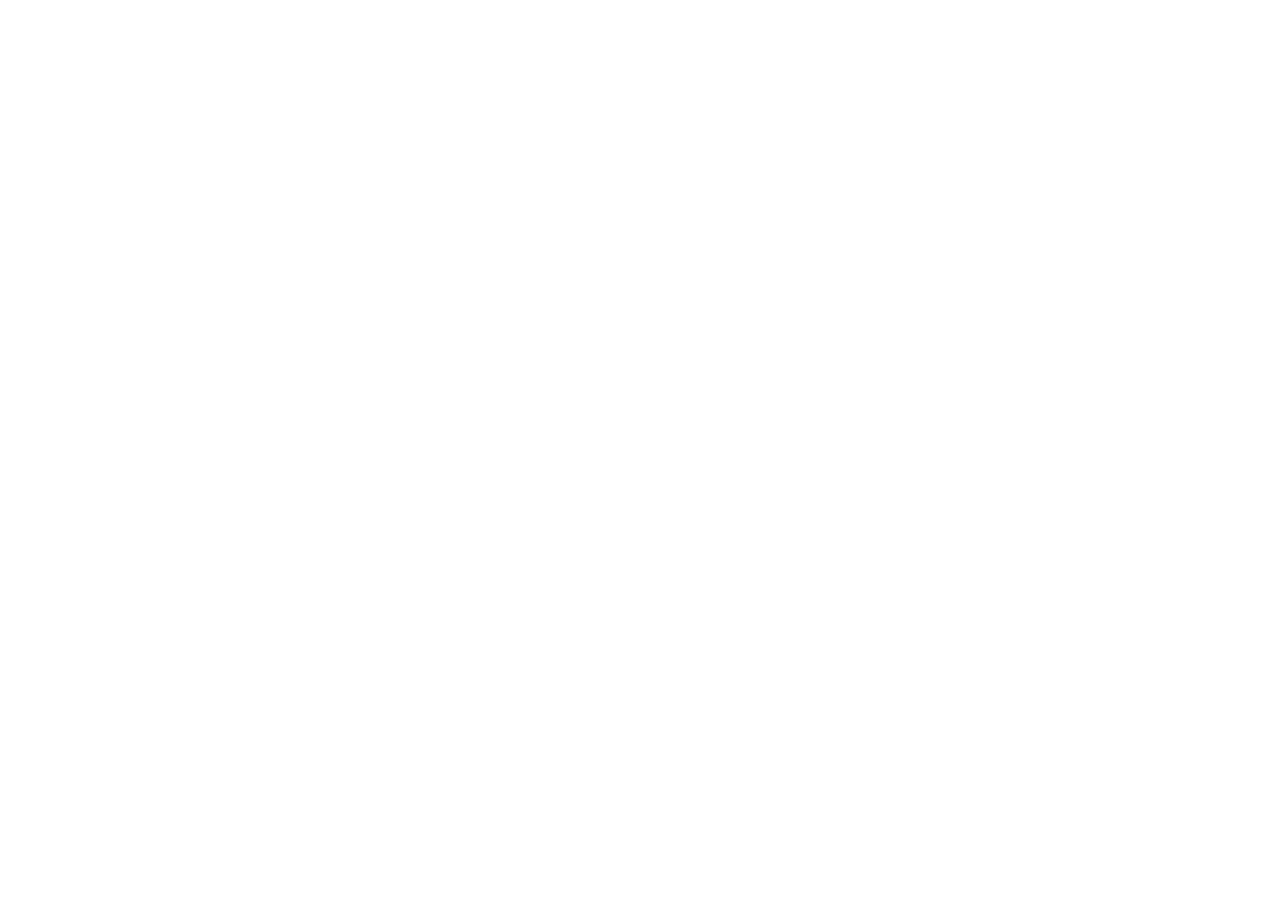
==== www/index.html @ df13bd46 "add css files" ====
<!DOCTYPE html>
<html>
  <head>
    <meta charset="utf-8">
    <meta name="viewport" content="initial-scale=1, maximum-scale=1, user-scalable=no, width=device-width">
    <title></title>

    <link href="lib/ionic/css/ionic.css" rel="stylesheet">
    <link href="css/all.css" rel="stylesheet">

    <!-- IF using Sass (run gulp sass first), then uncomment below and remove the CSS includes above
    <link href="css/ionic.app.css" rel="stylesheet">
    -->

    <!-- ionic/angularjs js -->
    <script src="lib/ionic/js/ionic.bundle.js"></script>

    <!-- cordova script (this will be a 404 during development) -->
    <script src="cordova.js"></script>

    <!-- your app's js -->
    <script src="js/app.js"></script>
    <script src="js/controllers.js"></script>
    <script src="js/services.js"></script>
    
    <script src="js/ng-cordova.min.js"></script>
    <script src="cordova.js"></script>
  </head>

  <body ng-app="starter">
    <ion-nav-bar class="bar-stable">
      <ion-nav-back-button>
      </ion-nav-back-button>
    </ion-nav-bar>
    <!--
      The views will be rendered in the <ion-nav-view> directive below
      Templates are in the /templates folder (but you could also
      have templates inline in this html file if you'd like).
    -->
    <ion-nav-view></ion-nav-view>
  </body>
</html>
---- www/lib/ionic/css/ionic.css ----
@charset "UTF-8";
/*!
 * Copyright 2015 Drifty Co.
 * http://drifty.com/
 *
 * Ionic, v1.3.0
 * A powerful HTML5 mobile app framework.
 * http://ionicframework.com/
 *
 * By @maxlynch, @benjsperry, @adamdbradley <3
 *
 * Licensed under the MIT license. Please see LICENSE for more information.
 *
 */
/*!
  Ionicons, v2.0.1
  Created by Ben Sperry for the Ionic Framework, http://ionicons.com/
  https://twitter.com/benjsperry  https://twitter.com/ionicframework
  MIT License: https://github.com/driftyco/ionicons

  Android-style icons originally built by Google’s
  Material Design Icons: https://github.com/google/material-design-icons
  used under CC BY http://creativecommons.org/licenses/by/4.0/
  Modified icons to fit ionicon’s grid from original.
*/
@font-face {
  font-family: "Ionicons";
  src: url("../fonts/ionicons.eot?v=2.0.1");
  src: url("../fonts/ionicons.eot?v=2.0.1#iefix") format("embedded-opentype"), url("../fonts/ionicons.ttf?v=2.0.1") format("truetype"), url("../fonts/ionicons.woff?v=2.0.1") format("woff"), url("../fonts/ionicons.woff") format("woff"), url("../fonts/ionicons.svg?v=2.0.1#Ionicons") format("svg");
  font-weight: normal;
  font-style: normal; }

.ion, .ionicons,
.ion-alert:before,
.ion-alert-circled:before,
.ion-android-add:before,
.ion-android-add-circle:before,
.ion-android-alarm-clock:before,
.ion-android-alert:before,
.ion-android-apps:before,
.ion-android-archive:before,
.ion-android-arrow-back:before,
.ion-android-arrow-down:before,
.ion-android-arrow-dropdown:before,
.ion-android-arrow-dropdown-circle:before,
.ion-android-arrow-dropleft:before,
.ion-android-arrow-dropleft-circle:before,
.ion-android-arrow-dropright:before,
.ion-android-arrow-dropright-circle:before,
.ion-android-arrow-dropup:before,
.ion-android-arrow-dropup-circle:before,
.ion-android-arrow-forward:before,
.ion-android-arrow-up:before,
.ion-android-attach:before,
.ion-android-bar:before,
.ion-android-bicycle:before,
.ion-android-boat:before,
.ion-android-bookmark:before,
.ion-android-bulb:before,
.ion-android-bus:before,
.ion-android-calendar:before,
.ion-android-call:before,
.ion-android-camera:before,
.ion-android-cancel:before,
.ion-android-car:before,
.ion-android-cart:before,
.ion-android-chat:before,
.ion-android-checkbox:before,
.ion-android-checkbox-blank:before,
.ion-android-checkbox-outline:before,
.ion-android-checkbox-outline-blank:before,
.ion-android-checkmark-circle:before,
.ion-android-clipboard:before,
.ion-android-close:before,
.ion-android-cloud:before,
.ion-android-cloud-circle:before,
.ion-android-cloud-done:before,
.ion-android-cloud-outline:before,
.ion-android-color-palette:before,
.ion-android-compass:before,
.ion-android-contact:before,
.ion-android-contacts:before,
.ion-android-contract:before,
.ion-android-create:before,
.ion-android-delete:before,
.ion-android-desktop:before,
.ion-android-document:before,
.ion-android-done:before,
.ion-android-done-all:before,
.ion-android-download:before,
.ion-android-drafts:before,
.ion-android-exit:before,
.ion-android-expand:before,
.ion-android-favorite:before,
.ion-android-favorite-outline:before,
.ion-android-film:before,
.ion-android-folder:before,
.ion-android-folder-open:before,
.ion-android-funnel:before,
.ion-android-globe:before,
.ion-android-hand:before,
.ion-android-hangout:before,
.ion-android-happy:before,
.ion-android-home:before,
.ion-android-image:before,
.ion-android-laptop:before,
.ion-android-list:before,
.ion-android-locate:before,
.ion-android-lock:before,
.ion-android-mail:before,
.ion-android-map:before,
.ion-android-menu:before,
.ion-android-microphone:before,
.ion-android-microphone-off:before,
.ion-android-more-horizontal:before,
.ion-android-more-vertical:before,
.ion-android-navigate:before,
.ion-android-notifications:before,
.ion-android-notifications-none:before,
.ion-android-notifications-off:before,
.ion-android-open:before,
.ion-android-options:before,
.ion-android-people:before,
.ion-android-person:before,
.ion-android-person-add:before,
.ion-android-phone-landscape:before,
.ion-android-phone-portrait:before,
.ion-android-pin:before,
.ion-android-plane:before,
.ion-android-playstore:before,
.ion-android-print:before,
.ion-android-radio-button-off:before,
.ion-android-radio-button-on:before,
.ion-android-refresh:before,
.ion-android-remove:before,
.ion-android-remove-circle:before,
.ion-android-restaurant:before,
.ion-android-sad:before,
.ion-android-search:before,
.ion-android-send:before,
.ion-android-settings:before,
.ion-android-share:before,
.ion-android-share-alt:before,
.ion-android-star:before,
.ion-android-star-half:before,
.ion-android-star-outline:before,
.ion-android-stopwatch:before,
.ion-android-subway:before,
.ion-android-sunny:before,
.ion-android-sync:before,
.ion-android-textsms:before,
.ion-android-time:before,
.ion-android-train:before,
.ion-android-unlock:before,
.ion-android-upload:before,
.ion-android-volume-down:before,
.ion-android-volume-mute:before,
.ion-android-volume-off:before,
.ion-android-volume-up:before,
.ion-android-walk:before,
.ion-android-warning:before,
.ion-android-watch:before,
.ion-android-wifi:before,
.ion-aperture:before,
.ion-archive:before,
.ion-arrow-down-a:before,
.ion-arrow-down-b:before,
.ion-arrow-down-c:before,
.ion-arrow-expand:before,
.ion-arrow-graph-down-left:before,
.ion-arrow-graph-down-right:before,
.ion-arrow-graph-up-left:before,
.ion-arrow-graph-up-right:before,
.ion-arrow-left-a:before,
.ion-arrow-left-b:before,
.ion-arrow-left-c:before,
.ion-arrow-move:before,
.ion-arrow-resize:before,
.ion-arrow-return-left:before,
.ion-arrow-return-right:before,
.ion-arrow-right-a:before,
.ion-arrow-right-b:before,
.ion-arrow-right-c:before,
.ion-arrow-shrink:before,
.ion-arrow-swap:before,
.ion-arrow-up-a:before,
.ion-arrow-up-b:before,
.ion-arrow-up-c:before,
.ion-asterisk:before,
.ion-at:before,
.ion-backspace:before,
.ion-backspace-outline:before,
.ion-bag:before,
.ion-battery-charging:before,
.ion-battery-empty:before,
.ion-battery-full:before,
.ion-battery-half:before,
.ion-battery-low:before,
.ion-beaker:before,
.ion-beer:before,
.ion-bluetooth:before,
.ion-bonfire:before,
.ion-bookmark:before,
.ion-bowtie:before,
.ion-briefcase:before,
.ion-bug:before,
.ion-calculator:before,
.ion-calendar:before,
.ion-camera:before,
.ion-card:before,
.ion-cash:before,
.ion-chatbox:before,
.ion-chatbox-working:before,
.ion-chatboxes:before,
.ion-chatbubble:before,
.ion-chatbubble-working:before,
.ion-chatbubbles:before,
.ion-checkmark:before,
.ion-checkmark-circled:before,
.ion-checkmark-round:before,
.ion-chevron-down:before,
.ion-chevron-left:before,
.ion-chevron-right:before,
.ion-chevron-up:before,
.ion-clipboard:before,
.ion-clock:before,
.ion-close:before,
.ion-close-circled:before,
.ion-close-round:before,
.ion-closed-captioning:before,
.ion-cloud:before,
.ion-code:before,
.ion-code-download:before,
.ion-code-working:before,
.ion-coffee:before,
.ion-compass:before,
.ion-compose:before,
.ion-connection-bars:before,
.ion-contrast:before,
.ion-crop:before,
.ion-cube:before,
.ion-disc:before,
.ion-document:before,
.ion-document-text:before,
.ion-drag:before,
.ion-earth:before,
.ion-easel:before,
.ion-edit:before,
.ion-egg:before,
.ion-eject:before,
.ion-email:before,
.ion-email-unread:before,
.ion-erlenmeyer-flask:before,
.ion-erlenmeyer-flask-bubbles:before,
.ion-eye:before,
.ion-eye-disabled:before,
.ion-female:before,
.ion-filing:before,
.ion-film-marker:before,
.ion-fireball:before,
.ion-flag:before,
.ion-flame:before,
.ion-flash:before,
.ion-flash-off:before,
.ion-folder:before,
.ion-fork:before,
.ion-fork-repo:before,
.ion-forward:before,
.ion-funnel:before,
.ion-gear-a:before,
.ion-gear-b:before,
.ion-grid:before,
.ion-hammer:before,
.ion-happy:before,
.ion-happy-outline:before,
.ion-headphone:before,
.ion-heart:before,
.ion-heart-broken:before,
.ion-help:before,
.ion-help-buoy:before,
.ion-help-circled:before,
.ion-home:before,
.ion-icecream:before,
.ion-image:before,
.ion-images:before,
.ion-information:before,
.ion-information-circled:before,
.ion-ionic:before,
.ion-ios-alarm:before,
.ion-ios-alarm-outline:before,
.ion-ios-albums:before,
.ion-ios-albums-outline:before,
.ion-ios-americanfootball:before,
.ion-ios-americanfootball-outline:before,
.ion-ios-analytics:before,
.ion-ios-analytics-outline:before,
.ion-ios-arrow-back:before,
.ion-ios-arrow-down:before,
.ion-ios-arrow-forward:before,
.ion-ios-arrow-left:before,
.ion-ios-arrow-right:before,
.ion-ios-arrow-thin-down:before,
.ion-ios-arrow-thin-left:before,
.ion-ios-arrow-thin-right:before,
.ion-ios-arrow-thin-up:before,
.ion-ios-arrow-up:before,
.ion-ios-at:before,
.ion-ios-at-outline:before,
.ion-ios-barcode:before,
.ion-ios-barcode-outline:before,
.ion-ios-baseball:before,
.ion-ios-baseball-outline:before,
.ion-ios-basketball:before,
.ion-ios-basketball-outline:before,
.ion-ios-bell:before,
.ion-ios-bell-outline:before,
.ion-ios-body:before,
.ion-ios-body-outline:before,
.ion-ios-bolt:before,
.ion-ios-bolt-outline:before,
.ion-ios-book:before,
.ion-ios-book-outline:before,
.ion-ios-bookmarks:before,
.ion-ios-bookmarks-outline:before,
.ion-ios-box:before,
.ion-ios-box-outline:before,
.ion-ios-briefcase:before,
.ion-ios-briefcase-outline:before,
.ion-ios-browsers:before,
.ion-ios-browsers-outline:before,
.ion-ios-calculator:before,
.ion-ios-calculator-outline:before,
.ion-ios-calendar:before,
.ion-ios-calendar-outline:before,
.ion-ios-camera:before,
.ion-ios-camera-outline:before,
.ion-ios-cart:before,
.ion-ios-cart-outline:before,
.ion-ios-chatboxes:before,
.ion-ios-chatboxes-outline:before,
.ion-ios-chatbubble:before,
.ion-ios-chatbubble-outline:before,
.ion-ios-checkmark:before,
.ion-ios-checkmark-empty:before,
.ion-ios-checkmark-outline:before,
.ion-ios-circle-filled:before,
.ion-ios-circle-outline:before,
.ion-ios-clock:before,
.ion-ios-clock-outline:before,
.ion-ios-close:before,
.ion-ios-close-empty:before,
.ion-ios-close-outline:before,
.ion-ios-cloud:before,
.ion-ios-cloud-download:before,
.ion-ios-cloud-download-outline:before,
.ion-ios-cloud-outline:before,
.ion-ios-cloud-upload:before,
.ion-ios-cloud-upload-outline:before,
.ion-ios-cloudy:before,
.ion-ios-cloudy-night:before,
.ion-ios-cloudy-night-outline:before,
.ion-ios-cloudy-outline:before,
.ion-ios-cog:before,
.ion-ios-cog-outline:before,
.ion-ios-color-filter:before,
.ion-ios-color-filter-outline:before,
.ion-ios-color-wand:before,
.ion-ios-color-wand-outline:before,
.ion-ios-compose:before,
.ion-ios-compose-outline:before,
.ion-ios-contact:before,
.ion-ios-contact-outline:before,
.ion-ios-copy:before,
.ion-ios-copy-outline:before,
.ion-ios-crop:before,
.ion-ios-crop-strong:before,
.ion-ios-download:before,
.ion-ios-download-outline:before,
.ion-ios-drag:before,
.ion-ios-email:before,
.ion-ios-email-outline:before,
.ion-ios-eye:before,
.ion-ios-eye-outline:before,
.ion-ios-fastforward:before,
.ion-ios-fastforward-outline:before,
.ion-ios-filing:before,
.ion-ios-filing-outline:before,
.ion-ios-film:before,
.ion-ios-film-outline:before,
.ion-ios-flag:before,
.ion-ios-flag-outline:before,
.ion-ios-flame:before,
.ion-ios-flame-outline:before,
.ion-ios-flask:before,
.ion-ios-flask-outline:before,
.ion-ios-flower:before,
.ion-ios-flower-outline:before,
.ion-ios-folder:before,
.ion-ios-folder-outline:before,
.ion-ios-football:before,
.ion-ios-football-outline:before,
.ion-ios-game-controller-a:before,
.ion-ios-game-controller-a-outline:before,
.ion-ios-game-controller-b:before,
.ion-ios-game-controller-b-outline:before,
.ion-ios-gear:before,
.ion-ios-gear-outline:before,
.ion-ios-glasses:before,
.ion-ios-glasses-outline:before,
.ion-ios-grid-view:before,
.ion-ios-grid-view-outline:before,
.ion-ios-heart:before,
.ion-ios-heart-outline:before,
.ion-ios-help:before,
.ion-ios-help-empty:before,
.ion-ios-help-outline:before,
.ion-ios-home:before,
.ion-ios-home-outline:before,
.ion-ios-infinite:before,
.ion-ios-infinite-outline:before,
.ion-ios-information:before,
.ion-ios-information-empty:before,
.ion-ios-information-outline:before,
.ion-ios-ionic-outline:before,
.ion-ios-keypad:before,
.ion-ios-keypad-outline:before,
.ion-ios-lightbulb:before,
.ion-ios-lightbulb-outline:before,
.ion-ios-list:before,
.ion-ios-list-outline:before,
.ion-ios-location:before,
.ion-ios-location-outline:before,
.ion-ios-locked:before,
.ion-ios-locked-outline:before,
.ion-ios-loop:before,
.ion-ios-loop-strong:before,
.ion-ios-medical:before,
.ion-ios-medical-outline:before,
.ion-ios-medkit:before,
.ion-ios-medkit-outline:before,
.ion-ios-mic:before,
.ion-ios-mic-off:before,
.ion-ios-mic-outline:before,
.ion-ios-minus:before,
.ion-ios-minus-empty:before,
.ion-ios-minus-outline:before,
.ion-ios-monitor:before,
.ion-ios-monitor-outline:before,
.ion-ios-moon:before,
.ion-ios-moon-outline:before,
.ion-ios-more:before,
.ion-ios-more-outline:before,
.ion-ios-musical-note:before,
.ion-ios-musical-notes:before,
.ion-ios-navigate:before,
.ion-ios-navigate-outline:before,
.ion-ios-nutrition:before,
.ion-ios-nutrition-outline:before,
.ion-ios-paper:before,
.ion-ios-paper-outline:before,
.ion-ios-paperplane:before,
.ion-ios-paperplane-outline:before,
.ion-ios-partlysunny:before,
.ion-ios-partlysunny-outline:before,
.ion-ios-pause:before,
.ion-ios-pause-outline:before,
.ion-ios-paw:before,
.ion-ios-paw-outline:before,
.ion-ios-people:before,
.ion-ios-people-outline:before,
.ion-ios-person:before,
.ion-ios-person-outline:before,
.ion-ios-personadd:before,
.ion-ios-personadd-outline:before,
.ion-ios-photos:before,
.ion-ios-photos-outline:before,
.ion-ios-pie:before,
.ion-ios-pie-outline:before,
.ion-ios-pint:before,
.ion-ios-pint-outline:before,
.ion-ios-play:before,
.ion-ios-play-outline:before,
.ion-ios-plus:before,
.ion-ios-plus-empty:before,
.ion-ios-plus-outline:before,
.ion-ios-pricetag:before,
.ion-ios-pricetag-outline:before,
.ion-ios-pricetags:before,
.ion-ios-pricetags-outline:before,
.ion-ios-printer:before,
.ion-ios-printer-outline:before,
.ion-ios-pulse:before,
.ion-ios-pulse-strong:before,
.ion-ios-rainy:before,
.ion-ios-rainy-outline:before,
.ion-ios-recording:before,
.ion-ios-recording-outline:before,
.ion-ios-redo:before,
.ion-ios-redo-outline:before,
.ion-ios-refresh:before,
.ion-ios-refresh-empty:before,
.ion-ios-refresh-outline:before,
.ion-ios-reload:before,
.ion-ios-reverse-camera:before,
.ion-ios-reverse-camera-outline:before,
.ion-ios-rewind:before,
.ion-ios-rewind-outline:before,
.ion-ios-rose:before,
.ion-ios-rose-outline:before,
.ion-ios-search:before,
.ion-ios-search-strong:before,
.ion-ios-settings:before,
.ion-ios-settings-strong:before,
.ion-ios-shuffle:before,
.ion-ios-shuffle-strong:before,
.ion-ios-skipbackward:before,
.ion-ios-skipbackward-outline:before,
.ion-ios-skipforward:before,
.ion-ios-skipforward-outline:before,
.ion-ios-snowy:before,
.ion-ios-speedometer:before,
.ion-ios-speedometer-outline:before,
.ion-ios-star:before,
.ion-ios-star-half:before,
.ion-ios-star-outline:before,
.ion-ios-stopwatch:before,
.ion-ios-stopwatch-outline:before,
.ion-ios-sunny:before,
.ion-ios-sunny-outline:before,
.ion-ios-telephone:before,
.ion-ios-telephone-outline:before,
.ion-ios-tennisball:before,
.ion-ios-tennisball-outline:before,
.ion-ios-thunderstorm:before,
.ion-ios-thunderstorm-outline:before,
.ion-ios-time:before,
.ion-ios-time-outline:before,
.ion-ios-timer:before,
.ion-ios-timer-outline:before,
.ion-ios-toggle:before,
.ion-ios-toggle-outline:before,
.ion-ios-trash:before,
.ion-ios-trash-outline:before,
.ion-ios-undo:before,
.ion-ios-undo-outline:before,
.ion-ios-unlocked:before,
.ion-ios-unlocked-outline:before,
.ion-ios-upload:before,
.ion-ios-upload-outline:before,
.ion-ios-videocam:before,
.ion-ios-videocam-outline:before,
.ion-ios-volume-high:before,
.ion-ios-volume-low:before,
.ion-ios-wineglass:before,
.ion-ios-wineglass-outline:before,
.ion-ios-world:before,
.ion-ios-world-outline:before,
.ion-ipad:before,
.ion-iphone:before,
.ion-ipod:before,
.ion-jet:before,
.ion-key:before,
.ion-knife:before,
.ion-laptop:before,
.ion-leaf:before,
.ion-levels:before,
.ion-lightbulb:before,
.ion-link:before,
.ion-load-a:before,
.ion-load-b:before,
.ion-load-c:before,
.ion-load-d:before,
.ion-location:before,
.ion-lock-combination:before,
.ion-locked:before,
.ion-log-in:before,
.ion-log-out:before,
.ion-loop:before,
.ion-magnet:before,
.ion-male:before,
.ion-man:before,
.ion-map:before,
.ion-medkit:before,
.ion-merge:before,
.ion-mic-a:before,
.ion-mic-b:before,
.ion-mic-c:before,
.ion-minus:before,
.ion-minus-circled:before,
.ion-minus-round:before,
.ion-model-s:before,
.ion-monitor:before,
.ion-more:before,
.ion-mouse:before,
.ion-music-note:before,
.ion-navicon:before,
.ion-navicon-round:before,
.ion-navigate:before,
.ion-network:before,
.ion-no-smoking:before,
.ion-nuclear:before,
.ion-outlet:before,
.ion-paintbrush:before,
.ion-paintbucket:before,
.ion-paper-airplane:before,
.ion-paperclip:before,
.ion-pause:before,
.ion-person:before,
.ion-person-add:before,
.ion-person-stalker:before,
.ion-pie-graph:before,
.ion-pin:before,
.ion-pinpoint:before,
.ion-pizza:before,
.ion-plane:before,
.ion-planet:before,
.ion-play:before,
.ion-playstation:before,
.ion-plus:before,
.ion-plus-circled:before,
.ion-plus-round:before,
.ion-podium:before,
.ion-pound:before,
.ion-power:before,
.ion-pricetag:before,
.ion-pricetags:before,
.ion-printer:before,
.ion-pull-request:before,
.ion-qr-scanner:before,
.ion-quote:before,
.ion-radio-waves:before,
.ion-record:before,
.ion-refresh:before,
.ion-reply:before,
.ion-reply-all:before,
.ion-ribbon-a:before,
.ion-ribbon-b:before,
.ion-sad:before,
.ion-sad-outline:before,
.ion-scissors:before,
.ion-search:before,
.ion-settings:before,
.ion-share:before,
.ion-shuffle:before,
.ion-skip-backward:before,
.ion-skip-forward:before,
.ion-social-android:before,
.ion-social-android-outline:before,
.ion-social-angular:before,
.ion-social-angular-outline:before,
.ion-social-apple:before,
.ion-social-apple-outline:before,
.ion-social-bitcoin:before,
.ion-social-bitcoin-outline:before,
.ion-social-buffer:before,
.ion-social-buffer-outline:before,
.ion-social-chrome:before,
.ion-social-chrome-outline:before,
.ion-social-codepen:before,
.ion-social-codepen-outline:before,
.ion-social-css3:before,
.ion-social-css3-outline:before,
.ion-social-designernews:before,
.ion-social-designernews-outline:before,
.ion-social-dribbble:before,
.ion-social-dribbble-outline:before,
.ion-social-dropbox:before,
.ion-social-dropbox-outline:before,
.ion-social-euro:before,
.ion-social-euro-outline:before,
.ion-social-facebook:before,
.ion-social-facebook-outline:before,
.ion-social-foursquare:before,
.ion-social-foursquare-outline:before,
.ion-social-freebsd-devil:before,
.ion-social-github:before,
.ion-social-github-outline:before,
.ion-social-google:before,
.ion-social-google-outline:before,
.ion-social-googleplus:before,
.ion-social-googleplus-outline:before,
.ion-social-hackernews:before,
.ion-social-hackernews-outline:before,
.ion-social-html5:before,
.ion-social-html5-outline:before,
.ion-social-instagram:before,
.ion-social-instagram-outline:before,
.ion-social-javascript:before,
.ion-social-javascript-outline:before,
.ion-social-linkedin:before,
.ion-social-linkedin-outline:before,
.ion-social-markdown:before,
.ion-social-nodejs:before,
.ion-social-octocat:before,
.ion-social-pinterest:before,
.ion-social-pinterest-outline:before,
.ion-social-python:before,
.ion-social-reddit:before,
.ion-social-reddit-outline:before,
.ion-social-rss:before,
.ion-social-rss-outline:before,
.ion-social-sass:before,
.ion-social-skype:before,
.ion-social-skype-outline:before,
.ion-social-snapchat:before,
.ion-social-snapchat-outline:before,
.ion-social-tumblr:before,
.ion-social-tumblr-outline:before,
.ion-social-tux:before,
.ion-social-twitch:before,
.ion-social-twitch-outline:before,
.ion-social-twitter:before,
.ion-social-twitter-outline:before,
.ion-social-usd:before,
.ion-social-usd-outline:before,
.ion-social-vimeo:before,
.ion-social-vimeo-outline:before,
.ion-social-whatsapp:before,
.ion-social-whatsapp-outline:before,
.ion-social-windows:before,
.ion-social-windows-outline:before,
.ion-social-wordpress:before,
.ion-social-wordpress-outline:before,
.ion-social-yahoo:before,
.ion-social-yahoo-outline:before,
.ion-social-yen:before,
.ion-social-yen-outline:before,
.ion-social-youtube:before,
.ion-social-youtube-outline:before,
.ion-soup-can:before,
.ion-soup-can-outline:before,
.ion-speakerphone:before,
.ion-speedometer:before,
.ion-spoon:before,
.ion-star:before,
.ion-stats-bars:before,
.ion-steam:before,
.ion-stop:before,
.ion-thermometer:before,
.ion-thumbsdown:before,
.ion-thumbsup:before,
.ion-toggle:before,
.ion-toggle-filled:before,
.ion-transgender:before,
.ion-trash-a:before,
.ion-trash-b:before,
.ion-trophy:before,
.ion-tshirt:before,
.ion-tshirt-outline:before,
.ion-umbrella:before,
.ion-university:before,
.ion-unlocked:before,
.ion-upload:before,
.ion-usb:before,
.ion-videocamera:before,
.ion-volume-high:before,
.ion-volume-low:before,
.ion-volume-medium:before,
.ion-volume-mute:before,
.ion-wand:before,
.ion-waterdrop:before,
.ion-wifi:before,
.ion-wineglass:before,
.ion-woman:before,
.ion-wrench:before,
.ion-xbox:before {
  display: inline-block;
  font-family: "Ionicons";
  speak: none;
  font-style: normal;
  font-weight: normal;
  font-variant: normal;
  text-transform: none;
  text-rendering: auto;
  line-height: 1;
  -webkit-font-smoothing: antialiased;
  -moz-osx-font-smoothing: grayscale; }

.ion-alert:before {
  content: ""; }

.ion-alert-circled:before {
  content: ""; }

.ion-android-add:before {
  content: ""; }

.ion-android-add-circle:before {
  content: ""; }

.ion-android-alarm-clock:before {
  content: ""; }

.ion-android-alert:before {
  content: ""; }

.ion-android-apps:before {
  content: ""; }

.ion-android-archive:before {
  content: ""; }

.ion-android-arrow-back:before {
  content: ""; }

.ion-android-arrow-down:before {
  content: ""; }

.ion-android-arrow-dropdown:before {
  content: ""; }

.ion-android-arrow-dropdown-circle:before {
  content: ""; }

.ion-android-arrow-dropleft:before {
  content: ""; }

.ion-android-arrow-dropleft-circle:before {
  content: ""; }

.ion-android-arrow-dropright:before {
  content: ""; }

.ion-android-arrow-dropright-circle:before {
  content: ""; }

.ion-android-arrow-dropup:before {
  content: ""; }

.ion-android-arrow-dropup-circle:before {
  content: ""; }

.ion-android-arrow-forward:before {
  content: ""; }

.ion-android-arrow-up:before {
  content: ""; }

.ion-android-attach:before {
  content: ""; }

.ion-android-bar:before {
  content: ""; }

.ion-android-bicycle:before {
  content: ""; }

.ion-android-boat:before {
  content: ""; }

.ion-android-bookmark:before {
  content: ""; }

.ion-android-bulb:before {
  content: ""; }

.ion-android-bus:before {
  content: ""; }

.ion-android-calendar:before {
  content: ""; }

.ion-android-call:before {
  content: ""; }

.ion-android-camera:before {
  content: ""; }

.ion-android-cancel:before {
  content: ""; }

.ion-android-car:before {
  content: ""; }

.ion-android-cart:before {
  content: ""; }

.ion-android-chat:before {
  content: ""; }

.ion-android-checkbox:before {
  content: ""; }

.ion-android-checkbox-blank:before {
  content: ""; }

.ion-android-checkbox-outline:before {
  content: ""; }

.ion-android-checkbox-outline-blank:before {
  content: ""; }

.ion-android-checkmark-circle:before {
  content: ""; }

.ion-android-clipboard:before {
  content: ""; }

.ion-android-close:before {
  content: ""; }

.ion-android-cloud:before {
  content: ""; }

.ion-android-cloud-circle:before {
  content: ""; }

.ion-android-cloud-done:before {
  content: ""; }

.ion-android-cloud-outline:before {
  content: ""; }

.ion-android-color-palette:before {
  content: ""; }

.ion-android-compass:before {
  content: ""; }

.ion-android-contact:before {
  content: ""; }

.ion-android-contacts:before {
  content: ""; }

.ion-android-contract:before {
  content: ""; }

.ion-android-create:before {
  content: ""; }

.ion-android-delete:before {
  content: ""; }

.ion-android-desktop:before {
  content: ""; }

.ion-android-document:before {
  content: ""; }

.ion-android-done:before {
  content: ""; }

.ion-android-done-all:before {
  content: ""; }

.ion-android-download:before {
  content: ""; }

.ion-android-drafts:before {
  content: ""; }

.ion-android-exit:before {
  content: ""; }

.ion-android-expand:before {
  content: ""; }

.ion-android-favorite:before {
  content: ""; }

.ion-android-favorite-outline:before {
  content: ""; }

.ion-android-film:before {
  content: ""; }

.ion-android-folder:before {
  content: ""; }

.ion-android-folder-open:before {
  content: ""; }

.ion-android-funnel:before {
  content: ""; }

.ion-android-globe:before {
  content: ""; }

.ion-android-hand:before {
  content: ""; }

.ion-android-hangout:before {
  content: ""; }

.ion-android-happy:before {
  content: ""; }

.ion-android-home:before {
  content: ""; }

.ion-android-image:before {
  content: ""; }

.ion-android-laptop:before {
  content: ""; }

.ion-android-list:before {
  content: ""; }

.ion-android-locate:before {
  content: ""; }

.ion-android-lock:before {
  content: ""; }

.ion-android-mail:before {
  content: ""; }

.ion-android-map:before {
  content: ""; }

.ion-android-menu:before {
  content: ""; }

.ion-android-microphone:before {
  content: ""; }

.ion-android-microphone-off:before {
  content: ""; }

.ion-android-more-horizontal:before {
  content: ""; }

.ion-android-more-vertical:before {
  content: ""; }

.ion-android-navigate:before {
  content: ""; }

.ion-android-notifications:before {
  content: ""; }

.ion-android-notifications-none:before {
  content: ""; }

.ion-android-notifications-off:before {
  content: ""; }

.ion-android-open:before {
  content: ""; }

.ion-android-options:before {
  content: ""; }

.ion-android-people:before {
  content: ""; }

.ion-android-person:before {
  content: ""; }

.ion-android-person-add:before {
  content: ""; }

.ion-android-phone-landscape:before {
  content: ""; }

.ion-android-phone-portrait:before {
  content: ""; }

.ion-android-pin:before {
  content: ""; }

.ion-android-plane:before {
  content: ""; }

.ion-android-playstore:before {
  content: ""; }

.ion-android-print:before {
  content: ""; }

.ion-android-radio-button-off:before {
  content: ""; }

.ion-android-radio-button-on:before {
  content: ""; }

.ion-android-refresh:before {
  content: ""; }

.ion-android-remove:before {
  content: ""; }

.ion-android-remove-circle:before {
  content: ""; }

.ion-android-restaurant:before {
  content: ""; }

.ion-android-sad:before {
  content: ""; }

.ion-android-search:before {
  content: ""; }

.ion-android-send:before {
  content: ""; }

.ion-android-settings:before {
  content: ""; }

.ion-android-share:before {
  content: ""; }

.ion-android-share-alt:before {
  content: ""; }

.ion-android-star:before {
  content: ""; }

.ion-android-star-half:before {
  content: ""; }

.ion-android-star-outline:before {
  content: ""; }

.ion-android-stopwatch:before {
  content: ""; }

.ion-android-subway:before {
  content: ""; }

.ion-android-sunny:before {
  content: ""; }

.ion-android-sync:before {
  content: ""; }

.ion-android-textsms:before {
  content: ""; }

.ion-android-time:before {
  content: ""; }

.ion-android-train:before {
  content: ""; }

.ion-android-unlock:before {
  content: ""; }

.ion-android-upload:before {
  content: ""; }

.ion-android-volume-down:before {
  content: ""; }

.ion-android-volume-mute:before {
  content: ""; }

.ion-android-volume-off:before {
  content: ""; }

.ion-android-volume-up:before {
  content: ""; }

.ion-android-walk:before {
  content: ""; }

.ion-android-warning:before {
  content: ""; }

.ion-android-watch:before {
  content: ""; }

.ion-android-wifi:before {
  content: ""; }

.ion-aperture:before {
  content: ""; }

.ion-archive:before {
  content: ""; }

.ion-arrow-down-a:before {
  content: ""; }

.ion-arrow-down-b:before {
  content: ""; }

.ion-arrow-down-c:before {
  content: ""; }

.ion-arrow-expand:before {
  content: ""; }

.ion-arrow-graph-down-left:before {
  content: ""; }

.ion-arrow-graph-down-right:before {
  content: ""; }

.ion-arrow-graph-up-left:before {
  content: ""; }

.ion-arrow-graph-up-right:before {
  content: ""; }

.ion-arrow-left-a:before {
  content: ""; }

.ion-arrow-left-b:before {
  content: ""; }

.ion-arrow-left-c:before {
  content: ""; }

.ion-arrow-move:before {
  content: ""; }

.ion-arrow-resize:before {
  content: ""; }

.ion-arrow-return-left:before {
  content: ""; }

.ion-arrow-return-right:before {
  content: ""; }

.ion-arrow-right-a:before {
  content: ""; }

.ion-arrow-right-b:before {
  content: ""; }

.ion-arrow-right-c:before {
  content: ""; }

.ion-arrow-shrink:before {
  content: ""; }

.ion-arrow-swap:before {
  content: ""; }

.ion-arrow-up-a:before {
  content: ""; }

.ion-arrow-up-b:before {
  content: ""; }

.ion-arrow-up-c:before {
  content: ""; }

.ion-asterisk:before {
  content: ""; }

.ion-at:before {
  content: ""; }

.ion-backspace:before {
  content: ""; }

.ion-backspace-outline:before {
  content: ""; }

.ion-bag:before {
  content: ""; }

.ion-battery-charging:before {
  content: ""; }

.ion-battery-empty:before {
  content: ""; }

.ion-battery-full:before {
  content: ""; }

.ion-battery-half:before {
  content: ""; }

.ion-battery-low:before {
  content: ""; }

.ion-beaker:before {
  content: ""; }

.ion-beer:before {
  content: ""; }

.ion-bluetooth:before {
  content: ""; }

.ion-bonfire:before {
  content: ""; }

.ion-bookmark:before {
  content: ""; }

.ion-bowtie:before {
  content: ""; }

.ion-briefcase:before {
  content: ""; }

.ion-bug:before {
  content: ""; }

.ion-calculator:before {
  content: ""; }

.ion-calendar:before {
  content: ""; }

.ion-camera:before {
  content: ""; }

.ion-card:before {
  content: ""; }

.ion-cash:before {
  content: ""; }

.ion-chatbox:before {
  content: ""; }

.ion-chatbox-working:before {
  content: ""; }

.ion-chatboxes:before {
  content: ""; }

.ion-chatbubble:before {
  content: ""; }

.ion-chatbubble-working:before {
  content: ""; }

.ion-chatbubbles:before {
  content: ""; }

.ion-checkmark:before {
  content: ""; }

.ion-checkmark-circled:before {
  content: ""; }

.ion-checkmark-round:before {
  content: ""; }

.ion-chevron-down:before {
  content: ""; }

.ion-chevron-left:before {
  content: ""; }

.ion-chevron-right:before {
  content: ""; }

.ion-chevron-up:before {
  content: ""; }

.ion-clipboard:before {
  content: ""; }

.ion-clock:before {
  content: ""; }

.ion-close:before {
  content: ""; }

.ion-close-circled:before {
  content: ""; }

.ion-close-round:before {
  content: ""; }

.ion-closed-captioning:before {
  content: ""; }

.ion-cloud:before {
  content: ""; }

.ion-code:before {
  content: ""; }

.ion-code-download:before {
  content: ""; }

.ion-code-working:before {
  content: ""; }

.ion-coffee:before {
  content: ""; }

.ion-compass:before {
  content: ""; }

.ion-compose:before {
  content: ""; }

.ion-connection-bars:before {
  content: ""; }

.ion-contrast:before {
  content: ""; }

.ion-crop:before {
  content: ""; }

.ion-cube:before {
  content: ""; }

.ion-disc:before {
  content: ""; }

.ion-document:before {
  content: ""; }

.ion-document-text:before {
  content: ""; }

.ion-drag:before {
  content: ""; }

.ion-earth:before {
  content: ""; }

.ion-easel:before {
  content: ""; }

.ion-edit:before {
  content: ""; }

.ion-egg:before {
  content: ""; }

.ion-eject:before {
  content: ""; }

.ion-email:before {
  content: ""; }

.ion-email-unread:before {
  content: ""; }

.ion-erlenmeyer-flask:before {
  content: ""; }

.ion-erlenmeyer-flask-bubbles:before {
  content: ""; }

.ion-eye:before {
  content: ""; }

.ion-eye-disabled:before {
  content: ""; }

.ion-female:before {
  content: ""; }

.ion-filing:before {
  content: ""; }

.ion-film-marker:before {
  content: ""; }

.ion-fireball:before {
  content: ""; }

.ion-flag:before {
  content: ""; }

.ion-flame:before {
  content: ""; }

.ion-flash:before {
  content: ""; }

.ion-flash-off:before {
  content: ""; }

.ion-folder:before {
  content: ""; }

.ion-fork:before {
  content: ""; }

.ion-fork-repo:before {
  content: ""; }

.ion-forward:before {
  content: ""; }

.ion-funnel:before {
  content: ""; }

.ion-gear-a:before {
  content: ""; }

.ion-gear-b:before {
  content: ""; }

.ion-grid:before {
  content: ""; }

.ion-hammer:before {
  content: ""; }

.ion-happy:before {
  content: ""; }

.ion-happy-outline:before {
  content: ""; }

.ion-headphone:before {
  content: ""; }

.ion-heart:before {
  content: ""; }

.ion-heart-broken:before {
  content: ""; }

.ion-help:before {
  content: ""; }

.ion-help-buoy:before {
  content: ""; }

.ion-help-circled:before {
  content: ""; }

.ion-home:before {
  content: ""; }

.ion-icecream:before {
  content: ""; }

.ion-image:before {
  content: ""; }

.ion-images:before {
  content: ""; }

.ion-information:before {
  content: ""; }

.ion-information-circled:before {
  content: ""; }

.ion-ionic:before {
  content: ""; }

.ion-ios-alarm:before {
  content: ""; }

.ion-ios-alarm-outline:before {
  content: ""; }

.ion-ios-albums:before {
  content: ""; }

.ion-ios-albums-outline:before {
  content: ""; }

.ion-ios-americanfootball:before {
  content: ""; }

.ion-ios-americanfootball-outline:before {
  content: ""; }

.ion-ios-analytics:before {
  content: ""; }

.ion-ios-analytics-outline:before {
  content: ""; }

.ion-ios-arrow-back:before {
  content: ""; }

.ion-ios-arrow-down:before {
  content: ""; }

.ion-ios-arrow-forward:before {
  content: ""; }

.ion-ios-arrow-left:before {
  content: ""; }

.ion-ios-arrow-right:before {
  content: ""; }

.ion-ios-arrow-thin-down:before {
  content: ""; }

.ion-ios-arrow-thin-left:before {
  content: ""; }

.ion-ios-arrow-thin-right:before {
  content: ""; }

.ion-ios-arrow-thin-up:before {
  content: ""; }

.ion-ios-arrow-up:before {
  content: ""; }

.ion-ios-at:before {
  content: ""; }

.ion-ios-at-outline:before {
  content: ""; }

.ion-ios-barcode:before {
  content: ""; }

.ion-ios-barcode-outline:before {
  content: ""; }

.ion-ios-baseball:before {
  content: ""; }

.ion-ios-baseball-outline:before {
  content: ""; }

.ion-ios-basketball:before {
  content: ""; }

.ion-ios-basketball-outline:before {
  content: ""; }

.ion-ios-bell:before {
  content: ""; }

.ion-ios-bell-outline:before {
  content: ""; }

.ion-ios-body:before {
  content: ""; }

.ion-ios-body-outline:before {
  content: ""; }

.ion-ios-bolt:before {
  content: ""; }

.ion-ios-bolt-outline:before {
  content: ""; }

.ion-ios-book:before {
  content: ""; }

.ion-ios-book-outline:before {
  content: ""; }

.ion-ios-bookmarks:before {
  content: ""; }

.ion-ios-bookmarks-outline:before {
  content: ""; }

.ion-ios-box:before {
  content: ""; }

.ion-ios-box-outline:before {
  content: ""; }

.ion-ios-briefcase:before {
  content: ""; }

.ion-ios-briefcase-outline:before {
  content: ""; }

.ion-ios-browsers:before {
  content: ""; }

.ion-ios-browsers-outline:before {
  content: ""; }

.ion-ios-calculator:before {
  content: ""; }

.ion-ios-calculator-outline:before {
  content: ""; }

.ion-ios-calendar:before {
  content: ""; }

.ion-ios-calendar-outline:before {
  content: ""; }

.ion-ios-camera:before {
  content: ""; }

.ion-ios-camera-outline:before {
  content: ""; }

.ion-ios-cart:before {
  content: ""; }

.ion-ios-cart-outline:before {
  content: ""; }

.ion-ios-chatboxes:before {
  content: ""; }

.ion-ios-chatboxes-outline:before {
  content: ""; }

.ion-ios-chatbubble:before {
  content: ""; }

.ion-ios-chatbubble-outline:before {
  content: ""; }

.ion-ios-checkmark:before {
  content: ""; }

.ion-ios-checkmark-empty:before {
  content: ""; }

.ion-ios-checkmark-outline:before {
  content: ""; }

.ion-ios-circle-filled:before {
  content: ""; }

.ion-ios-circle-outline:before {
  content: ""; }

.ion-ios-clock:before {
  content: ""; }

.ion-ios-clock-outline:before {
  content: ""; }

.ion-ios-close:before {
  content: ""; }

.ion-ios-close-empty:before {
  content: ""; }

.ion-ios-close-outline:before {
  content: ""; }

.ion-ios-cloud:before {
  content: ""; }

.ion-ios-cloud-download:before {
  content: ""; }

.ion-ios-cloud-download-outline:before {
  content: ""; }

.ion-ios-cloud-outline:before {
  content: ""; }

.ion-ios-cloud-upload:before {
  content: ""; }

.ion-ios-cloud-upload-outline:before {
  content: ""; }

.ion-ios-cloudy:before {
  content: ""; }

.ion-ios-cloudy-night:before {
  content: ""; }

.ion-ios-cloudy-night-outline:before {
  content: ""; }

.ion-ios-cloudy-outline:before {
  content: ""; }

.ion-ios-cog:before {
  content: ""; }

.ion-ios-cog-outline:before {
  content: ""; }

.ion-ios-color-filter:before {
  content: ""; }

.ion-ios-color-filter-outline:before {
  content: ""; }

.ion-ios-color-wand:before {
  content: ""; }

.ion-ios-color-wand-outline:before {
  content: ""; }

.ion-ios-compose:before {
  content: ""; }

.ion-ios-compose-outline:before {
  content: ""; }

.ion-ios-contact:before {
  content: ""; }

.ion-ios-contact-outline:before {
  content: ""; }

.ion-ios-copy:before {
  content: ""; }

.ion-ios-copy-outline:before {
  content: ""; }

.ion-ios-crop:before {
  content: ""; }

.ion-ios-crop-strong:before {
  content: ""; }

.ion-ios-download:before {
  content: ""; }

.ion-ios-download-outline:before {
  content: ""; }

.ion-ios-drag:before {
  content: ""; }

.ion-ios-email:before {
  content: ""; }

.ion-ios-email-outline:before {
  content: ""; }

.ion-ios-eye:before {
  content: ""; }

.ion-ios-eye-outline:before {
  content: ""; }

.ion-ios-fastforward:before {
  content: ""; }

.ion-ios-fastforward-outline:before {
  content: ""; }

.ion-ios-filing:before {
  content: ""; }

.ion-ios-filing-outline:before {
  content: ""; }

.ion-ios-film:before {
  content: ""; }

.ion-ios-film-outline:before {
  content: ""; }

.ion-ios-flag:before {
  content: ""; }

.ion-ios-flag-outline:before {
  content: ""; }

.ion-ios-flame:before {
  content: ""; }

.ion-ios-flame-outline:before {
  content: ""; }

.ion-ios-flask:before {
  content: ""; }

.ion-ios-flask-outline:before {
  content: ""; }

.ion-ios-flower:before {
  content: ""; }

.ion-ios-flower-outline:before {
  content: ""; }

.ion-ios-folder:before {
  content: ""; }

.ion-ios-folder-outline:before {
  content: ""; }

.ion-ios-football:before {
  content: ""; }

.ion-ios-football-outline:before {
  content: ""; }

.ion-ios-game-controller-a:before {
  content: ""; }

.ion-ios-game-controller-a-outline:before {
  content: ""; }

.ion-ios-game-controller-b:before {
  content: ""; }

.ion-ios-game-controller-b-outline:before {
  content: ""; }

.ion-ios-gear:before {
  content: ""; }

.ion-ios-gear-outline:before {
  content: ""; }

.ion-ios-glasses:before {
  content: ""; }

.ion-ios-glasses-outline:before {
  content: ""; }

.ion-ios-grid-view:before {
  content: ""; }

.ion-ios-grid-view-outline:before {
  content: ""; }

.ion-ios-heart:before {
  content: ""; }

.ion-ios-heart-outline:before {
  content: ""; }

.ion-ios-help:before {
  content: ""; }

.ion-ios-help-empty:before {
  content: ""; }

.ion-ios-help-outline:before {
  content: ""; }

.ion-ios-home:before {
  content: ""; }

.ion-ios-home-outline:before {
  content: ""; }

.ion-ios-infinite:before {
  content: ""; }

.ion-ios-infinite-outline:before {
  content: ""; }

.ion-ios-information:before {
  content: ""; }

.ion-ios-information-empty:before {
  content: ""; }

.ion-ios-information-outline:before {
  content: ""; }

.ion-ios-ionic-outline:before {
  content: ""; }

.ion-ios-keypad:before {
  content: ""; }

.ion-ios-keypad-outline:before {
  content: ""; }

.ion-ios-lightbulb:before {
  content: ""; }

.ion-ios-lightbulb-outline:before {
  content: ""; }

.ion-ios-list:before {
  content: ""; }

.ion-ios-list-outline:before {
  content: ""; }

.ion-ios-location:before {
  content: ""; }

.ion-ios-location-outline:before {
  content: ""; }

.ion-ios-locked:before {
  content: ""; }

.ion-ios-locked-outline:before {
  content: ""; }

.ion-ios-loop:before {
  content: ""; }

.ion-ios-loop-strong:before {
  content: ""; }

.ion-ios-medical:before {
  content: ""; }

.ion-ios-medical-outline:before {
  content: ""; }

.ion-ios-medkit:before {
  content: ""; }

.ion-ios-medkit-outline:before {
  content: ""; }

.ion-ios-mic:before {
  content: ""; }

.ion-ios-mic-off:before {
  content: ""; }

.ion-ios-mic-outline:before {
  content: ""; }

.ion-ios-minus:before {
  content: ""; }

.ion-ios-minus-empty:before {
  content: ""; }

.ion-ios-minus-outline:before {
  content: ""; }

.ion-ios-monitor:before {
  content: ""; }

.ion-ios-monitor-outline:before {
  content: ""; }

.ion-ios-moon:before {
  content: ""; }

.ion-ios-moon-outline:before {
  content: ""; }

.ion-ios-more:before {
  content: ""; }

.ion-ios-more-outline:before {
  content: ""; }

.ion-ios-musical-note:before {
  content: ""; }

.ion-ios-musical-notes:before {
  content: ""; }

.ion-ios-navigate:before {
  content: ""; }

.ion-ios-navigate-outline:before {
  content: ""; }

.ion-ios-nutrition:before {
  content: ""; }

.ion-ios-nutrition-outline:before {
  content: ""; }

.ion-ios-paper:before {
  content: ""; }

.ion-ios-paper-outline:before {
  content: ""; }

.ion-ios-paperplane:before {
  content: ""; }

.ion-ios-paperplane-outline:before {
  content: ""; }

.ion-ios-partlysunny:before {
  content: ""; }

.ion-ios-partlysunny-outline:before {
  content: ""; }

.ion-ios-pause:before {
  content: ""; }

.ion-ios-pause-outline:before {
  content: ""; }

.ion-ios-paw:before {
  content: ""; }

.ion-ios-paw-outline:before {
  content: ""; }

.ion-ios-people:before {
  content: ""; }

.ion-ios-people-outline:before {
  content: ""; }

.ion-ios-person:before {
  content: ""; }

.ion-ios-person-outline:before {
  content: ""; }

.ion-ios-personadd:before {
  content: ""; }

.ion-ios-personadd-outline:before {
  content: ""; }

.ion-ios-photos:before {
  content: ""; }

.ion-ios-photos-outline:before {
  content: ""; }

.ion-ios-pie:before {
  content: ""; }

.ion-ios-pie-outline:before {
  content: ""; }

.ion-ios-pint:before {
  content: ""; }

.ion-ios-pint-outline:before {
  content: ""; }

.ion-ios-play:before {
  content: ""; }

.ion-ios-play-outline:before {
  content: ""; }

.ion-ios-plus:before {
  content: ""; }

.ion-ios-plus-empty:before {
  content: ""; }

.ion-ios-plus-outline:before {
  content: ""; }

.ion-ios-pricetag:before {
  content: ""; }

.ion-ios-pricetag-outline:before {
  content: ""; }

.ion-ios-pricetags:before {
  content: ""; }

.ion-ios-pricetags-outline:before {
  content: ""; }

.ion-ios-printer:before {
  content: ""; }

.ion-ios-printer-outline:before {
  content: ""; }

.ion-ios-pulse:before {
  content: ""; }

.ion-ios-pulse-strong:before {
  content: ""; }

.ion-ios-rainy:before {
  content: ""; }

.ion-ios-rainy-outline:before {
  content: ""; }

.ion-ios-recording:before {
  content: ""; }

.ion-ios-recording-outline:before {
  content: ""; }

.ion-ios-redo:before {
  content: ""; }

.ion-ios-redo-outline:before {
  content: ""; }

.ion-ios-refresh:before {
  content: ""; }

.ion-ios-refresh-empty:before {
  content: ""; }

.ion-ios-refresh-outline:before {
  content: ""; }

.ion-ios-reload:before {
  content: ""; }

.ion-ios-reverse-camera:before {
  content: ""; }

.ion-ios-reverse-camera-outline:before {
  content: ""; }

.ion-ios-rewind:before {
  content: ""; }

.ion-ios-rewind-outline:before {
  content: ""; }

.ion-ios-rose:before {
  content: ""; }

.ion-ios-rose-outline:before {
  content: ""; }

.ion-ios-search:before {
  content: ""; }

.ion-ios-search-strong:before {
  content: ""; }

.ion-ios-settings:before {
  content: ""; }

.ion-ios-settings-strong:before {
  content: ""; }

.ion-ios-shuffle:before {
  content: ""; }

.ion-ios-shuffle-strong:before {
  content: ""; }

.ion-ios-skipbackward:before {
  content: ""; }

.ion-ios-skipbackward-outline:before {
  content: ""; }

.ion-ios-skipforward:before {
  content: ""; }

.ion-ios-skipforward-outline:before {
  content: ""; }

.ion-ios-snowy:before {
  content: ""; }

.ion-ios-speedometer:before {
  content: ""; }

.ion-ios-speedometer-outline:before {
  content: ""; }

.ion-ios-star:before {
  content: ""; }

.ion-ios-star-half:before {
  content: ""; }

.ion-ios-star-outline:before {
  content: ""; }

.ion-ios-stopwatch:before {
  content: ""; }

.ion-ios-stopwatch-outline:before {
  content: ""; }

.ion-ios-sunny:before {
  content: ""; }

.ion-ios-sunny-outline:before {
  content: ""; }

.ion-ios-telephone:before {
  content: ""; }

.ion-ios-telephone-outline:before {
  content: ""; }

.ion-ios-tennisball:before {
  content: ""; }

.ion-ios-tennisball-outline:before {
  content: ""; }

.ion-ios-thunderstorm:before {
  content: ""; }

.ion-ios-thunderstorm-outline:before {
  content: ""; }

.ion-ios-time:before {
  content: ""; }

.ion-ios-time-outline:before {
  content: ""; }

.ion-ios-timer:before {
  content: ""; }

.ion-ios-timer-outline:before {
  content: ""; }

.ion-ios-toggle:before {
  content: ""; }

.ion-ios-toggle-outline:before {
  content: ""; }

.ion-ios-trash:before {
  content: ""; }

.ion-ios-trash-outline:before {
  content: ""; }

.ion-ios-undo:before {
  content: ""; }

.ion-ios-undo-outline:before {
  content: ""; }

.ion-ios-unlocked:before {
  content: ""; }

.ion-ios-unlocked-outline:before {
  content: ""; }

.ion-ios-upload:before {
  content: ""; }

.ion-ios-upload-outline:before {
  content: ""; }

.ion-ios-videocam:before {
  content: ""; }

.ion-ios-videocam-outline:before {
  content: ""; }

.ion-ios-volume-high:before {
  content: ""; }

.ion-ios-volume-low:before {
  content: ""; }

.ion-ios-wineglass:before {
  content: ""; }

.ion-ios-wineglass-outline:before {
  content: ""; }

.ion-ios-world:before {
  content: ""; }

.ion-ios-world-outline:before {
  content: ""; }

.ion-ipad:before {
  content: ""; }

.ion-iphone:before {
  content: ""; }

.ion-ipod:before {
  content: ""; }

.ion-jet:before {
  content: ""; }

.ion-key:before {
  content: ""; }

.ion-knife:before {
  content: ""; }

.ion-laptop:before {
  content: ""; }

.ion-leaf:before {
  content: ""; }

.ion-levels:before {
  content: ""; }

.ion-lightbulb:before {
  content: ""; }

.ion-link:before {
  content: ""; }

.ion-load-a:before {
  content: ""; }

.ion-load-b:before {
  content: ""; }

.ion-load-c:before {
  content: ""; }

.ion-load-d:before {
  content: ""; }

.ion-location:before {
  content: ""; }

.ion-lock-combination:before {
  content: ""; }

.ion-locked:before {
  content: ""; }

.ion-log-in:before {
  content: ""; }

.ion-log-out:before {
  content: ""; }

.ion-loop:before {
  content: ""; }

.ion-magnet:before {
  content: ""; }

.ion-male:before {
  content: ""; }

.ion-man:before {
  content: ""; }

.ion-map:before {
  content: ""; }

.ion-medkit:before {
  content: ""; }

.ion-merge:before {
  content: ""; }

.ion-mic-a:before {
  content: ""; }

.ion-mic-b:before {
  content: ""; }

.ion-mic-c:before {
  content: ""; }

.ion-minus:before {
  content: ""; }

.ion-minus-circled:before {
  content: ""; }

.ion-minus-round:before {
  content: ""; }

.ion-model-s:before {
  content: ""; }

.ion-monitor:before {
  content: ""; }

.ion-more:before {
  content: ""; }

.ion-mouse:before {
  content: ""; }

.ion-music-note:before {
  content: ""; }

.ion-navicon:before {
  content: ""; }

.ion-navicon-round:before {
  content: ""; }

.ion-navigate:before {
  content: ""; }

.ion-network:before {
  content: ""; }

.ion-no-smoking:before {
  content: ""; }

.ion-nuclear:before {
  content: ""; }

.ion-outlet:before {
  content: ""; }

.ion-paintbrush:before {
  content: ""; }

.ion-paintbucket:before {
  content: ""; }

.ion-paper-airplane:before {
  content: ""; }

.ion-paperclip:before {
  content: ""; }

.ion-pause:before {
  content: ""; }

.ion-person:before {
  content: ""; }

.ion-person-add:before {
  content: ""; }

.ion-person-stalker:before {
  content: ""; }

.ion-pie-graph:before {
  content: ""; }

.ion-pin:before {
  content: ""; }

.ion-pinpoint:before {
  content: ""; }

.ion-pizza:before {
  content: ""; }

.ion-plane:before {
  content: ""; }

.ion-planet:before {
  content: ""; }

.ion-play:before {
  content: ""; }

.ion-playstation:before {
  content: ""; }

.ion-plus:before {
  content: ""; }

.ion-plus-circled:before {
  content: ""; }

.ion-plus-round:before {
  content: ""; }

.ion-podium:before {
  content: ""; }

.ion-pound:before {
  content: ""; }

.ion-power:before {
  content: ""; }

.ion-pricetag:before {
  content: ""; }

.ion-pricetags:before {
  content: ""; }

.ion-printer:before {
  content: ""; }

.ion-pull-request:before {
  content: ""; }

.ion-qr-scanner:before {
  content: ""; }

.ion-quote:before {
  content: ""; }

.ion-radio-waves:before {
  content: ""; }

.ion-record:before {
  content: ""; }

.ion-refresh:before {
  content: ""; }

.ion-reply:before {
  content: ""; }

.ion-reply-all:before {
  content: ""; }

.ion-ribbon-a:before {
  content: ""; }

.ion-ribbon-b:before {
  content: ""; }

.ion-sad:before {
  content: ""; }

.ion-sad-outline:before {
  content: ""; }

.ion-scissors:before {
  content: ""; }

.ion-search:before {
  content: ""; }

.ion-settings:before {
  content: ""; }

.ion-share:before {
  content: ""; }

.ion-shuffle:before {
  content: ""; }

.ion-skip-backward:before {
  content: ""; }

.ion-skip-forward:before {
  content: ""; }

.ion-social-android:before {
  content: ""; }

.ion-social-android-outline:before {
  content: ""; }

.ion-social-angular:before {
  content: ""; }

.ion-social-angular-outline:before {
  content: ""; }

.ion-social-apple:before {
  content: ""; }

.ion-social-apple-outline:before {
  content: ""; }

.ion-social-bitcoin:before {
  content: ""; }

.ion-social-bitcoin-outline:before {
  content: ""; }

.ion-social-buffer:before {
  content: ""; }

.ion-social-buffer-outline:before {
  content: ""; }

.ion-social-chrome:before {
  content: ""; }

.ion-social-chrome-outline:before {
  content: ""; }

.ion-social-codepen:before {
  content: ""; }

.ion-social-codepen-outline:before {
  content: ""; }

.ion-social-css3:before {
  content: ""; }

.ion-social-css3-outline:before {
  content: ""; }

.ion-social-designernews:before {
  content: ""; }

.ion-social-designernews-outline:before {
  content: ""; }

.ion-social-dribbble:before {
  content: ""; }

.ion-social-dribbble-outline:before {
  content: ""; }

.ion-social-dropbox:before {
  content: ""; }

.ion-social-dropbox-outline:before {
  content: ""; }

.ion-social-euro:before {
  content: ""; }

.ion-social-euro-outline:before {
  content: ""; }

.ion-social-facebook:before {
  content: ""; }

.ion-social-facebook-outline:before {
  content: ""; }

.ion-social-foursquare:before {
  content: ""; }

.ion-social-foursquare-outline:before {
  content: ""; }

.ion-social-freebsd-devil:before {
  content: ""; }

.ion-social-github:before {
  content: ""; }

.ion-social-github-outline:before {
  content: ""; }

.ion-social-google:before {
  content: ""; }

.ion-social-google-outline:before {
  content: ""; }

.ion-social-googleplus:before {
  content: ""; }

.ion-social-googleplus-outline:before {
  content: ""; }

.ion-social-hackernews:before {
  content: ""; }

.ion-social-hackernews-outline:before {
  content: ""; }

.ion-social-html5:before {
  content: ""; }

.ion-social-html5-outline:before {
  content: ""; }

.ion-social-instagram:before {
  content: ""; }

.ion-social-instagram-outline:before {
  content: ""; }

.ion-social-javascript:before {
  content: ""; }

.ion-social-javascript-outline:before {
  content: ""; }

.ion-social-linkedin:before {
  content: ""; }

.ion-social-linkedin-outline:before {
  content: ""; }

.ion-social-markdown:before {
  content: ""; }

.ion-social-nodejs:before {
  content: ""; }

.ion-social-octocat:before {
  content: ""; }

.ion-social-pinterest:before {
  content: ""; }

.ion-social-pinterest-outline:before {
  content: ""; }

.ion-social-python:before {
  content: ""; }

.ion-social-reddit:before {
  content: ""; }

.ion-social-reddit-outline:before {
  content: ""; }

.ion-social-rss:before {
  content: ""; }

.ion-social-rss-outline:before {
  content: ""; }

.ion-social-sass:before {
  content: ""; }

.ion-social-skype:before {
  content: ""; }

.ion-social-skype-outline:before {
  content: ""; }

.ion-social-snapchat:before {
  content: ""; }

.ion-social-snapchat-outline:before {
  content: ""; }

.ion-social-tumblr:before {
  content: ""; }

.ion-social-tumblr-outline:before {
  content: ""; }

.ion-social-tux:before {
  content: ""; }

.ion-social-twitch:before {
  content: ""; }

.ion-social-twitch-outline:before {
  content: ""; }

.ion-social-twitter:before {
  content: ""; }

.ion-social-twitter-outline:before {
  content: ""; }

.ion-social-usd:before {
  content: ""; }

.ion-social-usd-outline:before {
  content: ""; }

.ion-social-vimeo:before {
  content: ""; }

.ion-social-vimeo-outline:before {
  content: ""; }

.ion-social-whatsapp:before {
  content: ""; }

.ion-social-whatsapp-outline:before {
  content: ""; }

.ion-social-windows:before {
  content: ""; }

.ion-social-windows-outline:before {
  content: ""; }

.ion-social-wordpress:before {
  content: ""; }

.ion-social-wordpress-outline:before {
  content: ""; }

.ion-social-yahoo:before {
  content: ""; }

.ion-social-yahoo-outline:before {
  content: ""; }

.ion-social-yen:before {
  content: ""; }

.ion-social-yen-outline:before {
  content: ""; }

.ion-social-youtube:before {
  content: ""; }

.ion-social-youtube-outline:before {
  content: ""; }

.ion-soup-can:before {
  content: ""; }

.ion-soup-can-outline:before {
  content: ""; }

.ion-speakerphone:before {
  content: ""; }

.ion-speedometer:before {
  content: ""; }

.ion-spoon:before {
  content: ""; }

.ion-star:before {
  content: ""; }

.ion-stats-bars:before {
  content: ""; }

.ion-steam:before {
  content: ""; }

.ion-stop:before {
  content: ""; }

.ion-thermometer:before {
  content: ""; }

.ion-thumbsdown:before {
  content: ""; }

.ion-thumbsup:before {
  content: ""; }

.ion-toggle:before {
  content: ""; }

.ion-toggle-filled:before {
  content: ""; }

.ion-transgender:before {
  content: ""; }

.ion-trash-a:before {
  content: ""; }

.ion-trash-b:before {
  content: ""; }

.ion-trophy:before {
  content: ""; }

.ion-tshirt:before {
  content: ""; }

.ion-tshirt-outline:before {
  content: ""; }

.ion-umbrella:before {
  content: ""; }

.ion-university:before {
  content: ""; }

.ion-unlocked:before {
  content: ""; }

.ion-upload:before {
  content: ""; }

.ion-usb:before {
  content: ""; }

.ion-videocamera:before {
  content: ""; }

.ion-volume-high:before {
  content: ""; }

.ion-volume-low:before {
  content: ""; }

.ion-volume-medium:before {
  content: ""; }

.ion-volume-mute:before {
  content: ""; }

.ion-wand:before {
  content: ""; }

.ion-waterdrop:before {
  content: ""; }

.ion-wifi:before {
  content: ""; }

.ion-wineglass:before {
  content: ""; }

.ion-woman:before {
  content: ""; }

.ion-wrench:before {
  content: ""; }

.ion-xbox:before {
  content: ""; }

/**
 * Resets
 * --------------------------------------------------
 * Adapted from normalize.css and some reset.css. We don't care even one
 * bit about old IE, so we don't need any hacks for that in here.
 *
 * There are probably other things we could remove here, as well.
 *
 * normalize.css v2.1.2 | MIT License | git.io/normalize

 * Eric Meyer's Reset CSS v2.0 (http://meyerweb.com/eric/tools/css/reset/)
 * http://cssreset.com
 */
html, body, div, span, applet, object, iframe,
h1, h2, h3, h4, h5, h6, p, blockquote, pre,
a, abbr, acronym, address, big, cite, code,
del, dfn, em, img, ins, kbd, q, s, samp,
small, strike, strong, sub, sup, tt, var,
b, i, u, center,
dl, dt, dd, ol, ul, li,
fieldset, form, label, legend,
table, caption, tbody, tfoot, thead, tr, th, td,
article, aside, canvas, details, embed, fieldset,
figure, figcaption, footer, header, hgroup,
menu, nav, output, ruby, section, summary,
time, mark, audio, video {
  margin: 0;
  padding: 0;
  border: 0;
  vertical-align: baseline;
  font: inherit;
  font-size: 100%; }

ol, ul {
  list-style: none; }

blockquote, q {
  quotes: none; }

blockquote:before, blockquote:after,
q:before, q:after {
  content: '';
  content: none; }

/**
 * Prevent modern browsers from displaying `audio` without controls.
 * Remove excess height in iOS 5 devices.
 */
audio:not([controls]) {
  display: none;
  height: 0; }

/**
 * Hide the `template` element in IE, Safari, and Firefox < 22.
 */
[hidden],
template {
  display: none; }

script {
  display: none !important; }

/* ==========================================================================
   Base
   ========================================================================== */
/**
 * 1. Set default font family to sans-serif.
 * 2. Prevent iOS text size adjust after orientation change, without disabling
 *  user zoom.
 */
html {
  -webkit-user-select: none;
  -moz-user-select: none;
  -ms-user-select: none;
  user-select: none;
  font-family: sans-serif;
  /* 1 */
  -webkit-text-size-adjust: 100%;
  -ms-text-size-adjust: 100%;
  /* 2 */
  -webkit-text-size-adjust: 100%;
  /* 2 */ }

/**
 * Remove default margin.
 */
body {
  margin: 0;
  line-height: 1; }

/**
 * Remove default outlines.
 */
a,
button,
:focus,
a:focus,
button:focus,
a:active,
a:hover {
  outline: 0; }

/* *
 * Remove tap highlight color
 */
a {
  -webkit-user-drag: none;
  -webkit-tap-highlight-color: transparent;
  -webkit-tap-highlight-color: transparent; }
  a[href]:hover {
    cursor: pointer; }

/* ==========================================================================
   Typography
   ========================================================================== */
/**
 * Address style set to `bolder` in Firefox 4+, Safari 5, and Chrome.
 */
b,
strong {
  font-weight: bold; }

/**
 * Address styling not present in Safari 5 and Chrome.
 */
dfn {
  font-style: italic; }

/**
 * Address differences between Firefox and other browsers.
 */
hr {
  -moz-box-sizing: content-box;
  box-sizing: content-box;
  height: 0; }

/**
 * Correct font family set oddly in Safari 5 and Chrome.
 */
code,
kbd,
pre,
samp {
  font-size: 1em;
  font-family: monospace, serif; }

/**
 * Improve readability of pre-formatted text in all browsers.
 */
pre {
  white-space: pre-wrap; }

/**
 * Set consistent quote types.
 */
q {
  quotes: "\201C" "\201D" "\2018" "\2019"; }

/**
 * Address inconsistent and variable font size in all browsers.
 */
small {
  font-size: 80%; }

/**
 * Prevent `sub` and `sup` affecting `line-height` in all browsers.
 */
sub,
sup {
  position: relative;
  vertical-align: baseline;
  font-size: 75%;
  line-height: 0; }

sup {
  top: -0.5em; }

sub {
  bottom: -0.25em; }

/**
 * Define consistent border, margin, and padding.
 */
fieldset {
  margin: 0 2px;
  padding: 0.35em 0.625em 0.75em;
  border: 1px solid #c0c0c0; }

/**
 * 1. Correct `color` not being inherited in IE 8/9.
 * 2. Remove padding so people aren't caught out if they zero out fieldsets.
 */
legend {
  padding: 0;
  /* 2 */
  border: 0;
  /* 1 */ }

/**
 * 1. Correct font family not being inherited in all browsers.
 * 2. Correct font size not being inherited in all browsers.
 * 3. Address margins set differently in Firefox 4+, Safari 5, and Chrome.
 * 4. Remove any default :focus styles
 * 5. Make sure webkit font smoothing is being inherited
 * 6. Remove default gradient in Android Firefox / FirefoxOS
 */
button,
input,
select,
textarea {
  margin: 0;
  /* 3 */
  font-size: 100%;
  /* 2 */
  font-family: inherit;
  /* 1 */
  outline-offset: 0;
  /* 4 */
  outline-style: none;
  /* 4 */
  outline-width: 0;
  /* 4 */
  -webkit-font-smoothing: inherit;
  /* 5 */
  background-image: none;
  /* 6 */ }

/**
 * Address Firefox 4+ setting `line-height` on `input` using `importnt` in
 * the UA stylesheet.
 */
button,
input {
  line-height: normal; }

/**
 * Address inconsistent `text-transform` inheritance for `button` and `select`.
 * All other form control elements do not inherit `text-transform` values.
 * Correct `button` style inheritance in Chrome, Safari 5+, and IE 8+.
 * Correct `select` style inheritance in Firefox 4+ and Opera.
 */
button,
select {
  text-transform: none; }

/**
 * 1. Avoid the WebKit bug in Android 4.0.* where (2) destroys native `audio`
 *  and `video` controls.
 * 2. Correct inability to style clickable `input` types in iOS.
 * 3. Improve usability and consistency of cursor style between image-type
 *  `input` and others.
 */
button,
html input[type="button"],
input[type="reset"],
input[type="submit"] {
  cursor: pointer;
  /* 3 */
  -webkit-appearance: button;
  /* 2 */ }

/**
 * Re-set default cursor for disabled elements.
 */
button[disabled],
html input[disabled] {
  cursor: default; }

/**
 * 1. Address `appearance` set to `searchfield` in Safari 5 and Chrome.
 * 2. Address `box-sizing` set to `border-box` in Safari 5 and Chrome
 *  (include `-moz` to future-proof).
 */
input[type="search"] {
  -webkit-box-sizing: content-box;
  /* 2 */
  -moz-box-sizing: content-box;
  box-sizing: content-box;
  -webkit-appearance: textfield;
  /* 1 */ }

/**
 * Remove inner padding and search cancel button in Safari 5 and Chrome
 * on OS X.
 */
input[type="search"]::-webkit-search-cancel-button,
input[type="search"]::-webkit-search-decoration {
  -webkit-appearance: none; }

/**
 * Remove inner padding and border in Firefox 4+.
 */
button::-moz-focus-inner,
input::-moz-focus-inner {
  padding: 0;
  border: 0; }

/**
 * 1. Remove default vertical scrollbar in IE 8/9.
 * 2. Improve readability and alignment in all browsers.
 */
textarea {
  overflow: auto;
  /* 1 */
  vertical-align: top;
  /* 2 */ }

img {
  -webkit-user-drag: none; }

/* ==========================================================================
   Tables
   ========================================================================== */
/**
 * Remove most spacing between table cells.
 */
table {
  border-spacing: 0;
  border-collapse: collapse; }

/**
 * Scaffolding
 * --------------------------------------------------
 */
*,
*:before,
*:after {
  -webkit-box-sizing: border-box;
  -moz-box-sizing: border-box;
  box-sizing: border-box; }

html {
  overflow: hidden;
  -ms-touch-action: pan-y;
  touch-action: pan-y; }

body,
.ionic-body {
  -webkit-touch-callout: none;
  -webkit-font-smoothing: antialiased;
  font-smoothing: antialiased;
  -webkit-text-size-adjust: none;
  -moz-text-size-adjust: none;
  text-size-adjust: none;
  -webkit-tap-highlight-color: transparent;
  -webkit-tap-highlight-color: transparent;
  -webkit-user-select: none;
  -moz-user-select: none;
  -ms-user-select: none;
  user-select: none;
  top: 0;
  right: 0;
  bottom: 0;
  left: 0;
  overflow: hidden;
  margin: 0;
  padding: 0;
  color: #000;
  word-wrap: break-word;
  font-size: 14px;
  font-family: -apple-system;
  font-family: "-apple-system", "Helvetica Neue", "Roboto", "Segoe UI", sans-serif;
  line-height: 20px;
  text-rendering: optimizeLegibility;
  -webkit-backface-visibility: hidden;
  -webkit-user-drag: none;
  -ms-content-zooming: none; }

body.grade-b,
body.grade-c {
  text-rendering: auto; }

.content {
  position: relative; }

.scroll-content {
  position: absolute;
  top: 0;
  right: 0;
  bottom: 0;
  left: 0;
  overflow: hidden;
  margin-top: -1px;
  padding-top: 1px;
  margin-bottom: -1px;
  width: auto;
  height: auto; }

.menu .scroll-content.scroll-content-false {
  z-index: 11; }

.scroll-view {
  position: relative;
  display: block;
  overflow: hidden;
  margin-top: -1px; }
  .scroll-view.overflow-scroll {
    position: relative; }
  .scroll-view.scroll-x {
    overflow-x: scroll;
    overflow-y: hidden; }
  .scroll-view.scroll-y {
    overflow-x: hidden;
    overflow-y: scroll; }
  .scroll-view.scroll-xy {
    overflow-x: scroll;
    overflow-y: scroll; }

/**
 * Scroll is the scroll view component available for complex and custom
 * scroll view functionality.
 */
.scroll {
  -webkit-user-select: none;
  -moz-user-select: none;
  -ms-user-select: none;
  user-select: none;
  -webkit-touch-callout: none;
  -webkit-text-size-adjust: none;
  -moz-text-size-adjust: none;
  text-size-adjust: none;
  -webkit-transform-origin: left top;
  transform-origin: left top; }

/**
 * Set ms-viewport to prevent MS "page squish" and allow fluid scrolling
 * https://msdn.microsoft.com/en-us/library/ie/hh869615(v=vs.85).aspx
 */
@-ms-viewport {
  width: device-width; }

.scroll-bar {
  position: absolute;
  z-index: 9999; }

.ng-animate .scroll-bar {
  visibility: hidden; }

.scroll-bar-h {
  right: 2px;
  bottom: 3px;
  left: 2px;
  height: 3px; }
  .scroll-bar-h .scroll-bar-indicator {
    height: 100%; }

.scroll-bar-v {
  top: 2px;
  right: 3px;
  bottom: 2px;
  width: 3px; }
  .scroll-bar-v .scroll-bar-indicator {
    width: 100%; }

.scroll-bar-indicator {
  position: absolute;
  border-radius: 4px;
  background: rgba(0, 0, 0, 0.3);
  opacity: 1;
  -webkit-transition: opacity 0.3s linear;
  transition: opacity 0.3s linear; }
  .scroll-bar-indicator.scroll-bar-fade-out {
    opacity: 0; }

.platform-android .scroll-bar-indicator {
  border-radius: 0; }

.grade-b .scroll-bar-indicator,
.grade-c .scroll-bar-indicator {
  background: #aaa; }
  .grade-b .scroll-bar-indicator.scroll-bar-fade-out,
  .grade-c .scroll-bar-indicator.scroll-bar-fade-out {
    -webkit-transition: none;
    transition: none; }

ion-infinite-scroll {
  height: 60px;
  width: 100%;
  display: block;
  display: -webkit-box;
  display: -webkit-flex;
  display: -moz-box;
  display: -moz-flex;
  display: -ms-flexbox;
  display: flex;
  -webkit-box-direction: normal;
  -webkit-box-orient: horizontal;
  -webkit-flex-direction: row;
  -moz-flex-direction: row;
  -ms-flex-direction: row;
  flex-direction: row;
  -webkit-box-pack: center;
  -ms-flex-pack: center;
  -webkit-justify-content: center;
  -moz-justify-content: center;
  justify-content: center;
  -webkit-box-align: center;
  -ms-flex-align: center;
  -webkit-align-items: center;
  -moz-align-items: center;
  align-items: center; }
  ion-infinite-scroll .icon {
    color: #666666;
    font-size: 30px;
    color: #666666; }
  ion-infinite-scroll:not(.active) .spinner,
  ion-infinite-scroll:not(.active) .icon:before {
    display: none; }

.overflow-scroll {
  overflow-x: hidden;
  overflow-y: scroll;
  -webkit-overflow-scrolling: touch;
  -ms-overflow-style: -ms-autohiding-scrollbar;
  top: 0;
  right: 0;
  bottom: 0;
  left: 0;
  position: absolute; }
  .overflow-scroll.pane {
    overflow-x: hidden;
    overflow-y: scroll; }
  .overflow-scroll .scroll {
    position: static;
    height: 100%;
    -webkit-transform: translate3d(0, 0, 0); }

/* If you change these, change platform.scss as well */
.has-header {
  top: 44px; }

.no-header {
  top: 0; }

.has-subheader {
  top: 88px; }

.has-tabs-top {
  top: 93px; }

.has-header.has-subheader.has-tabs-top {
  top: 137px; }

.has-footer {
  bottom: 44px; }

.has-subfooter {
  bottom: 88px; }

.has-tabs,
.bar-footer.has-tabs {
  bottom: 49px; }
  .has-tabs.pane,
  .bar-footer.has-tabs.pane {
    bottom: 49px;
    height: auto; }

.bar-subfooter.has-tabs {
  bottom: 93px; }

.has-footer.has-tabs {
  bottom: 93px; }

.pane {
  -webkit-transform: translate3d(0, 0, 0);
  transform: translate3d(0, 0, 0);
  -webkit-transition-duration: 0;
  transition-duration: 0;
  z-index: 1; }

.view {
  z-index: 1; }

.pane,
.view {
  position: absolute;
  top: 0;
  right: 0;
  bottom: 0;
  left: 0;
  width: 100%;
  height: 100%;
  background-color: #fff;
  overflow: hidden; }

.view-container {
  position: absolute;
  display: block;
  width: 100%;
  height: 100%; }

/**
 * Typography
 * --------------------------------------------------
 */
p {
  margin: 0 0 10px; }

small {
  font-size: 85%; }

cite {
  font-style: normal; }

.text-left {
  text-align: left; }

.text-right {
  text-align: right; }

.text-center {
  text-align: center; }

h1, h2, h3, h4, h5, h6,
.h1, .h2, .h3, .h4, .h5, .h6 {
  color: #000;
  font-weight: 500;
  font-family: "-apple-system", "Helvetica Neue", "Roboto", "Segoe UI", sans-serif;
  line-height: 1.2; }
  h1 small, h2 small, h3 small, h4 small, h5 small, h6 small,
  .h1 small, .h2 small, .h3 small, .h4 small, .h5 small, .h6 small {
    font-weight: normal;
    line-height: 1; }

h1, .h1,
h2, .h2,
h3, .h3 {
  margin-top: 20px;
  margin-bottom: 10px; }
  h1:first-child, .h1:first-child,
  h2:first-child, .h2:first-child,
  h3:first-child, .h3:first-child {
    margin-top: 0; }
  h1 + h1, h1 + .h1,
  h1 + h2, h1 + .h2,
  h1 + h3, h1 + .h3, .h1 + h1, .h1 + .h1,
  .h1 + h2, .h1 + .h2,
  .h1 + h3, .h1 + .h3,
  h2 + h1,
  h2 + .h1,
  h2 + h2,
  h2 + .h2,
  h2 + h3,
  h2 + .h3, .h2 + h1, .h2 + .h1,
  .h2 + h2, .h2 + .h2,
  .h2 + h3, .h2 + .h3,
  h3 + h1,
  h3 + .h1,
  h3 + h2,
  h3 + .h2,
  h3 + h3,
  h3 + .h3, .h3 + h1, .h3 + .h1,
  .h3 + h2, .h3 + .h2,
  .h3 + h3, .h3 + .h3 {
    margin-top: 10px; }

h4, .h4,
h5, .h5,
h6, .h6 {
  margin-top: 10px;
  margin-bottom: 10px; }

h1, .h1 {
  font-size: 36px; }

h2, .h2 {
  font-size: 30px; }

h3, .h3 {
  font-size: 24px; }

h4, .h4 {
  font-size: 18px; }

h5, .h5 {
  font-size: 14px; }

h6, .h6 {
  font-size: 12px; }

h1 small, .h1 small {
  font-size: 24px; }

h2 small, .h2 small {
  font-size: 18px; }

h3 small, .h3 small,
h4 small, .h4 small {
  font-size: 14px; }

dl {
  margin-bottom: 20px; }

dt,
dd {
  line-height: 1.42857; }

dt {
  font-weight: bold; }

blockquote {
  margin: 0 0 20px;
  padding: 10px 20px;
  border-left: 5px solid gray; }
  blockquote p {
    font-weight: 300;
    font-size: 17.5px;
    line-height: 1.25; }
  blockquote p:last-child {
    margin-bottom: 0; }
  blockquote small {
    display: block;
    line-height: 1.42857; }
    blockquote small:before {
      content: '\2014 \00A0'; }

q:before,
q:after,
blockquote:before,
blockquote:after {
  content: ""; }

address {
  display: block;
  margin-bottom: 20px;
  font-style: normal;
  line-height: 1.42857; }

a {
  color: #387ef5; }

a.subdued {
  padding-right: 10px;
  color: #888;
  text-decoration: none; }
  a.subdued:hover {
    text-decoration: none; }
  a.subdued:last-child {
    padding-right: 0; }

/**
 * Action Sheets
 * --------------------------------------------------
 */
.action-sheet-backdrop {
  -webkit-transition: background-color 150ms ease-in-out;
  transition: background-color 150ms ease-in-out;
  position: fixed;
  top: 0;
  left: 0;
  z-index: 11;
  width: 100%;
  height: 100%;
  background-color: transparent; }
  .action-sheet-backdrop.active {
    background-color: rgba(0, 0, 0, 0.4); }

.action-sheet-wrapper {
  -webkit-transform: translate3d(0, 100%, 0);
  transform: translate3d(0, 100%, 0);
  -webkit-transition: all cubic-bezier(0.36, 0.66, 0.04, 1) 500ms;
  transition: all cubic-bezier(0.36, 0.66, 0.04, 1) 500ms;
  position: absolute;
  bottom: 0;
  left: 0;
  right: 0;
  width: 100%;
  max-width: 500px;
  margin: auto; }

.action-sheet-up {
  -webkit-transform: translate3d(0, 0, 0);
  transform: translate3d(0, 0, 0); }

.action-sheet {
  margin-left: 8px;
  margin-right: 8px;
  width: auto;
  z-index: 11;
  overflow: hidden; }
  .action-sheet .button {
    display: block;
    padding: 1px;
    width: 100%;
    border-radius: 0;
    border-color: #d1d3d6;
    background-color: transparent;
    color: #007aff;
    font-size: 21px; }
    .action-sheet .button:hover {
      color: #007aff; }
    .action-sheet .button.destructive {
      color: #ff3b30; }
      .action-sheet .button.destructive:hover {
        color: #ff3b30; }
  .action-sheet .button.active, .action-sheet .button.activated {
    box-shadow: none;
    border-color: #d1d3d6;
    color: #007aff;
    background: #e4e5e7; }

.action-sheet-has-icons .icon {
  position: absolute;
  left: 16px; }

.action-sheet-title {
  padding: 16px;
  color: #8f8f8f;
  text-align: center;
  font-size: 13px; }

.action-sheet-group {
  margin-bottom: 8px;
  border-radius: 4px;
  background-color: #fff;
  overflow: hidden; }
  .action-sheet-group .button {
    border-width: 1px 0px 0px 0px; }
  .action-sheet-group .button:first-child:last-child {
    border-width: 0; }

.action-sheet-options {
  background: #f1f2f3; }

.action-sheet-cancel .button {
  font-weight: 500; }

.action-sheet-open {
  pointer-events: none; }
  .action-sheet-open.modal-open .modal {
    pointer-events: none; }
  .action-sheet-open .action-sheet-backdrop {
    pointer-events: auto; }

.platform-android .action-sheet-backdrop.active {
  background-color: rgba(0, 0, 0, 0.2); }

.platform-android .action-sheet {
  margin: 0; }
  .platform-android .action-sheet .action-sheet-title,
  .platform-android .action-sheet .button {
    text-align: left;
    border-color: transparent;
    font-size: 16px;
    color: inherit; }
  .platform-android .action-sheet .action-sheet-title {
    font-size: 14px;
    padding: 16px;
    color: #666; }
  .platform-android .action-sheet .button.active,
  .platform-android .action-sheet .button.activated {
    background: #e8e8e8; }

.platform-android .action-sheet-group {
  margin: 0;
  border-radius: 0;
  background-color: #fafafa; }

.platform-android .action-sheet-cancel {
  display: none; }

.platform-android .action-sheet-has-icons .button {
  padding-left: 56px; }

.backdrop {
  position: fixed;
  top: 0;
  left: 0;
  z-index: 11;
  width: 100%;
  height: 100%;
  background-color: rgba(0, 0, 0, 0.4);
  visibility: hidden;
  opacity: 0;
  -webkit-transition: 0.1s opacity linear;
  transition: 0.1s opacity linear; }
  .backdrop.visible {
    visibility: visible; }
  .backdrop.active {
    opacity: 1; }

/**
 * Bar (Headers and Footers)
 * --------------------------------------------------
 */
.bar {
  display: -webkit-box;
  display: -webkit-flex;
  display: -moz-box;
  display: -moz-flex;
  display: -ms-flexbox;
  display: flex;
  -webkit-transform: translate3d(0, 0, 0);
  transform: translate3d(0, 0, 0);
  -webkit-user-select: none;
  -moz-user-select: none;
  -ms-user-select: none;
  user-select: none;
  position: absolute;
  right: 0;
  left: 0;
  z-index: 9;
  -webkit-box-sizing: border-box;
  -moz-box-sizing: border-box;
  box-sizing: border-box;
  padding: 5px;
  width: 100%;
  height: 44px;
  border-width: 0;
  border-style: solid;
  border-top: 1px solid transparent;
  border-bottom: 1px solid #ddd;
  background-color: white;
  /* border-width: 1px will actually create 2 device pixels on retina */
  /* this nifty trick sets an actual 1px border on hi-res displays */
  background-size: 0; }
  @media (min--moz-device-pixel-ratio: 1.5), (-webkit-min-device-pixel-ratio: 1.5), (min-device-pixel-ratio: 1.5), (min-resolution: 144dpi), (min-resolution: 1.5dppx) {
    .bar {
      border: none;
      background-image: linear-gradient(0deg, #ddd, #ddd 50%, transparent 50%);
      background-position: bottom;
      background-size: 100% 1px;
      background-repeat: no-repeat; } }
  .bar.bar-clear {
    border: none;
    background: none;
    color: #fff; }
    .bar.bar-clear .button {
      color: #fff; }
    .bar.bar-clear .title {
      color: #fff; }
  .bar.item-input-inset .item-input-wrapper {
    margin-top: -1px; }
    .bar.item-input-inset .item-input-wrapper input {
      padding-left: 8px;
      width: 94%;
      height: 28px;
      background: transparent; }
  .bar.bar-light {
    border-color: #ddd;
    background-color: white;
    background-image: linear-gradient(0deg, #ddd, #ddd 50%, transparent 50%);
    color: #444; }
    .bar.bar-light .title {
      color: #444; }
    .bar.bar-light.bar-footer {
      background-image: linear-gradient(180deg, #ddd, #ddd 50%, transparent 50%); }
  .bar.bar-stable {
    border-color: #b2b2b2;
    background-color: #f8f8f8;
    background-image: linear-gradient(0deg, #b2b2b2, #b2b2b2 50%, transparent 50%);
    color: #444; }
    .bar.bar-stable .title {
      color: #444; }
    .bar.bar-stable.bar-footer {
      background-image: linear-gradient(180deg, #b2b2b2, #b2b2b2 50%, transparent 50%); }
  .bar.bar-positive {
    border-color: #0c60ee;
    background-color: #387ef5;
    background-image: linear-gradient(0deg, #0c60ee, #0c60ee 50%, transparent 50%);
    color: #fff; }
    .bar.bar-positive .title {
      color: #fff; }
    .bar.bar-positive.bar-footer {
      background-image: linear-gradient(180deg, #0c60ee, #0c60ee 50%, transparent 50%); }
  .bar.bar-calm {
    border-color: #0a9dc7;
    background-color: #11c1f3;
    background-image: linear-gradient(0deg, #0a9dc7, #0a9dc7 50%, transparent 50%);
    color: #fff; }
    .bar.bar-calm .title {
      color: #fff; }
    .bar.bar-calm.bar-footer {
      background-image: linear-gradient(180deg, #0a9dc7, #0a9dc7 50%, transparent 50%); }
  .bar.bar-assertive {
    border-color: #e42112;
    background-color: #ef473a;
    background-image: linear-gradient(0deg, #e42112, #e42112 50%, transparent 50%);
    color: #fff; }
    .bar.bar-assertive .title {
      color: #fff; }
    .bar.bar-assertive.bar-footer {
      background-image: linear-gradient(180deg, #e42112, #e42112 50%, transparent 50%); }
  .bar.bar-balanced {
    border-color: #28a54c;
    background-color: #33cd5f;
    background-image: linear-gradient(0deg, #28a54c, #28a54c 50%, transparent 50%);
    color: #fff; }
    .bar.bar-balanced .title {
      color: #fff; }
    .bar.bar-balanced.bar-footer {
      background-image: linear-gradient(180deg, #28a54c, #0c60ee 50%, transparent 50%); }
  .bar.bar-energized {
    border-color: #e6b500;
    background-color: #ffc900;
    background-image: linear-gradient(0deg, #e6b500, #e6b500 50%, transparent 50%);
    color: #fff; }
    .bar.bar-energized .title {
      color: #fff; }
    .bar.bar-energized.bar-footer {
      background-image: linear-gradient(180deg, #e6b500, #e6b500 50%, transparent 50%); }
  .bar.bar-royal {
    border-color: #6b46e5;
    background-color: #886aea;
    background-image: linear-gradient(0deg, #6b46e5, #6b46e5 50%, transparent 50%);
    color: #fff; }
    .bar.bar-royal .title {
      color: #fff; }
    .bar.bar-royal.bar-footer {
      background-image: linear-gradient(180deg, #6b46e5, #6b46e5 50%, transparent 50%); }
  .bar.bar-dark {
    border-color: #111;
    background-color: #444444;
    background-image: linear-gradient(0deg, #111, #111 50%, transparent 50%);
    color: #fff; }
    .bar.bar-dark .title {
      color: #fff; }
    .bar.bar-dark.bar-footer {
      background-image: linear-gradient(180deg, #111, #111 50%, transparent 50%); }
  .bar .title {
    display: block;
    position: absolute;
    top: 0;
    right: 0;
    left: 0;
    z-index: 0;
    overflow: hidden;
    margin: 0 10px;
    min-width: 30px;
    height: 43px;
    text-align: center;
    text-overflow: ellipsis;
    white-space: nowrap;
    font-size: 17px;
    font-weight: 500;
    line-height: 44px; }
    .bar .title.title-left {
      text-align: left; }
    .bar .title.title-right {
      text-align: right; }
  .bar .title a {
    color: inherit; }
  .bar .button, .bar button {
    z-index: 1;
    padding: 0 8px;
    min-width: initial;
    min-height: 31px;
    font-weight: 400;
    font-size: 13px;
    line-height: 32px; }
    .bar .button.button-icon:before,
    .bar .button .icon:before, .bar .button.icon:before, .bar .button.icon-left:before, .bar .button.icon-right:before, .bar button.button-icon:before,
    .bar button .icon:before, .bar button.icon:before, .bar button.icon-left:before, .bar button.icon-right:before {
      padding-right: 2px;
      padding-left: 2px;
      font-size: 20px;
      line-height: 32px; }
    .bar .button.button-icon, .bar button.button-icon {
      font-size: 17px; }
      .bar .button.button-icon .icon:before, .bar .button.button-icon:before, .bar .button.button-icon.icon-left:before, .bar .button.button-icon.icon-right:before, .bar button.button-icon .icon:before, .bar button.button-icon:before, .bar button.button-icon.icon-left:before, .bar button.button-icon.icon-right:before {
        vertical-align: top;
        font-size: 32px;
        line-height: 32px; }
    .bar .button.button-clear, .bar button.button-clear {
      padding-right: 2px;
      padding-left: 2px;
      font-weight: 300;
      font-size: 17px; }
      .bar .button.button-clear .icon:before, .bar .button.button-clear.icon:before, .bar .button.button-clear.icon-left:before, .bar .button.button-clear.icon-right:before, .bar button.button-clear .icon:before, .bar button.button-clear.icon:before, .bar button.button-clear.icon-left:before, .bar button.button-clear.icon-right:before {
        font-size: 32px;
        line-height: 32px; }
    .bar .button.back-button, .bar button.back-button {
      display: block;
      margin-right: 5px;
      padding: 0;
      white-space: nowrap;
      font-weight: 400; }
    .bar .button.back-button.active, .bar .button.back-button.activated, .bar button.back-button.active, .bar button.back-button.activated {
      opacity: 0.2; }
  .bar .button-bar > .button,
  .bar .buttons > .button {
    min-height: 31px;
    line-height: 32px; }
  .bar .button-bar + .button,
  .bar .button + .button-bar {
    margin-left: 5px; }
  .bar .buttons,
  .bar .buttons.primary-buttons,
  .bar .buttons.secondary-buttons {
    display: inherit; }
  .bar .buttons span {
    display: inline-block; }
  .bar .buttons-left span {
    margin-right: 5px;
    display: inherit; }
  .bar .buttons-right span {
    margin-left: 5px;
    display: inherit; }
  .bar .title + .button:last-child,
  .bar > .button + .button:last-child,
  .bar > .button.pull-right,
  .bar .buttons.pull-right,
  .bar .title + .buttons {
    position: absolute;
    top: 5px;
    right: 5px;
    bottom: 5px; }

.platform-android .nav-bar-has-subheader .bar {
  background-image: none; }

.platform-android .bar .back-button .icon:before {
  font-size: 24px; }

.platform-android .bar .title {
  font-size: 19px;
  line-height: 44px; }

.bar-light .button {
  border-color: transparent;
  background-color: white;
  color: #444; }
  .bar-light .button:hover {
    color: #444;
    text-decoration: none; }
  .bar-light .button.active, .bar-light .button.activated {
    background-color: #fafafa; }
  .bar-light .button.button-clear {
    border-color: transparent;
    background: none;
    box-shadow: none;
    color: #444;
    font-size: 17px; }
  .bar-light .button.button-icon {
    border-color: transparent;
    background: none; }

.bar-stable .button {
  border-color: transparent;
  background-color: #f8f8f8;
  color: #444; }
  .bar-stable .button:hover {
    color: #444;
    text-decoration: none; }
  .bar-stable .button.active, .bar-stable .button.activated {
    background-color: #e5e5e5; }
  .bar-stable .button.button-clear {
    border-color: transparent;
    background: none;
    box-shadow: none;
    color: #444;
    font-size: 17px; }
  .bar-stable .button.button-icon {
    border-color: transparent;
    background: none; }

.bar-positive .button {
  border-color: transparent;
  background-color: #387ef5;
  color: #fff; }
  .bar-positive .button:hover {
    color: #fff;
    text-decoration: none; }
  .bar-positive .button.active, .bar-positive .button.activated {
    background-color: #0c60ee; }
  .bar-positive .button.button-clear {
    border-color: transparent;
    background: none;
    box-shadow: none;
    color: #fff;
    font-size: 17px; }
  .bar-positive .button.button-icon {
    border-color: transparent;
    background: none; }

.bar-calm .button {
  border-color: transparent;
  background-color: #11c1f3;
  color: #fff; }
  .bar-calm .button:hover {
    color: #fff;
    text-decoration: none; }
  .bar-calm .button.active, .bar-calm .button.activated {
    background-color: #0a9dc7; }
  .bar-calm .button.button-clear {
    border-color: transparent;
    background: none;
    box-shadow: none;
    color: #fff;
    font-size: 17px; }
  .bar-calm .button.button-icon {
    border-color: transparent;
    background: none; }

.bar-assertive .button {
  border-color: transparent;
  background-color: #ef473a;
  color: #fff; }
  .bar-assertive .button:hover {
    color: #fff;
    text-decoration: none; }
  .bar-assertive .button.active, .bar-assertive .button.activated {
    background-color: #e42112; }
  .bar-assertive .button.button-clear {
    border-color: transparent;
    background: none;
    box-shadow: none;
    color: #fff;
    font-size: 17px; }
  .bar-assertive .button.button-icon {
    border-color: transparent;
    background: none; }

.bar-balanced .button {
  border-color: transparent;
  background-color: #33cd5f;
  color: #fff; }
  .bar-balanced .button:hover {
    color: #fff;
    text-decoration: none; }
  .bar-balanced .button.active, .bar-balanced .button.activated {
    background-color: #28a54c; }
  .bar-balanced .button.button-clear {
    border-color: transparent;
    background: none;
    box-shadow: none;
    color: #fff;
    font-size: 17px; }
  .bar-balanced .button.button-icon {
    border-color: transparent;
    background: none; }

.bar-energized .button {
  border-color: transparent;
  background-color: #ffc900;
  color: #fff; }
  .bar-energized .button:hover {
    color: #fff;
    text-decoration: none; }
  .bar-energized .button.active, .bar-energized .button.activated {
    background-color: #e6b500; }
  .bar-energized .button.button-clear {
    border-color: transparent;
    background: none;
    box-shadow: none;
    color: #fff;
    font-size: 17px; }
  .bar-energized .button.button-icon {
    border-color: transparent;
    background: none; }

.bar-royal .button {
  border-color: transparent;
  background-color: #886aea;
  color: #fff; }
  .bar-royal .button:hover {
    color: #fff;
    text-decoration: none; }
  .bar-royal .button.active, .bar-royal .button.activated {
    background-color: #6b46e5; }
  .bar-royal .button.button-clear {
    border-color: transparent;
    background: none;
    box-shadow: none;
    color: #fff;
    font-size: 17px; }
  .bar-royal .button.button-icon {
    border-color: transparent;
    background: none; }

.bar-dark .button {
  border-color: transparent;
  background-color: #444444;
  color: #fff; }
  .bar-dark .button:hover {
    color: #fff;
    text-decoration: none; }
  .bar-dark .button.active, .bar-dark .button.activated {
    background-color: #262626; }
  .bar-dark .button.button-clear {
    border-color: transparent;
    background: none;
    box-shadow: none;
    color: #fff;
    font-size: 17px; }
  .bar-dark .button.button-icon {
    border-color: transparent;
    background: none; }

.bar-header {
  top: 0;
  border-top-width: 0;
  border-bottom-width: 1px; }
  .bar-header.has-tabs-top {
    border-bottom-width: 0px;
    background-image: none; }

.tabs-top .bar-header {
  border-bottom-width: 0px;
  background-image: none; }

.bar-footer {
  bottom: 0;
  border-top-width: 1px;
  border-bottom-width: 0;
  background-position: top;
  height: 44px; }
  .bar-footer.item-input-inset {
    position: absolute; }

.bar-tabs {
  padding: 0; }

.bar-subheader {
  top: 44px;
  display: block;
  height: 44px; }

.bar-subfooter {
  bottom: 44px;
  display: block;
  height: 44px; }

.nav-bar-block {
  position: absolute;
  top: 0;
  right: 0;
  left: 0;
  z-index: 9; }

.bar .back-button.hide,
.bar .buttons .hide {
  display: none; }

.nav-bar-tabs-top .bar {
  background-image: none; }

/**
 * Tabs
 * --------------------------------------------------
 * A navigation bar with any number of tab items supported.
 */
.tabs {
  display: -webkit-box;
  display: -webkit-flex;
  display: -moz-box;
  display: -moz-flex;
  display: -ms-flexbox;
  display: flex;
  -webkit-box-direction: normal;
  -webkit-box-orient: horizontal;
  -webkit-flex-direction: horizontal;
  -moz-flex-direction: horizontal;
  -ms-flex-direction: horizontal;
  flex-direction: horizontal;
  -webkit-box-pack: center;
  -ms-flex-pack: center;
  -webkit-justify-content: center;
  -moz-justify-content: center;
  justify-content: center;
  -webkit-transform: translate3d(0, 0, 0);
  transform: translate3d(0, 0, 0);
  border-color: #b2b2b2;
  background-color: #f8f8f8;
  background-image: linear-gradient(0deg, #b2b2b2, #b2b2b2 50%, transparent 50%);
  color: #444;
  position: absolute;
  bottom: 0;
  z-index: 5;
  width: 100%;
  height: 49px;
  border-style: solid;
  border-top-width: 1px;
  background-size: 0;
  line-height: 49px; }
  .tabs .tab-item .badge {
    background-color: #444;
    color: #f8f8f8; }
  @media (min--moz-device-pixel-ratio: 1.5), (-webkit-min-device-pixel-ratio: 1.5), (min-device-pixel-ratio: 1.5), (min-resolution: 144dpi), (min-resolution: 1.5dppx) {
    .tabs {
      padding-top: 2px;
      border-top: none !important;
      border-bottom: none;
      background-position: top;
      background-size: 100% 1px;
      background-repeat: no-repeat; } }

/* Allow parent element of tabs to define color, or just the tab itself */
.tabs-light > .tabs,
.tabs.tabs-light {
  border-color: #ddd;
  background-color: #fff;
  background-image: linear-gradient(0deg, #ddd, #ddd 50%, transparent 50%);
  color: #444; }
  .tabs-light > .tabs .tab-item .badge,
  .tabs.tabs-light .tab-item .badge {
    background-color: #444;
    color: #fff; }

.tabs-stable > .tabs,
.tabs.tabs-stable {
  border-color: #b2b2b2;
  background-color: #f8f8f8;
  background-image: linear-gradient(0deg, #b2b2b2, #b2b2b2 50%, transparent 50%);
  color: #444; }
  .tabs-stable > .tabs .tab-item .badge,
  .tabs.tabs-stable .tab-item .badge {
    background-color: #444;
    color: #f8f8f8; }

.tabs-positive > .tabs,
.tabs.tabs-positive {
  border-color: #0c60ee;
  background-color: #387ef5;
  background-image: linear-gradient(0deg, #0c60ee, #0c60ee 50%, transparent 50%);
  color: #fff; }
  .tabs-positive > .tabs .tab-item .badge,
  .tabs.tabs-positive .tab-item .badge {
    background-color: #fff;
    color: #387ef5; }

.tabs-calm > .tabs,
.tabs.tabs-calm {
  border-color: #0a9dc7;
  background-color: #11c1f3;
  background-image: linear-gradient(0deg, #0a9dc7, #0a9dc7 50%, transparent 50%);
  color: #fff; }
  .tabs-calm > .tabs .tab-item .badge,
  .tabs.tabs-calm .tab-item .badge {
    background-color: #fff;
    color: #11c1f3; }

.tabs-assertive > .tabs,
.tabs.tabs-assertive {
  border-color: #e42112;
  background-color: #ef473a;
  background-image: linear-gradient(0deg, #e42112, #e42112 50%, transparent 50%);
  color: #fff; }
  .tabs-assertive > .tabs .tab-item .badge,
  .tabs.tabs-assertive .tab-item .badge {
    background-color: #fff;
    color: #ef473a; }

.tabs-balanced > .tabs,
.tabs.tabs-balanced {
  border-color: #28a54c;
  background-color: #33cd5f;
  background-image: linear-gradient(0deg, #28a54c, #28a54c 50%, transparent 50%);
  color: #fff; }
  .tabs-balanced > .tabs .tab-item .badge,
  .tabs.tabs-balanced .tab-item .badge {
    background-color: #fff;
    color: #33cd5f; }

.tabs-energized > .tabs,
.tabs.tabs-energized {
  border-color: #e6b500;
  background-color: #ffc900;
  background-image: linear-gradient(0deg, #e6b500, #e6b500 50%, transparent 50%);
  color: #fff; }
  .tabs-energized > .tabs .tab-item .badge,
  .tabs.tabs-energized .tab-item .badge {
    background-color: #fff;
    color: #ffc900; }

.tabs-royal > .tabs,
.tabs.tabs-royal {
  border-color: #6b46e5;
  background-color: #886aea;
  background-image: linear-gradient(0deg, #6b46e5, #6b46e5 50%, transparent 50%);
  color: #fff; }
  .tabs-royal > .tabs .tab-item .badge,
  .tabs.tabs-royal .tab-item .badge {
    background-color: #fff;
    color: #886aea; }

.tabs-dark > .tabs,
.tabs.tabs-dark {
  border-color: #111;
  background-color: #444;
  background-image: linear-gradient(0deg, #111, #111 50%, transparent 50%);
  color: #fff; }
  .tabs-dark > .tabs .tab-item .badge,
  .tabs.tabs-dark .tab-item .badge {
    background-color: #fff;
    color: #444; }

.tabs-striped .tabs {
  background-color: white;
  background-image: none;
  border: none;
  border-bottom: 1px solid #ddd;
  padding-top: 2px; }

.tabs-striped .tab-item.tab-item-active, .tabs-striped .tab-item.active, .tabs-striped .tab-item.activated {
  margin-top: -2px;
  border-style: solid;
  border-width: 2px 0 0 0;
  border-color: #444; }
  .tabs-striped .tab-item.tab-item-active .badge, .tabs-striped .tab-item.active .badge, .tabs-striped .tab-item.activated .badge {
    top: 2px;
    opacity: 1; }

.tabs-striped.tabs-light .tabs {
  background-color: #fff; }

.tabs-striped.tabs-light .tab-item {
  color: rgba(68, 68, 68, 0.4);
  opacity: 1; }
  .tabs-striped.tabs-light .tab-item .badge {
    opacity: 0.4; }
  .tabs-striped.tabs-light .tab-item.tab-item-active, .tabs-striped.tabs-light .tab-item.active, .tabs-striped.tabs-light .tab-item.activated {
    margin-top: -2px;
    color: #444;
    border-style: solid;
    border-width: 2px 0 0 0;
    border-color: #444; }

.tabs-striped.tabs-top .tab-item.tab-item-active .badge, .tabs-striped.tabs-top .tab-item.active .badge, .tabs-striped.tabs-top .tab-item.activated .badge {
  top: 4%; }

.tabs-striped.tabs-stable .tabs {
  background-color: #f8f8f8; }

.tabs-striped.tabs-stable .tab-item {
  color: rgba(68, 68, 68, 0.4);
  opacity: 1; }
  .tabs-striped.tabs-stable .tab-item .badge {
    opacity: 0.4; }
  .tabs-striped.tabs-stable .tab-item.tab-item-active, .tabs-striped.tabs-stable .tab-item.active, .tabs-striped.tabs-stable .tab-item.activated {
    margin-top: -2px;
    color: #444;
    border-style: solid;
    border-width: 2px 0 0 0;
    border-color: #444; }

.tabs-striped.tabs-top .tab-item.tab-item-active .badge, .tabs-striped.tabs-top .tab-item.active .badge, .tabs-striped.tabs-top .tab-item.activated .badge {
  top: 4%; }

.tabs-striped.tabs-positive .tabs {
  background-color: #387ef5; }

.tabs-striped.tabs-positive .tab-item {
  color: rgba(255, 255, 255, 0.4);
  opacity: 1; }
  .tabs-striped.tabs-positive .tab-item .badge {
    opacity: 0.4; }
  .tabs-striped.tabs-positive .tab-item.tab-item-active, .tabs-striped.tabs-positive .tab-item.active, .tabs-striped.tabs-positive .tab-item.activated {
    margin-top: -2px;
    color: #fff;
    border-style: solid;
    border-width: 2px 0 0 0;
    border-color: #fff; }

.tabs-striped.tabs-top .tab-item.tab-item-active .badge, .tabs-striped.tabs-top .tab-item.active .badge, .tabs-striped.tabs-top .tab-item.activated .badge {
  top: 4%; }

.tabs-striped.tabs-calm .tabs {
  background-color: #11c1f3; }

.tabs-striped.tabs-calm .tab-item {
  color: rgba(255, 255, 255, 0.4);
  opacity: 1; }
  .tabs-striped.tabs-calm .tab-item .badge {
    opacity: 0.4; }
  .tabs-striped.tabs-calm .tab-item.tab-item-active, .tabs-striped.tabs-calm .tab-item.active, .tabs-striped.tabs-calm .tab-item.activated {
    margin-top: -2px;
    color: #fff;
    border-style: solid;
    border-width: 2px 0 0 0;
    border-color: #fff; }

.tabs-striped.tabs-top .tab-item.tab-item-active .badge, .tabs-striped.tabs-top .tab-item.active .badge, .tabs-striped.tabs-top .tab-item.activated .badge {
  top: 4%; }

.tabs-striped.tabs-assertive .tabs {
  background-color: #ef473a; }

.tabs-striped.tabs-assertive .tab-item {
  color: rgba(255, 255, 255, 0.4);
  opacity: 1; }
  .tabs-striped.tabs-assertive .tab-item .badge {
    opacity: 0.4; }
  .tabs-striped.tabs-assertive .tab-item.tab-item-active, .tabs-striped.tabs-assertive .tab-item.active, .tabs-striped.tabs-assertive .tab-item.activated {
    margin-top: -2px;
    color: #fff;
    border-style: solid;
    border-width: 2px 0 0 0;
    border-color: #fff; }

.tabs-striped.tabs-top .tab-item.tab-item-active .badge, .tabs-striped.tabs-top .tab-item.active .badge, .tabs-striped.tabs-top .tab-item.activated .badge {
  top: 4%; }

.tabs-striped.tabs-balanced .tabs {
  background-color: #33cd5f; }

.tabs-striped.tabs-balanced .tab-item {
  color: rgba(255, 255, 255, 0.4);
  opacity: 1; }
  .tabs-striped.tabs-balanced .tab-item .badge {
    opacity: 0.4; }
  .tabs-striped.tabs-balanced .tab-item.tab-item-active, .tabs-striped.tabs-balanced .tab-item.active, .tabs-striped.tabs-balanced .tab-item.activated {
    margin-top: -2px;
    color: #fff;
    border-style: solid;
    border-width: 2px 0 0 0;
    border-color: #fff; }

.tabs-striped.tabs-top .tab-item.tab-item-active .badge, .tabs-striped.tabs-top .tab-item.active .badge, .tabs-striped.tabs-top .tab-item.activated .badge {
  top: 4%; }

.tabs-striped.tabs-energized .tabs {
  background-color: #ffc900; }

.tabs-striped.tabs-energized .tab-item {
  color: rgba(255, 255, 255, 0.4);
  opacity: 1; }
  .tabs-striped.tabs-energized .tab-item .badge {
    opacity: 0.4; }
  .tabs-striped.tabs-energized .tab-item.tab-item-active, .tabs-striped.tabs-energized .tab-item.active, .tabs-striped.tabs-energized .tab-item.activated {
    margin-top: -2px;
    color: #fff;
    border-style: solid;
    border-width: 2px 0 0 0;
    border-color: #fff; }

.tabs-striped.tabs-top .tab-item.tab-item-active .badge, .tabs-striped.tabs-top .tab-item.active .badge, .tabs-striped.tabs-top .tab-item.activated .badge {
  top: 4%; }

.tabs-striped.tabs-royal .tabs {
  background-color: #886aea; }

.tabs-striped.tabs-royal .tab-item {
  color: rgba(255, 255, 255, 0.4);
  opacity: 1; }
  .tabs-striped.tabs-royal .tab-item .badge {
    opacity: 0.4; }
  .tabs-striped.tabs-royal .tab-item.tab-item-active, .tabs-striped.tabs-royal .tab-item.active, .tabs-striped.tabs-royal .tab-item.activated {
    margin-top: -2px;
    color: #fff;
    border-style: solid;
    border-width: 2px 0 0 0;
    border-color: #fff; }

.tabs-striped.tabs-top .tab-item.tab-item-active .badge, .tabs-striped.tabs-top .tab-item.active .badge, .tabs-striped.tabs-top .tab-item.activated .badge {
  top: 4%; }

.tabs-striped.tabs-dark .tabs {
  background-color: #444; }

.tabs-striped.tabs-dark .tab-item {
  color: rgba(255, 255, 255, 0.4);
  opacity: 1; }
  .tabs-striped.tabs-dark .tab-item .badge {
    opacity: 0.4; }
  .tabs-striped.tabs-dark .tab-item.tab-item-active, .tabs-striped.tabs-dark .tab-item.active, .tabs-striped.tabs-dark .tab-item.activated {
    margin-top: -2px;
    color: #fff;
    border-style: solid;
    border-width: 2px 0 0 0;
    border-color: #fff; }

.tabs-striped.tabs-top .tab-item.tab-item-active .badge, .tabs-striped.tabs-top .tab-item.active .badge, .tabs-striped.tabs-top .tab-item.activated .badge {
  top: 4%; }

.tabs-striped.tabs-background-light .tabs {
  background-color: #fff;
  background-image: none; }

.tabs-striped.tabs-background-stable .tabs {
  background-color: #f8f8f8;
  background-image: none; }

.tabs-striped.tabs-background-positive .tabs {
  background-color: #387ef5;
  background-image: none; }

.tabs-striped.tabs-background-calm .tabs {
  background-color: #11c1f3;
  background-image: none; }

.tabs-striped.tabs-background-assertive .tabs {
  background-color: #ef473a;
  background-image: none; }

.tabs-striped.tabs-background-balanced .tabs {
  background-color: #33cd5f;
  background-image: none; }

.tabs-striped.tabs-background-energized .tabs {
  background-color: #ffc900;
  background-image: none; }

.tabs-striped.tabs-background-royal .tabs {
  background-color: #886aea;
  background-image: none; }

.tabs-striped.tabs-background-dark .tabs {
  background-color: #444;
  background-image: none; }

.tabs-striped.tabs-color-light .tab-item {
  color: rgba(255, 255, 255, 0.4);
  opacity: 1; }
  .tabs-striped.tabs-color-light .tab-item .badge {
    opacity: 0.4; }
  .tabs-striped.tabs-color-light .tab-item.tab-item-active, .tabs-striped.tabs-color-light .tab-item.active, .tabs-striped.tabs-color-light .tab-item.activated {
    margin-top: -2px;
    color: #fff;
    border: 0 solid #fff;
    border-top-width: 2px; }
    .tabs-striped.tabs-color-light .tab-item.tab-item-active .badge, .tabs-striped.tabs-color-light .tab-item.active .badge, .tabs-striped.tabs-color-light .tab-item.activated .badge {
      top: 2px;
      opacity: 1; }

.tabs-striped.tabs-color-stable .tab-item {
  color: rgba(248, 248, 248, 0.4);
  opacity: 1; }
  .tabs-striped.tabs-color-stable .tab-item .badge {
    opacity: 0.4; }
  .tabs-striped.tabs-color-stable .tab-item.tab-item-active, .tabs-striped.tabs-color-stable .tab-item.active, .tabs-striped.tabs-color-stable .tab-item.activated {
    margin-top: -2px;
    color: #f8f8f8;
    border: 0 solid #f8f8f8;
    border-top-width: 2px; }
    .tabs-striped.tabs-color-stable .tab-item.tab-item-active .badge, .tabs-striped.tabs-color-stable .tab-item.active .badge, .tabs-striped.tabs-color-stable .tab-item.activated .badge {
      top: 2px;
      opacity: 1; }

.tabs-striped.tabs-color-positive .tab-item {
  color: rgba(56, 126, 245, 0.4);
  opacity: 1; }
  .tabs-striped.tabs-color-positive .tab-item .badge {
    opacity: 0.4; }
  .tabs-striped.tabs-color-positive .tab-item.tab-item-active, .tabs-striped.tabs-color-positive .tab-item.active, .tabs-striped.tabs-color-positive .tab-item.activated {
    margin-top: -2px;
    color: #387ef5;
    border: 0 solid #387ef5;
    border-top-width: 2px; }
    .tabs-striped.tabs-color-positive .tab-item.tab-item-active .badge, .tabs-striped.tabs-color-positive .tab-item.active .badge, .tabs-striped.tabs-color-positive .tab-item.activated .badge {
      top: 2px;
      opacity: 1; }

.tabs-striped.tabs-color-calm .tab-item {
  color: rgba(17, 193, 243, 0.4);
  opacity: 1; }
  .tabs-striped.tabs-color-calm .tab-item .badge {
    opacity: 0.4; }
  .tabs-striped.tabs-color-calm .tab-item.tab-item-active, .tabs-striped.tabs-color-calm .tab-item.active, .tabs-striped.tabs-color-calm .tab-item.activated {
    margin-top: -2px;
    color: #11c1f3;
    border: 0 solid #11c1f3;
    border-top-width: 2px; }
    .tabs-striped.tabs-color-calm .tab-item.tab-item-active .badge, .tabs-striped.tabs-color-calm .tab-item.active .badge, .tabs-striped.tabs-color-calm .tab-item.activated .badge {
      top: 2px;
      opacity: 1; }

.tabs-striped.tabs-color-assertive .tab-item {
  color: rgba(239, 71, 58, 0.4);
  opacity: 1; }
  .tabs-striped.tabs-color-assertive .tab-item .badge {
    opacity: 0.4; }
  .tabs-striped.tabs-color-assertive .tab-item.tab-item-active, .tabs-striped.tabs-color-assertive .tab-item.active, .tabs-striped.tabs-color-assertive .tab-item.activated {
    margin-top: -2px;
    color: #ef473a;
    border: 0 solid #ef473a;
    border-top-width: 2px; }
    .tabs-striped.tabs-color-assertive .tab-item.tab-item-active .badge, .tabs-striped.tabs-color-assertive .tab-item.active .badge, .tabs-striped.tabs-color-assertive .tab-item.activated .badge {
      top: 2px;
      opacity: 1; }

.tabs-striped.tabs-color-balanced .tab-item {
  color: rgba(51, 205, 95, 0.4);
  opacity: 1; }
  .tabs-striped.tabs-color-balanced .tab-item .badge {
    opacity: 0.4; }
  .tabs-striped.tabs-color-balanced .tab-item.tab-item-active, .tabs-striped.tabs-color-balanced .tab-item.active, .tabs-striped.tabs-color-balanced .tab-item.activated {
    margin-top: -2px;
    color: #33cd5f;
    border: 0 solid #33cd5f;
    border-top-width: 2px; }
    .tabs-striped.tabs-color-balanced .tab-item.tab-item-active .badge, .tabs-striped.tabs-color-balanced .tab-item.active .badge, .tabs-striped.tabs-color-balanced .tab-item.activated .badge {
      top: 2px;
      opacity: 1; }

.tabs-striped.tabs-color-energized .tab-item {
  color: rgba(255, 201, 0, 0.4);
  opacity: 1; }
  .tabs-striped.tabs-color-energized .tab-item .badge {
    opacity: 0.4; }
  .tabs-striped.tabs-color-energized .tab-item.tab-item-active, .tabs-striped.tabs-color-energized .tab-item.active, .tabs-striped.tabs-color-energized .tab-item.activated {
    margin-top: -2px;
    color: #ffc900;
    border: 0 solid #ffc900;
    border-top-width: 2px; }
    .tabs-striped.tabs-color-energized .tab-item.tab-item-active .badge, .tabs-striped.tabs-color-energized .tab-item.active .badge, .tabs-striped.tabs-color-energized .tab-item.activated .badge {
      top: 2px;
      opacity: 1; }

.tabs-striped.tabs-color-royal .tab-item {
  color: rgba(136, 106, 234, 0.4);
  opacity: 1; }
  .tabs-striped.tabs-color-royal .tab-item .badge {
    opacity: 0.4; }
  .tabs-striped.tabs-color-royal .tab-item.tab-item-active, .tabs-striped.tabs-color-royal .tab-item.active, .tabs-striped.tabs-color-royal .tab-item.activated {
    margin-top: -2px;
    color: #886aea;
    border: 0 solid #886aea;
    border-top-width: 2px; }
    .tabs-striped.tabs-color-royal .tab-item.tab-item-active .badge, .tabs-striped.tabs-color-royal .tab-item.active .badge, .tabs-striped.tabs-color-royal .tab-item.activated .badge {
      top: 2px;
      opacity: 1; }

.tabs-striped.tabs-color-dark .tab-item {
  color: rgba(68, 68, 68, 0.4);
  opacity: 1; }
  .tabs-striped.tabs-color-dark .tab-item .badge {
    opacity: 0.4; }
  .tabs-striped.tabs-color-dark .tab-item.tab-item-active, .tabs-striped.tabs-color-dark .tab-item.active, .tabs-striped.tabs-color-dark .tab-item.activated {
    margin-top: -2px;
    color: #444;
    border: 0 solid #444;
    border-top-width: 2px; }
    .tabs-striped.tabs-color-dark .tab-item.tab-item-active .badge, .tabs-striped.tabs-color-dark .tab-item.active .badge, .tabs-striped.tabs-color-dark .tab-item.activated .badge {
      top: 2px;
      opacity: 1; }

.tabs-background-light .tabs,
.tabs-background-light > .tabs {
  background-color: #fff;
  background-image: linear-gradient(0deg, #ddd, #ddd 50%, transparent 50%);
  border-color: #ddd; }

.tabs-background-stable .tabs,
.tabs-background-stable > .tabs {
  background-color: #f8f8f8;
  background-image: linear-gradient(0deg, #b2b2b2, #b2b2b2 50%, transparent 50%);
  border-color: #b2b2b2; }

.tabs-background-positive .tabs,
.tabs-background-positive > .tabs {
  background-color: #387ef5;
  background-image: linear-gradient(0deg, #0c60ee, #0c60ee 50%, transparent 50%);
  border-color: #0c60ee; }

.tabs-background-calm .tabs,
.tabs-background-calm > .tabs {
  background-color: #11c1f3;
  background-image: linear-gradient(0deg, #0a9dc7, #0a9dc7 50%, transparent 50%);
  border-color: #0a9dc7; }

.tabs-background-assertive .tabs,
.tabs-background-assertive > .tabs {
  background-color: #ef473a;
  background-image: linear-gradient(0deg, #e42112, #e42112 50%, transparent 50%);
  border-color: #e42112; }

.tabs-background-balanced .tabs,
.tabs-background-balanced > .tabs {
  background-color: #33cd5f;
  background-image: linear-gradient(0deg, #28a54c, #28a54c 50%, transparent 50%);
  border-color: #28a54c; }

.tabs-background-energized .tabs,
.tabs-background-energized > .tabs {
  background-color: #ffc900;
  background-image: linear-gradient(0deg, #e6b500, #e6b500 50%, transparent 50%);
  border-color: #e6b500; }

.tabs-background-royal .tabs,
.tabs-background-royal > .tabs {
  background-color: #886aea;
  background-image: linear-gradient(0deg, #6b46e5, #6b46e5 50%, transparent 50%);
  border-color: #6b46e5; }

.tabs-background-dark .tabs,
.tabs-background-dark > .tabs {
  background-color: #444;
  background-image: linear-gradient(0deg, #111, #111 50%, transparent 50%);
  border-color: #111; }

.tabs-color-light .tab-item {
  color: rgba(255, 255, 255, 0.4);
  opacity: 1; }
  .tabs-color-light .tab-item .badge {
    opacity: 0.4; }
  .tabs-color-light .tab-item.tab-item-active, .tabs-color-light .tab-item.active, .tabs-color-light .tab-item.activated {
    color: #fff;
    border: 0 solid #fff; }
    .tabs-color-light .tab-item.tab-item-active .badge, .tabs-color-light .tab-item.active .badge, .tabs-color-light .tab-item.activated .badge {
      opacity: 1; }

.tabs-color-stable .tab-item {
  color: rgba(248, 248, 248, 0.4);
  opacity: 1; }
  .tabs-color-stable .tab-item .badge {
    opacity: 0.4; }
  .tabs-color-stable .tab-item.tab-item-active, .tabs-color-stable .tab-item.active, .tabs-color-stable .tab-item.activated {
    color: #f8f8f8;
    border: 0 solid #f8f8f8; }
    .tabs-color-stable .tab-item.tab-item-active .badge, .tabs-color-stable .tab-item.active .badge, .tabs-color-stable .tab-item.activated .badge {
      opacity: 1; }

.tabs-color-positive .tab-item {
  color: rgba(56, 126, 245, 0.4);
  opacity: 1; }
  .tabs-color-positive .tab-item .badge {
    opacity: 0.4; }
  .tabs-color-positive .tab-item.tab-item-active, .tabs-color-positive .tab-item.active, .tabs-color-positive .tab-item.activated {
    color: #387ef5;
    border: 0 solid #387ef5; }
    .tabs-color-positive .tab-item.tab-item-active .badge, .tabs-color-positive .tab-item.active .badge, .tabs-color-positive .tab-item.activated .badge {
      opacity: 1; }

.tabs-color-calm .tab-item {
  color: rgba(17, 193, 243, 0.4);
  opacity: 1; }
  .tabs-color-calm .tab-item .badge {
    opacity: 0.4; }
  .tabs-color-calm .tab-item.tab-item-active, .tabs-color-calm .tab-item.active, .tabs-color-calm .tab-item.activated {
    color: #11c1f3;
    border: 0 solid #11c1f3; }
    .tabs-color-calm .tab-item.tab-item-active .badge, .tabs-color-calm .tab-item.active .badge, .tabs-color-calm .tab-item.activated .badge {
      opacity: 1; }

.tabs-color-assertive .tab-item {
  color: rgba(239, 71, 58, 0.4);
  opacity: 1; }
  .tabs-color-assertive .tab-item .badge {
    opacity: 0.4; }
  .tabs-color-assertive .tab-item.tab-item-active, .tabs-color-assertive .tab-item.active, .tabs-color-assertive .tab-item.activated {
    color: #ef473a;
    border: 0 solid #ef473a; }
    .tabs-color-assertive .tab-item.tab-item-active .badge, .tabs-color-assertive .tab-item.active .badge, .tabs-color-assertive .tab-item.activated .badge {
      opacity: 1; }

.tabs-color-balanced .tab-item {
  color: rgba(51, 205, 95, 0.4);
  opacity: 1; }
  .tabs-color-balanced .tab-item .badge {
    opacity: 0.4; }
  .tabs-color-balanced .tab-item.tab-item-active, .tabs-color-balanced .tab-item.active, .tabs-color-balanced .tab-item.activated {
    color: #33cd5f;
    border: 0 solid #33cd5f; }
    .tabs-color-balanced .tab-item.tab-item-active .badge, .tabs-color-balanced .tab-item.active .badge, .tabs-color-balanced .tab-item.activated .badge {
      opacity: 1; }

.tabs-color-energized .tab-item {
  color: rgba(255, 201, 0, 0.4);
  opacity: 1; }
  .tabs-color-energized .tab-item .badge {
    opacity: 0.4; }
  .tabs-color-energized .tab-item.tab-item-active, .tabs-color-energized .tab-item.active, .tabs-color-energized .tab-item.activated {
    color: #ffc900;
    border: 0 solid #ffc900; }
    .tabs-color-energized .tab-item.tab-item-active .badge, .tabs-color-energized .tab-item.active .badge, .tabs-color-energized .tab-item.activated .badge {
      opacity: 1; }

.tabs-color-royal .tab-item {
  color: rgba(136, 106, 234, 0.4);
  opacity: 1; }
  .tabs-color-royal .tab-item .badge {
    opacity: 0.4; }
  .tabs-color-royal .tab-item.tab-item-active, .tabs-color-royal .tab-item.active, .tabs-color-royal .tab-item.activated {
    color: #886aea;
    border: 0 solid #886aea; }
    .tabs-color-royal .tab-item.tab-item-active .badge, .tabs-color-royal .tab-item.active .badge, .tabs-color-royal .tab-item.activated .badge {
      opacity: 1; }

.tabs-color-dark .tab-item {
  color: rgba(68, 68, 68, 0.4);
  opacity: 1; }
  .tabs-color-dark .tab-item .badge {
    opacity: 0.4; }
  .tabs-color-dark .tab-item.tab-item-active, .tabs-color-dark .tab-item.active, .tabs-color-dark .tab-item.activated {
    color: #444;
    border: 0 solid #444; }
    .tabs-color-dark .tab-item.tab-item-active .badge, .tabs-color-dark .tab-item.active .badge, .tabs-color-dark .tab-item.activated .badge {
      opacity: 1; }

ion-tabs.tabs-color-active-light .tab-item {
  color: #444; }
  ion-tabs.tabs-color-active-light .tab-item.tab-item-active, ion-tabs.tabs-color-active-light .tab-item.active, ion-tabs.tabs-color-active-light .tab-item.activated {
    color: #fff; }

ion-tabs.tabs-striped.tabs-color-active-light .tab-item.tab-item-active, ion-tabs.tabs-striped.tabs-color-active-light .tab-item.active, ion-tabs.tabs-striped.tabs-color-active-light .tab-item.activated {
  border-color: #fff;
  color: #fff; }

ion-tabs.tabs-color-active-stable .tab-item {
  color: #444; }
  ion-tabs.tabs-color-active-stable .tab-item.tab-item-active, ion-tabs.tabs-color-active-stable .tab-item.active, ion-tabs.tabs-color-active-stable .tab-item.activated {
    color: #f8f8f8; }

ion-tabs.tabs-striped.tabs-color-active-stable .tab-item.tab-item-active, ion-tabs.tabs-striped.tabs-color-active-stable .tab-item.active, ion-tabs.tabs-striped.tabs-color-active-stable .tab-item.activated {
  border-color: #f8f8f8;
  color: #f8f8f8; }

ion-tabs.tabs-color-active-positive .tab-item {
  color: #444; }
  ion-tabs.tabs-color-active-positive .tab-item.tab-item-active, ion-tabs.tabs-color-active-positive .tab-item.active, ion-tabs.tabs-color-active-positive .tab-item.activated {
    color: #387ef5; }

ion-tabs.tabs-striped.tabs-color-active-positive .tab-item.tab-item-active, ion-tabs.tabs-striped.tabs-color-active-positive .tab-item.active, ion-tabs.tabs-striped.tabs-color-active-positive .tab-item.activated {
  border-color: #387ef5;
  color: #387ef5; }

ion-tabs.tabs-color-active-calm .tab-item {
  color: #444; }
  ion-tabs.tabs-color-active-calm .tab-item.tab-item-active, ion-tabs.tabs-color-active-calm .tab-item.active, ion-tabs.tabs-color-active-calm .tab-item.activated {
    color: #11c1f3; }

ion-tabs.tabs-striped.tabs-color-active-calm .tab-item.tab-item-active, ion-tabs.tabs-striped.tabs-color-active-calm .tab-item.active, ion-tabs.tabs-striped.tabs-color-active-calm .tab-item.activated {
  border-color: #11c1f3;
  color: #11c1f3; }

ion-tabs.tabs-color-active-assertive .tab-item {
  color: #444; }
  ion-tabs.tabs-color-active-assertive .tab-item.tab-item-active, ion-tabs.tabs-color-active-assertive .tab-item.active, ion-tabs.tabs-color-active-assertive .tab-item.activated {
    color: #ef473a; }

ion-tabs.tabs-striped.tabs-color-active-assertive .tab-item.tab-item-active, ion-tabs.tabs-striped.tabs-color-active-assertive .tab-item.active, ion-tabs.tabs-striped.tabs-color-active-assertive .tab-item.activated {
  border-color: #ef473a;
  color: #ef473a; }

ion-tabs.tabs-color-active-balanced .tab-item {
  color: #444; }
  ion-tabs.tabs-color-active-balanced .tab-item.tab-item-active, ion-tabs.tabs-color-active-balanced .tab-item.active, ion-tabs.tabs-color-active-balanced .tab-item.activated {
    color: #33cd5f; }

ion-tabs.tabs-striped.tabs-color-active-balanced .tab-item.tab-item-active, ion-tabs.tabs-striped.tabs-color-active-balanced .tab-item.active, ion-tabs.tabs-striped.tabs-color-active-balanced .tab-item.activated {
  border-color: #33cd5f;
  color: #33cd5f; }

ion-tabs.tabs-color-active-energized .tab-item {
  color: #444; }
  ion-tabs.tabs-color-active-energized .tab-item.tab-item-active, ion-tabs.tabs-color-active-energized .tab-item.active, ion-tabs.tabs-color-active-energized .tab-item.activated {
    color: #ffc900; }

ion-tabs.tabs-striped.tabs-color-active-energized .tab-item.tab-item-active, ion-tabs.tabs-striped.tabs-color-active-energized .tab-item.active, ion-tabs.tabs-striped.tabs-color-active-energized .tab-item.activated {
  border-color: #ffc900;
  color: #ffc900; }

ion-tabs.tabs-color-active-royal .tab-item {
  color: #444; }
  ion-tabs.tabs-color-active-royal .tab-item.tab-item-active, ion-tabs.tabs-color-active-royal .tab-item.active, ion-tabs.tabs-color-active-royal .tab-item.activated {
    color: #886aea; }

ion-tabs.tabs-striped.tabs-color-active-royal .tab-item.tab-item-active, ion-tabs.tabs-striped.tabs-color-active-royal .tab-item.active, ion-tabs.tabs-striped.tabs-color-active-royal .tab-item.activated {
  border-color: #886aea;
  color: #886aea; }

ion-tabs.tabs-color-active-dark .tab-item {
  color: #fff; }
  ion-tabs.tabs-color-active-dark .tab-item.tab-item-active, ion-tabs.tabs-color-active-dark .tab-item.active, ion-tabs.tabs-color-active-dark .tab-item.activated {
    color: #444; }

ion-tabs.tabs-striped.tabs-color-active-dark .tab-item.tab-item-active, ion-tabs.tabs-striped.tabs-color-active-dark .tab-item.active, ion-tabs.tabs-striped.tabs-color-active-dark .tab-item.activated {
  border-color: #444;
  color: #444; }

.tabs-top.tabs-striped {
  padding-bottom: 0; }
  .tabs-top.tabs-striped .tab-item {
    background: transparent;
    -webkit-transition: color .1s ease;
    -moz-transition: color .1s ease;
    -ms-transition: color .1s ease;
    -o-transition: color .1s ease;
    transition: color .1s ease; }
    .tabs-top.tabs-striped .tab-item.tab-item-active, .tabs-top.tabs-striped .tab-item.active, .tabs-top.tabs-striped .tab-item.activated {
      margin-top: 1px;
      border-width: 0px 0px 2px 0px !important;
      border-style: solid; }
      .tabs-top.tabs-striped .tab-item.tab-item-active > .badge, .tabs-top.tabs-striped .tab-item.tab-item-active > i, .tabs-top.tabs-striped .tab-item.active > .badge, .tabs-top.tabs-striped .tab-item.active > i, .tabs-top.tabs-striped .tab-item.activated > .badge, .tabs-top.tabs-striped .tab-item.activated > i {
        margin-top: -1px; }
    .tabs-top.tabs-striped .tab-item .badge {
      -webkit-transition: color .2s ease;
      -moz-transition: color .2s ease;
      -ms-transition: color .2s ease;
      -o-transition: color .2s ease;
      transition: color .2s ease; }
  .tabs-top.tabs-striped:not(.tabs-icon-left):not(.tabs-icon-top) .tab-item.tab-item-active .tab-title, .tabs-top.tabs-striped:not(.tabs-icon-left):not(.tabs-icon-top) .tab-item.tab-item-active i, .tabs-top.tabs-striped:not(.tabs-icon-left):not(.tabs-icon-top) .tab-item.active .tab-title, .tabs-top.tabs-striped:not(.tabs-icon-left):not(.tabs-icon-top) .tab-item.active i, .tabs-top.tabs-striped:not(.tabs-icon-left):not(.tabs-icon-top) .tab-item.activated .tab-title, .tabs-top.tabs-striped:not(.tabs-icon-left):not(.tabs-icon-top) .tab-item.activated i {
    display: block;
    margin-top: -1px; }
  .tabs-top.tabs-striped.tabs-icon-left .tab-item {
    margin-top: 1px; }
    .tabs-top.tabs-striped.tabs-icon-left .tab-item.tab-item-active .tab-title, .tabs-top.tabs-striped.tabs-icon-left .tab-item.tab-item-active i, .tabs-top.tabs-striped.tabs-icon-left .tab-item.active .tab-title, .tabs-top.tabs-striped.tabs-icon-left .tab-item.active i, .tabs-top.tabs-striped.tabs-icon-left .tab-item.activated .tab-title, .tabs-top.tabs-striped.tabs-icon-left .tab-item.activated i {
      margin-top: -0.1em; }

/* Allow parent element to have tabs-top */
/* If you change this, change platform.scss as well */
.tabs-top > .tabs,
.tabs.tabs-top {
  top: 44px;
  padding-top: 0;
  background-position: bottom;
  border-top-width: 0;
  border-bottom-width: 1px; }
  .tabs-top > .tabs .tab-item.tab-item-active .badge, .tabs-top > .tabs .tab-item.active .badge, .tabs-top > .tabs .tab-item.activated .badge,
  .tabs.tabs-top .tab-item.tab-item-active .badge,
  .tabs.tabs-top .tab-item.active .badge,
  .tabs.tabs-top .tab-item.activated .badge {
    top: 4%; }

.tabs-top ~ .bar-header {
  border-bottom-width: 0; }

.tab-item {
  -webkit-box-flex: 1;
  -webkit-flex: 1;
  -moz-box-flex: 1;
  -moz-flex: 1;
  -ms-flex: 1;
  flex: 1;
  display: block;
  overflow: hidden;
  max-width: 150px;
  height: 100%;
  color: inherit;
  text-align: center;
  text-decoration: none;
  text-overflow: ellipsis;
  white-space: nowrap;
  font-weight: 400;
  font-size: 14px;
  font-family: "-apple-system", "Helvetica Neue", "Roboto", "Segoe UI", sans-serif;
  opacity: 0.7; }
  .tab-item:hover {
    cursor: pointer; }
  .tab-item.tab-hidden {
    display: none; }

.tabs-item-hide > .tabs,
.tabs.tabs-item-hide {
  display: none; }

.tabs-icon-top > .tabs .tab-item,
.tabs-icon-top.tabs .tab-item,
.tabs-icon-bottom > .tabs .tab-item,
.tabs-icon-bottom.tabs .tab-item {
  font-size: 10px;
  line-height: 14px; }

.tab-item .icon {
  display: block;
  margin: 0 auto;
  height: 32px;
  font-size: 32px; }

.tabs-icon-left.tabs .tab-item,
.tabs-icon-left > .tabs .tab-item,
.tabs-icon-right.tabs .tab-item,
.tabs-icon-right > .tabs .tab-item {
  font-size: 10px; }
  .tabs-icon-left.tabs .tab-item .icon, .tabs-icon-left.tabs .tab-item .tab-title,
  .tabs-icon-left > .tabs .tab-item .icon,
  .tabs-icon-left > .tabs .tab-item .tab-title,
  .tabs-icon-right.tabs .tab-item .icon,
  .tabs-icon-right.tabs .tab-item .tab-title,
  .tabs-icon-right > .tabs .tab-item .icon,
  .tabs-icon-right > .tabs .tab-item .tab-title {
    display: inline-block;
    vertical-align: top;
    margin-top: -.1em; }
    .tabs-icon-left.tabs .tab-item .icon:before, .tabs-icon-left.tabs .tab-item .tab-title:before,
    .tabs-icon-left > .tabs .tab-item .icon:before,
    .tabs-icon-left > .tabs .tab-item .tab-title:before,
    .tabs-icon-right.tabs .tab-item .icon:before,
    .tabs-icon-right.tabs .tab-item .tab-title:before,
    .tabs-icon-right > .tabs .tab-item .icon:before,
    .tabs-icon-right > .tabs .tab-item .tab-title:before {
      font-size: 24px;
      line-height: 49px; }

.tabs-icon-left > .tabs .tab-item .icon,
.tabs-icon-left.tabs .tab-item .icon {
  padding-right: 3px; }

.tabs-icon-right > .tabs .tab-item .icon,
.tabs-icon-right.tabs .tab-item .icon {
  padding-left: 3px; }

.tabs-icon-only > .tabs .icon,
.tabs-icon-only.tabs .icon {
  line-height: inherit; }

.tab-item.has-badge {
  position: relative; }

.tab-item .badge {
  position: absolute;
  top: 4%;
  right: 33%;
  right: calc(50% - 26px);
  padding: 1px 6px;
  height: auto;
  font-size: 12px;
  line-height: 16px; }

/* Navigational tab */
/* Active state for tab */
.tab-item.tab-item-active,
.tab-item.active,
.tab-item.activated {
  opacity: 1; }
  .tab-item.tab-item-active.tab-item-light,
  .tab-item.active.tab-item-light,
  .tab-item.activated.tab-item-light {
    color: #fff; }
  .tab-item.tab-item-active.tab-item-stable,
  .tab-item.active.tab-item-stable,
  .tab-item.activated.tab-item-stable {
    color: #f8f8f8; }
  .tab-item.tab-item-active.tab-item-positive,
  .tab-item.active.tab-item-positive,
  .tab-item.activated.tab-item-positive {
    color: #387ef5; }
  .tab-item.tab-item-active.tab-item-calm,
  .tab-item.active.tab-item-calm,
  .tab-item.activated.tab-item-calm {
    color: #11c1f3; }
  .tab-item.tab-item-active.tab-item-assertive,
  .tab-item.active.tab-item-assertive,
  .tab-item.activated.tab-item-assertive {
    color: #ef473a; }
  .tab-item.tab-item-active.tab-item-balanced,
  .tab-item.active.tab-item-balanced,
  .tab-item.activated.tab-item-balanced {
    color: #33cd5f; }
  .tab-item.tab-item-active.tab-item-energized,
  .tab-item.active.tab-item-energized,
  .tab-item.activated.tab-item-energized {
    color: #ffc900; }
  .tab-item.tab-item-active.tab-item-royal,
  .tab-item.active.tab-item-royal,
  .tab-item.activated.tab-item-royal {
    color: #886aea; }
  .tab-item.tab-item-active.tab-item-dark,
  .tab-item.active.tab-item-dark,
  .tab-item.activated.tab-item-dark {
    color: #444; }

.item.tabs {
  display: -webkit-box;
  display: -webkit-flex;
  display: -moz-box;
  display: -moz-flex;
  display: -ms-flexbox;
  display: flex;
  padding: 0; }
  .item.tabs .icon:before {
    position: relative; }

.tab-item.disabled,
.tab-item[disabled] {
  opacity: .4;
  cursor: default;
  pointer-events: none; }

.nav-bar-tabs-top.hide ~ .view-container .tabs-top .tabs {
  top: 0; }

.pane[hide-nav-bar="true"] .has-tabs-top {
  top: 49px; }

/**
 * Menus
 * --------------------------------------------------
 * Side panel structure
 */
.menu {
  position: absolute;
  top: 0;
  bottom: 0;
  z-index: 0;
  overflow: hidden;
  min-height: 100%;
  max-height: 100%;
  width: 275px;
  background-color: #fff; }
  .menu .scroll-content {
    z-index: 10; }
  .menu .bar-header {
    z-index: 11; }

.menu-content {
  -webkit-transform: none;
  transform: none;
  box-shadow: -1px 0px 2px rgba(0, 0, 0, 0.2), 1px 0px 2px rgba(0, 0, 0, 0.2); }

.menu-open .menu-content .pane,
.menu-open .menu-content .scroll-content {
  pointer-events: none; }

.menu-open .menu-content .scroll-content .scroll {
  pointer-events: none; }

.menu-open .menu-content .scroll-content:not(.overflow-scroll) {
  overflow: hidden; }

.grade-b .menu-content,
.grade-c .menu-content {
  -webkit-box-sizing: content-box;
  -moz-box-sizing: content-box;
  box-sizing: content-box;
  right: -1px;
  left: -1px;
  border-right: 1px solid #ccc;
  border-left: 1px solid #ccc;
  box-shadow: none; }

.menu-left {
  left: 0; }

.menu-right {
  right: 0; }

.aside-open.aside-resizing .menu-right {
  display: none; }

.menu-animated {
  -webkit-transition: -webkit-transform 200ms ease;
  transition: transform 200ms ease; }

/**
 * Modals
 * --------------------------------------------------
 * Modals are independent windows that slide in from off-screen.
 */
.modal-backdrop,
.modal-backdrop-bg {
  position: fixed;
  top: 0;
  left: 0;
  z-index: 10;
  width: 100%;
  height: 100%; }

.modal-backdrop-bg {
  pointer-events: none; }

.modal {
  display: block;
  position: absolute;
  top: 0;
  z-index: 10;
  overflow: hidden;
  min-height: 100%;
  width: 100%;
  background-color: #fff; }

@media (min-width: 680px) {
  .modal {
    top: 20%;
    right: 20%;
    bottom: 20%;
    left: 20%;
    min-height: 240px;
    width: 60%; }
  .modal.ng-leave-active {
    bottom: 0; }
  .platform-ios.platform-cordova .modal-wrapper .modal .bar-header:not(.bar-subheader) {
    height: 44px; }
    .platform-ios.platform-cordova .modal-wrapper .modal .bar-header:not(.bar-subheader) > * {
      margin-top: 0; }
  .platform-ios.platform-cordova .modal-wrapper .modal .tabs-top > .tabs,
  .platform-ios.platform-cordova .modal-wrapper .modal .tabs.tabs-top {
    top: 44px; }
  .platform-ios.platform-cordova .modal-wrapper .modal .has-header,
  .platform-ios.platform-cordova .modal-wrapper .modal .bar-subheader {
    top: 44px; }
  .platform-ios.platform-cordova .modal-wrapper .modal .has-subheader {
    top: 88px; }
  .platform-ios.platform-cordova .modal-wrapper .modal .has-header.has-tabs-top {
    top: 93px; }
  .platform-ios.platform-cordova .modal-wrapper .modal .has-header.has-subheader.has-tabs-top {
    top: 137px; }
  .modal-backdrop-bg {
    -webkit-transition: opacity 300ms ease-in-out;
    transition: opacity 300ms ease-in-out;
    background-color: #000;
    opacity: 0; }
  .active .modal-backdrop-bg {
    opacity: 0.5; } }

.modal-open {
  pointer-events: none; }
  .modal-open .modal,
  .modal-open .modal-backdrop {
    pointer-events: auto; }
  .modal-open.loading-active .modal,
  .modal-open.loading-active .modal-backdrop {
    pointer-events: none; }

/**
 * Popovers
 * --------------------------------------------------
 * Popovers are independent views which float over content
 */
.popover-backdrop {
  position: fixed;
  top: 0;
  left: 0;
  z-index: 10;
  width: 100%;
  height: 100%;
  background-color: transparent; }
  .popover-backdrop.active {
    background-color: rgba(0, 0, 0, 0.1); }

.popover {
  position: absolute;
  top: 25%;
  left: 50%;
  z-index: 10;
  display: block;
  margin-top: 12px;
  margin-left: -110px;
  height: 280px;
  width: 220px;
  background-color: #fff;
  box-shadow: 0 1px 3px rgba(0, 0, 0, 0.4);
  opacity: 0; }
  .popover .item:first-child {
    border-top: 0; }
  .popover .item:last-child {
    border-bottom: 0; }
  .popover.popover-bottom {
    margin-top: -12px; }

.popover,
.popover .bar-header {
  border-radius: 2px; }

.popover .scroll-content {
  z-index: 1;
  margin: 2px 0; }

.popover .bar-header {
  border-bottom-right-radius: 0;
  border-bottom-left-radius: 0; }

.popover .has-header {
  border-top-right-radius: 0;
  border-top-left-radius: 0; }

.popover-arrow {
  display: none; }

.platform-ios .popover {
  box-shadow: 0 0 40px rgba(0, 0, 0, 0.08);
  border-radius: 10px; }

.platform-ios .popover .bar-header {
  -webkit-border-top-right-radius: 10px;
  border-top-right-radius: 10px;
  -webkit-border-top-left-radius: 10px;
  border-top-left-radius: 10px; }

.platform-ios .popover .scroll-content {
  margin: 8px 0;
  border-radius: 10px; }

.platform-ios .popover .scroll-content.has-header {
  margin-top: 0; }

.platform-ios .popover-arrow {
  position: absolute;
  display: block;
  top: -17px;
  width: 30px;
  height: 19px;
  overflow: hidden; }
  .platform-ios .popover-arrow:after {
    position: absolute;
    top: 12px;
    left: 5px;
    width: 20px;
    height: 20px;
    background-color: #fff;
    border-radius: 3px;
    content: '';
    -webkit-transform: rotate(-45deg);
    transform: rotate(-45deg); }

.platform-ios .popover-bottom .popover-arrow {
  top: auto;
  bottom: -10px; }
  .platform-ios .popover-bottom .popover-arrow:after {
    top: -6px; }

.platform-android .popover {
  margin-top: -32px;
  background-color: #fafafa;
  box-shadow: 0 2px 6px rgba(0, 0, 0, 0.35); }
  .platform-android .popover .item {
    border-color: #fafafa;
    background-color: #fafafa;
    color: #4d4d4d; }
  .platform-android .popover.popover-bottom {
    margin-top: 32px; }

.platform-android .popover-backdrop,
.platform-android .popover-backdrop.active {
  background-color: transparent; }

.popover-open {
  pointer-events: none; }
  .popover-open .popover,
  .popover-open .popover-backdrop {
    pointer-events: auto; }
  .popover-open.loading-active .popover,
  .popover-open.loading-active .popover-backdrop {
    pointer-events: none; }

@media (min-width: 680px) {
  .popover {
    width: 360px;
    margin-left: -180px; } }

/**
 * Popups
 * --------------------------------------------------
 */
.popup-container {
  position: absolute;
  top: 0;
  left: 0;
  bottom: 0;
  right: 0;
  background: transparent;
  display: -webkit-box;
  display: -webkit-flex;
  display: -moz-box;
  display: -moz-flex;
  display: -ms-flexbox;
  display: flex;
  -webkit-box-pack: center;
  -ms-flex-pack: center;
  -webkit-justify-content: center;
  -moz-justify-content: center;
  justify-content: center;
  -webkit-box-align: center;
  -ms-flex-align: center;
  -webkit-align-items: center;
  -moz-align-items: center;
  align-items: center;
  z-index: 12;
  visibility: hidden; }
  .popup-container.popup-showing {
    visibility: visible; }
  .popup-container.popup-hidden .popup {
    -webkit-animation-name: scaleOut;
    animation-name: scaleOut;
    -webkit-animation-duration: 0.1s;
    animation-duration: 0.1s;
    -webkit-animation-timing-function: ease-in-out;
    animation-timing-function: ease-in-out;
    -webkit-animation-fill-mode: both;
    animation-fill-mode: both; }
  .popup-container.active .popup {
    -webkit-animation-name: superScaleIn;
    animation-name: superScaleIn;
    -webkit-animation-duration: 0.2s;
    animation-duration: 0.2s;
    -webkit-animation-timing-function: ease-in-out;
    animation-timing-function: ease-in-out;
    -webkit-animation-fill-mode: both;
    animation-fill-mode: both; }
  .popup-container .popup {
    width: 250px;
    max-width: 100%;
    max-height: 90%;
    border-radius: 0px;
    background-color: rgba(255, 255, 255, 0.9);
    display: -webkit-box;
    display: -webkit-flex;
    display: -moz-box;
    display: -moz-flex;
    display: -ms-flexbox;
    display: flex;
    -webkit-box-direction: normal;
    -webkit-box-orient: vertical;
    -webkit-flex-direction: column;
    -moz-flex-direction: column;
    -ms-flex-direction: column;
    flex-direction: column; }
  .popup-container input,
  .popup-container textarea {
    width: 100%; }

.popup-head {
  padding: 15px 10px;
  border-bottom: 1px solid #eee;
  text-align: center; }

.popup-title {
  margin: 0;
  padding: 0;
  font-size: 15px; }

.popup-sub-title {
  margin: 5px 0 0 0;
  padding: 0;
  font-weight: normal;
  font-size: 11px; }

.popup-body {
  padding: 10px;
  overflow: auto; }

.popup-buttons {
  display: -webkit-box;
  display: -webkit-flex;
  display: -moz-box;
  display: -moz-flex;
  display: -ms-flexbox;
  display: flex;
  -webkit-box-direction: normal;
  -webkit-box-orient: horizontal;
  -webkit-flex-direction: row;
  -moz-flex-direction: row;
  -ms-flex-direction: row;
  flex-direction: row;
  padding: 10px;
  min-height: 65px; }
  .popup-buttons .button {
    -webkit-box-flex: 1;
    -webkit-flex: 1;
    -moz-box-flex: 1;
    -moz-flex: 1;
    -ms-flex: 1;
    flex: 1;
    display: block;
    min-height: 45px;
    border-radius: 2px;
    line-height: 20px;
    margin-right: 5px; }
    .popup-buttons .button:last-child {
      margin-right: 0px; }

.popup-open {
  pointer-events: none; }
  .popup-open.modal-open .modal {
    pointer-events: none; }
  .popup-open .popup-backdrop, .popup-open .popup {
    pointer-events: auto; }

/**
 * Loading
 * --------------------------------------------------
 */
.loading-container {
  position: absolute;
  left: 0;
  top: 0;
  right: 0;
  bottom: 0;
  z-index: 13;
  display: -webkit-box;
  display: -webkit-flex;
  display: -moz-box;
  display: -moz-flex;
  display: -ms-flexbox;
  display: flex;
  -webkit-box-pack: center;
  -ms-flex-pack: center;
  -webkit-justify-content: center;
  -moz-justify-content: center;
  justify-content: center;
  -webkit-box-align: center;
  -ms-flex-align: center;
  -webkit-align-items: center;
  -moz-align-items: center;
  align-items: center;
  -webkit-transition: 0.2s opacity linear;
  transition: 0.2s opacity linear;
  visibility: hidden;
  opacity: 0; }
  .loading-container:not(.visible) .icon,
  .loading-container:not(.visible) .spinner {
    display: none; }
  .loading-container.visible {
    visibility: visible; }
  .loading-container.active {
    opacity: 1; }
  .loading-container .loading {
    padding: 20px;
    border-radius: 5px;
    background-color: rgba(0, 0, 0, 0.7);
    color: #fff;
    text-align: center;
    text-overflow: ellipsis;
    font-size: 15px; }
    .loading-container .loading h1, .loading-container .loading h2, .loading-container .loading h3, .loading-container .loading h4, .loading-container .loading h5, .loading-container .loading h6 {
      color: #fff; }

/**
 * Items
 * --------------------------------------------------
 */
.item {
  border-color: #ddd;
  background-color: #fff;
  color: #444;
  position: relative;
  z-index: 2;
  display: block;
  margin: -1px;
  padding: 16px;
  border-width: 1px;
  border-style: solid;
  font-size: 16px; }
  .item h2 {
    margin: 0 0 2px 0;
    font-size: 16px;
    font-weight: normal; }
  .item h3 {
    margin: 0 0 4px 0;
    font-size: 14px; }
  .item h4 {
    margin: 0 0 4px 0;
    font-size: 12px; }
  .item h5, .item h6 {
    margin: 0 0 3px 0;
    font-size: 10px; }
  .item p {
    color: #666;
    font-size: 14px;
    margin-bottom: 2px; }
  .item h1:last-child,
  .item h2:last-child,
  .item h3:last-child,
  .item h4:last-child,
  .item h5:last-child,
  .item h6:last-child,
  .item p:last-child {
    margin-bottom: 0; }
  .item .badge {
    display: -webkit-box;
    display: -webkit-flex;
    display: -moz-box;
    display: -moz-flex;
    display: -ms-flexbox;
    display: flex;
    position: absolute;
    top: 16px;
    right: 32px; }
  .item.item-button-right .badge {
    right: 67px; }
  .item.item-divider .badge {
    top: 8px; }
  .item .badge + .badge {
    margin-right: 5px; }
  .item.item-light {
    border-color: #ddd;
    background-color: #fff;
    color: #444; }
  .item.item-stable {
    border-color: #b2b2b2;
    background-color: #f8f8f8;
    color: #444; }
  .item.item-positive {
    border-color: #0c60ee;
    background-color: #387ef5;
    color: #fff; }
  .item.item-calm {
    border-color: #0a9dc7;
    background-color: #11c1f3;
    color: #fff; }
  .item.item-assertive {
    border-color: #e42112;
    background-color: #ef473a;
    color: #fff; }
  .item.item-balanced {
    border-color: #28a54c;
    background-color: #33cd5f;
    color: #fff; }
  .item.item-energized {
    border-color: #e6b500;
    background-color: #ffc900;
    color: #fff; }
  .item.item-royal {
    border-color: #6b46e5;
    background-color: #886aea;
    color: #fff; }
  .item.item-dark {
    border-color: #111;
    background-color: #444;
    color: #fff; }
  .item[ng-click]:hover {
    cursor: pointer; }

.list-borderless .item,
.item-borderless {
  border-width: 0; }

.item.active,
.item.activated,
.item-complex.active .item-content,
.item-complex.activated .item-content,
.item .item-content.active,
.item .item-content.activated {
  border-color: #ccc;
  background-color: #D9D9D9; }
  .item.active.item-complex > .item-content,
  .item.activated.item-complex > .item-content,
  .item-complex.active .item-content.item-complex > .item-content,
  .item-complex.activated .item-content.item-complex > .item-content,
  .item .item-content.active.item-complex > .item-content,
  .item .item-content.activated.item-complex > .item-content {
    border-color: #ccc;
    background-color: #D9D9D9; }
  .item.active.item-light,
  .item.activated.item-light,
  .item-complex.active .item-content.item-light,
  .item-complex.activated .item-content.item-light,
  .item .item-content.active.item-light,
  .item .item-content.activated.item-light {
    border-color: #ccc;
    background-color: #fafafa; }
    .item.active.item-light.item-complex > .item-content,
    .item.activated.item-light.item-complex > .item-content,
    .item-complex.active .item-content.item-light.item-complex > .item-content,
    .item-complex.activated .item-content.item-light.item-complex > .item-content,
    .item .item-content.active.item-light.item-complex > .item-content,
    .item .item-content.activated.item-light.item-complex > .item-content {
      border-color: #ccc;
      background-color: #fafafa; }
  .item.active.item-stable,
  .item.activated.item-stable,
  .item-complex.active .item-content.item-stable,
  .item-complex.activated .item-content.item-stable,
  .item .item-content.active.item-stable,
  .item .item-content.activated.item-stable {
    border-color: #a2a2a2;
    background-color: #e5e5e5; }
    .item.active.item-stable.item-complex > .item-content,
    .item.activated.item-stable.item-complex > .item-content,
    .item-complex.active .item-content.item-stable.item-complex > .item-content,
    .item-complex.activated .item-content.item-stable.item-complex > .item-content,
    .item .item-content.active.item-stable.item-complex > .item-content,
    .item .item-content.activated.item-stable.item-complex > .item-content {
      border-color: #a2a2a2;
      background-color: #e5e5e5; }
  .item.active.item-positive,
  .item.activated.item-positive,
  .item-complex.active .item-content.item-positive,
  .item-complex.activated .item-content.item-positive,
  .item .item-content.active.item-positive,
  .item .item-content.activated.item-positive {
    border-color: #0c60ee;
    background-color: #0c60ee; }
    .item.active.item-positive.item-complex > .item-content,
    .item.activated.item-positive.item-complex > .item-content,
    .item-complex.active .item-content.item-positive.item-complex > .item-content,
    .item-complex.activated .item-content.item-positive.item-complex > .item-content,
    .item .item-content.active.item-positive.item-complex > .item-content,
    .item .item-content.activated.item-positive.item-complex > .item-content {
      border-color: #0c60ee;
      background-color: #0c60ee; }
  .item.active.item-calm,
  .item.activated.item-calm,
  .item-complex.active .item-content.item-calm,
  .item-complex.activated .item-content.item-calm,
  .item .item-content.active.item-calm,
  .item .item-content.activated.item-calm {
    border-color: #0a9dc7;
    background-color: #0a9dc7; }
    .item.active.item-calm.item-complex > .item-content,
    .item.activated.item-calm.item-complex > .item-content,
    .item-complex.active .item-content.item-calm.item-complex > .item-content,
    .item-complex.activated .item-content.item-calm.item-complex > .item-content,
    .item .item-content.active.item-calm.item-complex > .item-content,
    .item .item-content.activated.item-calm.item-complex > .item-content {
      border-color: #0a9dc7;
      background-color: #0a9dc7; }
  .item.active.item-assertive,
  .item.activated.item-assertive,
  .item-complex.active .item-content.item-assertive,
  .item-complex.activated .item-content.item-assertive,
  .item .item-content.active.item-assertive,
  .item .item-content.activated.item-assertive {
    border-color: #e42112;
    background-color: #e42112; }
    .item.active.item-assertive.item-complex > .item-content,
    .item.activated.item-assertive.item-complex > .item-content,
    .item-complex.active .item-content.item-assertive.item-complex > .item-content,
    .item-complex.activated .item-content.item-assertive.item-complex > .item-content,
    .item .item-content.active.item-assertive.item-complex > .item-content,
    .item .item-content.activated.item-assertive.item-complex > .item-content {
      border-color: #e42112;
      background-color: #e42112; }
  .item.active.item-balanced,
  .item.activated.item-balanced,
  .item-complex.active .item-content.item-balanced,
  .item-complex.activated .item-content.item-balanced,
  .item .item-content.active.item-balanced,
  .item .item-content.activated.item-balanced {
    border-color: #28a54c;
    background-color: #28a54c; }
    .item.active.item-balanced.item-complex > .item-content,
    .item.activated.item-balanced.item-complex > .item-content,
    .item-complex.active .item-content.item-balanced.item-complex > .item-content,
    .item-complex.activated .item-content.item-balanced.item-complex > .item-content,
    .item .item-content.active.item-balanced.item-complex > .item-content,
    .item .item-content.activated.item-balanced.item-complex > .item-content {
      border-color: #28a54c;
      background-color: #28a54c; }
  .item.active.item-energized,
  .item.activated.item-energized,
  .item-complex.active .item-content.item-energized,
  .item-complex.activated .item-content.item-energized,
  .item .item-content.active.item-energized,
  .item .item-content.activated.item-energized {
    border-color: #e6b500;
    background-color: #e6b500; }
    .item.active.item-energized.item-complex > .item-content,
    .item.activated.item-energized.item-complex > .item-content,
    .item-complex.active .item-content.item-energized.item-complex > .item-content,
    .item-complex.activated .item-content.item-energized.item-complex > .item-content,
    .item .item-content.active.item-energized.item-complex > .item-content,
    .item .item-content.activated.item-energized.item-complex > .item-content {
      border-color: #e6b500;
      background-color: #e6b500; }
  .item.active.item-royal,
  .item.activated.item-royal,
  .item-complex.active .item-content.item-royal,
  .item-complex.activated .item-content.item-royal,
  .item .item-content.active.item-royal,
  .item .item-content.activated.item-royal {
    border-color: #6b46e5;
    background-color: #6b46e5; }
    .item.active.item-royal.item-complex > .item-content,
    .item.activated.item-royal.item-complex > .item-content,
    .item-complex.active .item-content.item-royal.item-complex > .item-content,
    .item-complex.activated .item-content.item-royal.item-complex > .item-content,
    .item .item-content.active.item-royal.item-complex > .item-content,
    .item .item-content.activated.item-royal.item-complex > .item-content {
      border-color: #6b46e5;
      background-color: #6b46e5; }
  .item.active.item-dark,
  .item.activated.item-dark,
  .item-complex.active .item-content.item-dark,
  .item-complex.activated .item-content.item-dark,
  .item .item-content.active.item-dark,
  .item .item-content.activated.item-dark {
    border-color: #000;
    background-color: #262626; }
    .item.active.item-dark.item-complex > .item-content,
    .item.activated.item-dark.item-complex > .item-content,
    .item-complex.active .item-content.item-dark.item-complex > .item-content,
    .item-complex.activated .item-content.item-dark.item-complex > .item-content,
    .item .item-content.active.item-dark.item-complex > .item-content,
    .item .item-content.activated.item-dark.item-complex > .item-content {
      border-color: #000;
      background-color: #262626; }

.item,
.item h1,
.item h2,
.item h3,
.item h4,
.item h5,
.item h6,
.item p,
.item-content,
.item-content h1,
.item-content h2,
.item-content h3,
.item-content h4,
.item-content h5,
.item-content h6,
.item-content p {
  overflow: hidden;
  text-overflow: ellipsis;
  white-space: nowrap; }

a.item {
  color: inherit;
  text-decoration: none; }
  a.item:hover, a.item:focus {
    text-decoration: none; }

/**
 * Complex Items
 * --------------------------------------------------
 * Adding .item-complex allows the .item to be slidable and
 * have options underneath the button, but also requires an
 * additional .item-content element inside .item.
 * Basically .item-complex removes any default settings which
 * .item added, so that .item-content looks them as just .item.
 */
.item-complex,
a.item.item-complex,
button.item.item-complex {
  padding: 0; }

.item-complex .item-content,
.item-radio .item-content {
  position: relative;
  z-index: 2;
  padding: 16px 49px 16px 16px;
  border: none;
  background-color: #fff; }

a.item-content {
  display: block;
  color: inherit;
  text-decoration: none; }

.item-text-wrap .item,
.item-text-wrap .item-content,
.item-text-wrap,
.item-text-wrap h1,
.item-text-wrap h2,
.item-text-wrap h3,
.item-text-wrap h4,
.item-text-wrap h5,
.item-text-wrap h6,
.item-text-wrap p,
.item-complex.item-text-wrap .item-content,
.item-body h1,
.item-body h2,
.item-body h3,
.item-body h4,
.item-body h5,
.item-body h6,
.item-body p {
  overflow: visible;
  white-space: normal; }

.item-complex.item-text-wrap,
.item-complex.item-text-wrap h1,
.item-complex.item-text-wrap h2,
.item-complex.item-text-wrap h3,
.item-complex.item-text-wrap h4,
.item-complex.item-text-wrap h5,
.item-complex.item-text-wrap h6,
.item-complex.item-text-wrap p {
  overflow: visible;
  white-space: normal; }

.item-complex.item-light > .item-content {
  border-color: #ddd;
  background-color: #fff;
  color: #444; }
  .item-complex.item-light > .item-content.active, .item-complex.item-light > .item-content:active {
    border-color: #ccc;
    background-color: #fafafa; }
    .item-complex.item-light > .item-content.active.item-complex > .item-content, .item-complex.item-light > .item-content:active.item-complex > .item-content {
      border-color: #ccc;
      background-color: #fafafa; }

.item-complex.item-stable > .item-content {
  border-color: #b2b2b2;
  background-color: #f8f8f8;
  color: #444; }
  .item-complex.item-stable > .item-content.active, .item-complex.item-stable > .item-content:active {
    border-color: #a2a2a2;
    background-color: #e5e5e5; }
    .item-complex.item-stable > .item-content.active.item-complex > .item-content, .item-complex.item-stable > .item-content:active.item-complex > .item-content {
      border-color: #a2a2a2;
      background-color: #e5e5e5; }

.item-complex.item-positive > .item-content {
  border-color: #0c60ee;
  background-color: #387ef5;
  color: #fff; }
  .item-complex.item-positive > .item-content.active, .item-complex.item-positive > .item-content:active {
    border-color: #0c60ee;
    background-color: #0c60ee; }
    .item-complex.item-positive > .item-content.active.item-complex > .item-content, .item-complex.item-positive > .item-content:active.item-complex > .item-content {
      border-color: #0c60ee;
      background-color: #0c60ee; }

.item-complex.item-calm > .item-content {
  border-color: #0a9dc7;
  background-color: #11c1f3;
  color: #fff; }
  .item-complex.item-calm > .item-content.active, .item-complex.item-calm > .item-content:active {
    border-color: #0a9dc7;
    background-color: #0a9dc7; }
    .item-complex.item-calm > .item-content.active.item-complex > .item-content, .item-complex.item-calm > .item-content:active.item-complex > .item-content {
      border-color: #0a9dc7;
      background-color: #0a9dc7; }

.item-complex.item-assertive > .item-content {
  border-color: #e42112;
  background-color: #ef473a;
  color: #fff; }
  .item-complex.item-assertive > .item-content.active, .item-complex.item-assertive > .item-content:active {
    border-color: #e42112;
    background-color: #e42112; }
    .item-complex.item-assertive > .item-content.active.item-complex > .item-content, .item-complex.item-assertive > .item-content:active.item-complex > .item-content {
      border-color: #e42112;
      background-color: #e42112; }

.item-complex.item-balanced > .item-content {
  border-color: #28a54c;
  background-color: #33cd5f;
  color: #fff; }
  .item-complex.item-balanced > .item-content.active, .item-complex.item-balanced > .item-content:active {
    border-color: #28a54c;
    background-color: #28a54c; }
    .item-complex.item-balanced > .item-content.active.item-complex > .item-content, .item-complex.item-balanced > .item-content:active.item-complex > .item-content {
      border-color: #28a54c;
      background-color: #28a54c; }

.item-complex.item-energized > .item-content {
  border-color: #e6b500;
  background-color: #ffc900;
  color: #fff; }
  .item-complex.item-energized > .item-content.active, .item-complex.item-energized > .item-content:active {
    border-color: #e6b500;
    background-color: #e6b500; }
    .item-complex.item-energized > .item-content.active.item-complex > .item-content, .item-complex.item-energized > .item-content:active.item-complex > .item-content {
      border-color: #e6b500;
      background-color: #e6b500; }

.item-complex.item-royal > .item-content {
  border-color: #6b46e5;
  background-color: #886aea;
  color: #fff; }
  .item-complex.item-royal > .item-content.active, .item-complex.item-royal > .item-content:active {
    border-color: #6b46e5;
    background-color: #6b46e5; }
    .item-complex.item-royal > .item-content.active.item-complex > .item-content, .item-complex.item-royal > .item-content:active.item-complex > .item-content {
      border-color: #6b46e5;
      background-color: #6b46e5; }

.item-complex.item-dark > .item-content {
  border-color: #111;
  background-color: #444;
  color: #fff; }
  .item-complex.item-dark > .item-content.active, .item-complex.item-dark > .item-content:active {
    border-color: #000;
    background-color: #262626; }
    .item-complex.item-dark > .item-content.active.item-complex > .item-content, .item-complex.item-dark > .item-content:active.item-complex > .item-content {
      border-color: #000;
      background-color: #262626; }

/**
 * Item Icons
 * --------------------------------------------------
 */
.item-icon-left .icon,
.item-icon-right .icon {
  display: -webkit-box;
  display: -webkit-flex;
  display: -moz-box;
  display: -moz-flex;
  display: -ms-flexbox;
  display: flex;
  -webkit-box-align: center;
  -ms-flex-align: center;
  -webkit-align-items: center;
  -moz-align-items: center;
  align-items: center;
  position: absolute;
  top: 0;
  height: 100%;
  font-size: 32px; }
  .item-icon-left .icon:before,
  .item-icon-right .icon:before {
    display: block;
    width: 32px;
    text-align: center; }

.item .fill-icon {
  min-width: 30px;
  min-height: 30px;
  font-size: 28px; }

.item-icon-left {
  padding-left: 54px; }
  .item-icon-left .icon {
    left: 11px; }

.item-complex.item-icon-left {
  padding-left: 0; }
  .item-complex.item-icon-left .item-content {
    padding-left: 54px; }

.item-icon-right {
  padding-right: 54px; }
  .item-icon-right .icon {
    right: 11px; }

.item-complex.item-icon-right {
  padding-right: 0; }
  .item-complex.item-icon-right .item-content {
    padding-right: 54px; }

.item-icon-left.item-icon-right .icon:first-child {
  right: auto; }

.item-icon-left.item-icon-right .icon:last-child,
.item-icon-left .item-delete .icon {
  left: auto; }

.item-icon-left .icon-accessory,
.item-icon-right .icon-accessory {
  color: #ccc;
  font-size: 16px; }

.item-icon-left .icon-accessory {
  left: 3px; }

.item-icon-right .icon-accessory {
  right: 3px; }

/**
 * Item Button
 * --------------------------------------------------
 * An item button is a child button inside an .item (not the entire .item)
 */
.item-button-left {
  padding-left: 72px; }

.item-button-left > .button,
.item-button-left .item-content > .button {
  display: -webkit-box;
  display: -webkit-flex;
  display: -moz-box;
  display: -moz-flex;
  display: -ms-flexbox;
  display: flex;
  -webkit-box-align: center;
  -ms-flex-align: center;
  -webkit-align-items: center;
  -moz-align-items: center;
  align-items: center;
  position: absolute;
  top: 8px;
  left: 11px;
  min-width: 34px;
  min-height: 34px;
  font-size: 18px;
  line-height: 32px; }
  .item-button-left > .button .icon:before,
  .item-button-left .item-content > .button .icon:before {
    position: relative;
    left: auto;
    width: auto;
    line-height: 31px; }
  .item-button-left > .button > .button,
  .item-button-left .item-content > .button > .button {
    margin: 0px 2px;
    min-height: 34px;
    font-size: 18px;
    line-height: 32px; }

.item-button-right,
a.item.item-button-right,
button.item.item-button-right {
  padding-right: 80px; }

.item-button-right > .button,
.item-button-right .item-content > .button,
.item-button-right > .buttons,
.item-button-right .item-content > .buttons {
  display: -webkit-box;
  display: -webkit-flex;
  display: -moz-box;
  display: -moz-flex;
  display: -ms-flexbox;
  display: flex;
  -webkit-box-align: center;
  -ms-flex-align: center;
  -webkit-align-items: center;
  -moz-align-items: center;
  align-items: center;
  position: absolute;
  top: 8px;
  right: 16px;
  min-width: 34px;
  min-height: 34px;
  font-size: 18px;
  line-height: 32px; }
  .item-button-right > .button .icon:before,
  .item-button-right .item-content > .button .icon:before,
  .item-button-right > .buttons .icon:before,
  .item-button-right .item-content > .buttons .icon:before {
    position: relative;
    left: auto;
    width: auto;
    line-height: 31px; }
  .item-button-right > .button > .button,
  .item-button-right .item-content > .button > .button,
  .item-button-right > .buttons > .button,
  .item-button-right .item-content > .buttons > .button {
    margin: 0px 2px;
    min-width: 34px;
    min-height: 34px;
    font-size: 18px;
    line-height: 32px; }

.item-button-left.item-button-right .button:first-child {
  right: auto; }

.item-button-left.item-button-right .button:last-child {
  left: auto; }

.item-avatar,
.item-avatar .item-content,
.item-avatar-left,
.item-avatar-left .item-content {
  padding-left: 72px;
  min-height: 72px; }
  .item-avatar > img:first-child,
  .item-avatar .item-image,
  .item-avatar .item-content > img:first-child,
  .item-avatar .item-content .item-image,
  .item-avatar-left > img:first-child,
  .item-avatar-left .item-image,
  .item-avatar-left .item-content > img:first-child,
  .item-avatar-left .item-content .item-image {
    position: absolute;
    top: 16px;
    left: 16px;
    max-width: 40px;
    max-height: 40px;
    width: 100%;
    height: 100%;
    border-radius: 50%; }

.item-avatar-right,
.item-avatar-right .item-content {
  padding-right: 72px;
  min-height: 72px; }
  .item-avatar-right > img:first-child,
  .item-avatar-right .item-image,
  .item-avatar-right .item-content > img:first-child,
  .item-avatar-right .item-content .item-image {
    position: absolute;
    top: 16px;
    right: 16px;
    max-width: 40px;
    max-height: 40px;
    width: 100%;
    height: 100%;
    border-radius: 50%; }

.item-thumbnail-left,
.item-thumbnail-left .item-content {
  padding-top: 8px;
  padding-left: 106px;
  min-height: 100px; }
  .item-thumbnail-left > img:first-child,
  .item-thumbnail-left .item-image,
  .item-thumbnail-left .item-content > img:first-child,
  .item-thumbnail-left .item-content .item-image {
    position: absolute;
    top: 10px;
    left: 10px;
    max-width: 80px;
    max-height: 80px;
    width: 100%;
    height: 100%; }

.item-avatar.item-complex,
.item-avatar-left.item-complex,
.item-thumbnail-left.item-complex {
  padding-top: 0;
  padding-left: 0; }

.item-thumbnail-right,
.item-thumbnail-right .item-content {
  padding-top: 8px;
  padding-right: 106px;
  min-height: 100px; }
  .item-thumbnail-right > img:first-child,
  .item-thumbnail-right .item-image,
  .item-thumbnail-right .item-content > img:first-child,
  .item-thumbnail-right .item-content .item-image {
    position: absolute;
    top: 10px;
    right: 10px;
    max-width: 80px;
    max-height: 80px;
    width: 100%;
    height: 100%; }

.item-avatar-right.item-complex,
.item-thumbnail-right.item-complex {
  padding-top: 0;
  padding-right: 0; }

.item-image {
  padding: 0;
  text-align: center; }
  .item-image img:first-child, .item-image .list-img {
    width: 100%;
    vertical-align: middle; }

.item-body {
  overflow: auto;
  padding: 16px;
  text-overflow: inherit;
  white-space: normal; }
  .item-body h1, .item-body h2, .item-body h3, .item-body h4, .item-body h5, .item-body h6, .item-body p {
    margin-top: 16px;
    margin-bottom: 16px; }

.item-divider {
  padding-top: 8px;
  padding-bottom: 8px;
  min-height: 30px;
  background-color: #f5f5f5;
  color: #222;
  font-weight: 500; }

.platform-ios .item-divider-platform,
.item-divider-ios {
  padding-top: 26px;
  text-transform: uppercase;
  font-weight: 300;
  font-size: 13px;
  background-color: #efeff4;
  color: #555; }

.platform-android .item-divider-platform,
.item-divider-android {
  font-weight: 300;
  font-size: 13px; }

.item-note {
  float: right;
  color: #aaa;
  font-size: 14px; }

.item-left-editable .item-content,
.item-right-editable .item-content {
  -webkit-transition-duration: 250ms;
  transition-duration: 250ms;
  -webkit-transition-timing-function: ease-in-out;
  transition-timing-function: ease-in-out;
  -webkit-transition-property: -webkit-transform;
  -moz-transition-property: -moz-transform;
  transition-property: transform; }

.list-left-editing .item-left-editable .item-content,
.item-left-editing.item-left-editable .item-content {
  -webkit-transform: translate3d(50px, 0, 0);
  transform: translate3d(50px, 0, 0); }

.item-remove-animate.ng-leave {
  -webkit-transition-duration: 300ms;
  transition-duration: 300ms; }

.item-remove-animate.ng-leave .item-content, .item-remove-animate.ng-leave:last-of-type {
  -webkit-transition-duration: 300ms;
  transition-duration: 300ms;
  -webkit-transition-timing-function: ease-in;
  transition-timing-function: ease-in;
  -webkit-transition-property: all;
  transition-property: all; }

.item-remove-animate.ng-leave.ng-leave-active .item-content {
  opacity: 0;
  -webkit-transform: translate3d(-100%, 0, 0) !important;
  transform: translate3d(-100%, 0, 0) !important; }

.item-remove-animate.ng-leave.ng-leave-active:last-of-type {
  opacity: 0; }

.item-remove-animate.ng-leave.ng-leave-active ~ ion-item:not(.ng-leave) {
  -webkit-transform: translate3d(0, -webkit-calc(-100% + 1px), 0);
  transform: translate3d(0, calc(-100% + 1px), 0);
  -webkit-transition-duration: 300ms;
  transition-duration: 300ms;
  -webkit-transition-timing-function: cubic-bezier(0.25, 0.81, 0.24, 1);
  transition-timing-function: cubic-bezier(0.25, 0.81, 0.24, 1);
  -webkit-transition-property: all;
  transition-property: all; }

.item-left-edit {
  -webkit-transition: all ease-in-out 125ms;
  transition: all ease-in-out 125ms;
  position: absolute;
  top: 0;
  left: 0;
  z-index: 0;
  width: 50px;
  height: 100%;
  line-height: 100%;
  display: none;
  opacity: 0;
  -webkit-transform: translate3d(-21px, 0, 0);
  transform: translate3d(-21px, 0, 0); }
  .item-left-edit .button {
    height: 100%; }
    .item-left-edit .button.icon {
      display: -webkit-box;
      display: -webkit-flex;
      display: -moz-box;
      display: -moz-flex;
      display: -ms-flexbox;
      display: flex;
      -webkit-box-align: center;
      -ms-flex-align: center;
      -webkit-align-items: center;
      -moz-align-items: center;
      align-items: center;
      position: absolute;
      top: 0;
      height: 100%; }
  .item-left-edit.visible {
    display: block; }
    .item-left-edit.visible.active {
      opacity: 1;
      -webkit-transform: translate3d(8px, 0, 0);
      transform: translate3d(8px, 0, 0); }

.list-left-editing .item-left-edit {
  -webkit-transition-delay: 125ms;
  transition-delay: 125ms; }

.item-delete .button.icon {
  color: #ef473a;
  font-size: 24px; }
  .item-delete .button.icon:hover {
    opacity: .7; }

.item-right-edit {
  -webkit-transition: all ease-in-out 250ms;
  transition: all ease-in-out 250ms;
  position: absolute;
  top: 0;
  right: 0;
  z-index: 3;
  width: 75px;
  height: 100%;
  background: inherit;
  padding-left: 20px;
  display: block;
  opacity: 0;
  -webkit-transform: translate3d(75px, 0, 0);
  transform: translate3d(75px, 0, 0); }
  .item-right-edit .button {
    min-width: 50px;
    height: 100%; }
    .item-right-edit .button.icon {
      display: -webkit-box;
      display: -webkit-flex;
      display: -moz-box;
      display: -moz-flex;
      display: -ms-flexbox;
      display: flex;
      -webkit-box-align: center;
      -ms-flex-align: center;
      -webkit-align-items: center;
      -moz-align-items: center;
      align-items: center;
      position: absolute;
      top: 0;
      height: 100%;
      font-size: 32px; }
  .item-right-edit.visible {
    display: block; }
    .item-right-edit.visible.active {
      opacity: 1;
      -webkit-transform: translate3d(0, 0, 0);
      transform: translate3d(0, 0, 0); }

.item-reorder .button.icon {
  color: #444;
  font-size: 32px; }

.item-reordering {
  position: absolute;
  left: 0;
  top: 0;
  z-index: 9;
  width: 100%;
  box-shadow: 0px 0px 10px 0px #aaa; }
  .item-reordering .item-reorder {
    z-index: 9; }

.item-placeholder {
  opacity: 0.7; }

/**
 * The hidden right-side buttons that can be exposed under a list item
 * with dragging.
 */
.item-options {
  position: absolute;
  top: 0;
  right: 0;
  z-index: 1;
  height: 100%; }
  .item-options .button {
    height: 100%;
    border: none;
    border-radius: 0;
    display: -webkit-inline-box;
    display: -webkit-inline-flex;
    display: -moz-inline-flex;
    display: -ms-inline-flexbox;
    display: inline-flex;
    -webkit-box-align: center;
    -ms-flex-align: center;
    -webkit-align-items: center;
    -moz-align-items: center;
    align-items: center; }
    .item-options .button:before {
      margin: 0 auto; }

/**
 * Lists
 * --------------------------------------------------
 */
.list {
  position: relative;
  padding-top: 1px;
  padding-bottom: 1px;
  padding-left: 0;
  margin-bottom: 20px; }

.list:last-child {
  margin-bottom: 0px; }
  .list:last-child.card {
    margin-bottom: 40px; }

/**
 * List Header
 * --------------------------------------------------
 */
.list-header {
  margin-top: 20px;
  padding: 5px 15px;
  background-color: transparent;
  color: #222;
  font-weight: bold; }

.card.list .list-item {
  padding-right: 1px;
  padding-left: 1px; }

/**
 * Cards and Inset Lists
 * --------------------------------------------------
 * A card and list-inset are close to the same thing, except a card as a box shadow.
 */
.card,
.list-inset {
  overflow: hidden;
  margin: 20px 10px;
  border-radius: 2px;
  background-color: #fff; }

.card {
  padding-top: 1px;
  padding-bottom: 1px;
  box-shadow: 0 1px 3px rgba(0, 0, 0, 0.3); }
  .card .item {
    border-left: 0;
    border-right: 0; }
  .card .item:first-child {
    border-top: 0; }
  .card .item:last-child {
    border-bottom: 0; }

.padding .card, .padding .list-inset {
  margin-left: 0;
  margin-right: 0; }

.card .item:first-child,
.list-inset .item:first-child,
.padding > .list .item:first-child {
  border-top-left-radius: 2px;
  border-top-right-radius: 2px; }
  .card .item:first-child .item-content,
  .list-inset .item:first-child .item-content,
  .padding > .list .item:first-child .item-content {
    border-top-left-radius: 2px;
    border-top-right-radius: 2px; }

.card .item:last-child,
.list-inset .item:last-child,
.padding > .list .item:last-child {
  border-bottom-right-radius: 2px;
  border-bottom-left-radius: 2px; }
  .card .item:last-child .item-content,
  .list-inset .item:last-child .item-content,
  .padding > .list .item:last-child .item-content {
    border-bottom-right-radius: 2px;
    border-bottom-left-radius: 2px; }

.card .item:last-child,
.list-inset .item:last-child {
  margin-bottom: -1px; }

.card .item,
.list-inset .item,
.padding > .list .item,
.padding-horizontal > .list .item {
  margin-right: 0;
  margin-left: 0; }
  .card .item.item-input input,
  .list-inset .item.item-input input,
  .padding > .list .item.item-input input,
  .padding-horizontal > .list .item.item-input input {
    padding-right: 44px; }

.padding-left > .list .item {
  margin-left: 0; }

.padding-right > .list .item {
  margin-right: 0; }

/**
 * Badges
 * --------------------------------------------------
 */
.badge {
  background-color: transparent;
  color: #AAAAAA;
  z-index: 1;
  display: inline-block;
  padding: 3px 8px;
  min-width: 10px;
  border-radius: 10px;
  vertical-align: baseline;
  text-align: center;
  white-space: nowrap;
  font-weight: bold;
  font-size: 14px;
  line-height: 16px; }
  .badge:empty {
    display: none; }

.tabs .tab-item .badge.badge-light,
.badge.badge-light {
  background-color: #fff;
  color: #444; }

.tabs .tab-item .badge.badge-stable,
.badge.badge-stable {
  background-color: #f8f8f8;
  color: #444; }

.tabs .tab-item .badge.badge-positive,
.badge.badge-positive {
  background-color: #387ef5;
  color: #fff; }

.tabs .tab-item .badge.badge-calm,
.badge.badge-calm {
  background-color: #11c1f3;
  color: #fff; }

.tabs .tab-item .badge.badge-assertive,
.badge.badge-assertive {
  background-color: #ef473a;
  color: #fff; }

.tabs .tab-item .badge.badge-balanced,
.badge.badge-balanced {
  background-color: #33cd5f;
  color: #fff; }

.tabs .tab-item .badge.badge-energized,
.badge.badge-energized {
  background-color: #ffc900;
  color: #fff; }

.tabs .tab-item .badge.badge-royal,
.badge.badge-royal {
  background-color: #886aea;
  color: #fff; }

.tabs .tab-item .badge.badge-dark,
.badge.badge-dark {
  background-color: #444;
  color: #fff; }

.button .badge {
  position: relative;
  top: -1px; }

/**
 * Slide Box
 * --------------------------------------------------
 */
.slider {
  position: relative;
  visibility: hidden;
  overflow: hidden; }

.slider-slides {
  position: relative;
  height: 100%; }

.slider-slide {
  position: relative;
  display: block;
  float: left;
  width: 100%;
  height: 100%;
  vertical-align: top; }

.slider-slide-image > img {
  width: 100%; }

.slider-pager {
  position: absolute;
  bottom: 20px;
  z-index: 1;
  width: 100%;
  height: 15px;
  text-align: center; }
  .slider-pager .slider-pager-page {
    display: inline-block;
    margin: 0px 3px;
    width: 15px;
    color: #000;
    text-decoration: none;
    opacity: 0.3; }
    .slider-pager .slider-pager-page.active {
      -webkit-transition: opacity 0.4s ease-in;
      transition: opacity 0.4s ease-in;
      opacity: 1; }

.slider-slide.ng-enter, .slider-slide.ng-leave, .slider-slide.ng-animate,
.slider-pager-page.ng-enter,
.slider-pager-page.ng-leave,
.slider-pager-page.ng-animate {
  -webkit-transition: none !important;
  transition: none !important; }

.slider-slide.ng-animate,
.slider-pager-page.ng-animate {
  -webkit-animation: none 0s;
  animation: none 0s; }

/**
 * Swiper 3.2.7
 * Most modern mobile touch slider and framework with hardware accelerated transitions
 *
 * http://www.idangero.us/swiper/
 *
 * Copyright 2015, Vladimir Kharlampidi
 * The iDangero.us
 * http://www.idangero.us/
 *
 * Licensed under MIT
 *
 * Released on: December 7, 2015
 */
.swiper-container {
  margin: 0 auto;
  position: relative;
  overflow: hidden;
  /* Fix of Webkit flickering */
  z-index: 1; }

.swiper-container-no-flexbox .swiper-slide {
  float: left; }

.swiper-container-vertical > .swiper-wrapper {
  -webkit-box-orient: vertical;
  -moz-box-orient: vertical;
  -ms-flex-direction: column;
  -webkit-flex-direction: column;
  flex-direction: column; }

.swiper-wrapper {
  position: relative;
  width: 100%;
  height: 100%;
  z-index: 1;
  display: -webkit-box;
  display: -moz-box;
  display: -ms-flexbox;
  display: -webkit-flex;
  display: flex;
  -webkit-transition-property: -webkit-transform;
  -moz-transition-property: -moz-transform;
  -o-transition-property: -o-transform;
  -ms-transition-property: -ms-transform;
  transition-property: transform;
  -webkit-box-sizing: content-box;
  -moz-box-sizing: content-box;
  box-sizing: content-box; }

.swiper-container-android .swiper-slide,
.swiper-wrapper {
  -webkit-transform: translate3d(0px, 0, 0);
  -moz-transform: translate3d(0px, 0, 0);
  -o-transform: translate(0px, 0px);
  -ms-transform: translate3d(0px, 0, 0);
  transform: translate3d(0px, 0, 0); }

.swiper-container-multirow > .swiper-wrapper {
  -webkit-box-lines: multiple;
  -moz-box-lines: multiple;
  -ms-flex-wrap: wrap;
  -webkit-flex-wrap: wrap;
  flex-wrap: wrap; }

.swiper-container-free-mode > .swiper-wrapper {
  -webkit-transition-timing-function: ease-out;
  -moz-transition-timing-function: ease-out;
  -ms-transition-timing-function: ease-out;
  -o-transition-timing-function: ease-out;
  transition-timing-function: ease-out;
  margin: 0 auto; }

.swiper-slide {
  display: block;
  -webkit-flex-shrink: 0;
  -ms-flex: 0 0 auto;
  flex-shrink: 0;
  width: 100%;
  height: 100%;
  position: relative; }

/* Auto Height */
.swiper-container-autoheight,
.swiper-container-autoheight .swiper-slide {
  height: auto; }

.swiper-container-autoheight .swiper-wrapper {
  -webkit-box-align: start;
  -ms-flex-align: start;
  -webkit-align-items: flex-start;
  align-items: flex-start;
  -webkit-transition-property: -webkit-transform, height;
  -moz-transition-property: -moz-transform;
  -o-transition-property: -o-transform;
  -ms-transition-property: -ms-transform;
  transition-property: transform, height; }

/* a11y */
.swiper-container .swiper-notification {
  position: absolute;
  left: 0;
  top: 0;
  pointer-events: none;
  opacity: 0;
  z-index: -1000; }

/* IE10 Windows Phone 8 Fixes */
.swiper-wp8-horizontal {
  -ms-touch-action: pan-y;
  touch-action: pan-y; }

.swiper-wp8-vertical {
  -ms-touch-action: pan-x;
  touch-action: pan-x; }

/* Arrows */
.swiper-button-prev,
.swiper-button-next {
  position: absolute;
  top: 50%;
  width: 27px;
  height: 44px;
  margin-top: -22px;
  z-index: 10;
  cursor: pointer;
  -moz-background-size: 27px 44px;
  -webkit-background-size: 27px 44px;
  background-size: 27px 44px;
  background-position: center;
  background-repeat: no-repeat; }

.swiper-button-prev.swiper-button-disabled,
.swiper-button-next.swiper-button-disabled {
  opacity: 0.35;
  cursor: auto;
  pointer-events: none; }

.swiper-button-prev,
.swiper-container-rtl .swiper-button-next {
  background-image: url("data:image/svg+xml;charset=utf-8,%3Csvg%20xmlns%3D'http%3A%2F%2Fwww.w3.org%2F2000%2Fsvg'%20viewBox%3D'0%200%2027%2044'%3E%3Cpath%20d%3D'M0%2C22L22%2C0l2.1%2C2.1L4.2%2C22l19.9%2C19.9L22%2C44L0%2C22L0%2C22L0%2C22z'%20fill%3D'%23007aff'%2F%3E%3C%2Fsvg%3E");
  left: 10px;
  right: auto; }

.swiper-button-prev.swiper-button-black,
.swiper-container-rtl .swiper-button-next.swiper-button-black {
  background-image: url("data:image/svg+xml;charset=utf-8,%3Csvg%20xmlns%3D'http%3A%2F%2Fwww.w3.org%2F2000%2Fsvg'%20viewBox%3D'0%200%2027%2044'%3E%3Cpath%20d%3D'M0%2C22L22%2C0l2.1%2C2.1L4.2%2C22l19.9%2C19.9L22%2C44L0%2C22L0%2C22L0%2C22z'%20fill%3D'%23000000'%2F%3E%3C%2Fsvg%3E"); }

.swiper-button-prev.swiper-button-white,
.swiper-container-rtl .swiper-button-next.swiper-button-white {
  background-image: url("data:image/svg+xml;charset=utf-8,%3Csvg%20xmlns%3D'http%3A%2F%2Fwww.w3.org%2F2000%2Fsvg'%20viewBox%3D'0%200%2027%2044'%3E%3Cpath%20d%3D'M0%2C22L22%2C0l2.1%2C2.1L4.2%2C22l19.9%2C19.9L22%2C44L0%2C22L0%2C22L0%2C22z'%20fill%3D'%23ffffff'%2F%3E%3C%2Fsvg%3E"); }

.swiper-button-next,
.swiper-container-rtl .swiper-button-prev {
  background-image: url("data:image/svg+xml;charset=utf-8,%3Csvg%20xmlns%3D'http%3A%2F%2Fwww.w3.org%2F2000%2Fsvg'%20viewBox%3D'0%200%2027%2044'%3E%3Cpath%20d%3D'M27%2C22L27%2C22L5%2C44l-2.1-2.1L22.8%2C22L2.9%2C2.1L5%2C0L27%2C22L27%2C22z'%20fill%3D'%23007aff'%2F%3E%3C%2Fsvg%3E");
  right: 10px;
  left: auto; }

.swiper-button-next.swiper-button-black,
.swiper-container-rtl .swiper-button-prev.swiper-button-black {
  background-image: url("data:image/svg+xml;charset=utf-8,%3Csvg%20xmlns%3D'http%3A%2F%2Fwww.w3.org%2F2000%2Fsvg'%20viewBox%3D'0%200%2027%2044'%3E%3Cpath%20d%3D'M27%2C22L27%2C22L5%2C44l-2.1-2.1L22.8%2C22L2.9%2C2.1L5%2C0L27%2C22L27%2C22z'%20fill%3D'%23000000'%2F%3E%3C%2Fsvg%3E"); }

.swiper-button-next.swiper-button-white,
.swiper-container-rtl .swiper-button-prev.swiper-button-white {
  background-image: url("data:image/svg+xml;charset=utf-8,%3Csvg%20xmlns%3D'http%3A%2F%2Fwww.w3.org%2F2000%2Fsvg'%20viewBox%3D'0%200%2027%2044'%3E%3Cpath%20d%3D'M27%2C22L27%2C22L5%2C44l-2.1-2.1L22.8%2C22L2.9%2C2.1L5%2C0L27%2C22L27%2C22z'%20fill%3D'%23ffffff'%2F%3E%3C%2Fsvg%3E"); }

/* Pagination Styles */
.swiper-pagination {
  position: absolute;
  text-align: center;
  -webkit-transition: 300ms;
  -moz-transition: 300ms;
  -o-transition: 300ms;
  transition: 300ms;
  -webkit-transform: translate3d(0, 0, 0);
  -ms-transform: translate3d(0, 0, 0);
  -o-transform: translate3d(0, 0, 0);
  transform: translate3d(0, 0, 0);
  z-index: 10; }

.swiper-pagination.swiper-pagination-hidden {
  opacity: 0; }

.swiper-pagination-bullet {
  width: 8px;
  height: 8px;
  display: inline-block;
  border-radius: 100%;
  background: #000;
  opacity: 0.2; }

button.swiper-pagination-bullet {
  border: none;
  margin: 0;
  padding: 0;
  box-shadow: none;
  -moz-appearance: none;
  -ms-appearance: none;
  -webkit-appearance: none;
  appearance: none; }

.swiper-pagination-clickable .swiper-pagination-bullet {
  cursor: pointer; }

.swiper-pagination-white .swiper-pagination-bullet {
  background: #fff; }

.swiper-pagination-bullet-active {
  opacity: 1; }

.swiper-pagination-white .swiper-pagination-bullet-active {
  background: #fff; }

.swiper-pagination-black .swiper-pagination-bullet-active {
  background: #000; }

.swiper-container-vertical > .swiper-pagination {
  right: 10px;
  top: 50%;
  -webkit-transform: translate3d(0px, -50%, 0);
  -moz-transform: translate3d(0px, -50%, 0);
  -o-transform: translate(0px, -50%);
  -ms-transform: translate3d(0px, -50%, 0);
  transform: translate3d(0px, -50%, 0); }

.swiper-container-vertical > .swiper-pagination .swiper-pagination-bullet {
  margin: 5px 0;
  display: block; }

.swiper-container-horizontal > .swiper-pagination {
  bottom: 10px;
  left: 0;
  width: 100%; }

.swiper-container-horizontal > .swiper-pagination .swiper-pagination-bullet {
  margin: 0 5px; }

/* 3D Container */
.swiper-container-3d {
  -webkit-perspective: 1200px;
  -moz-perspective: 1200px;
  -o-perspective: 1200px;
  perspective: 1200px; }

.swiper-container-3d .swiper-wrapper,
.swiper-container-3d .swiper-slide,
.swiper-container-3d .swiper-slide-shadow-left,
.swiper-container-3d .swiper-slide-shadow-right,
.swiper-container-3d .swiper-slide-shadow-top,
.swiper-container-3d .swiper-slide-shadow-bottom,
.swiper-container-3d .swiper-cube-shadow {
  -webkit-transform-style: preserve-3d;
  -moz-transform-style: preserve-3d;
  -ms-transform-style: preserve-3d;
  transform-style: preserve-3d; }

.swiper-container-3d .swiper-slide-shadow-left,
.swiper-container-3d .swiper-slide-shadow-right,
.swiper-container-3d .swiper-slide-shadow-top,
.swiper-container-3d .swiper-slide-shadow-bottom {
  position: absolute;
  left: 0;
  top: 0;
  width: 100%;
  height: 100%;
  pointer-events: none;
  z-index: 10; }

.swiper-container-3d .swiper-slide-shadow-left {
  background-image: -webkit-gradient(linear, left top, right top, from(rgba(0, 0, 0, 0.5)), to(transparent));
  /* Safari 4+, Chrome */
  background-image: -webkit-linear-gradient(right, rgba(0, 0, 0, 0.5), transparent);
  /* Chrome 10+, Safari 5.1+, iOS 5+ */
  background-image: -moz-linear-gradient(right, rgba(0, 0, 0, 0.5), transparent);
  /* Firefox 3.6-15 */
  background-image: -o-linear-gradient(right, rgba(0, 0, 0, 0.5), transparent);
  /* Opera 11.10-12.00 */
  background-image: linear-gradient(to left, rgba(0, 0, 0, 0.5), transparent);
  /* Firefox 16+, IE10, Opera 12.50+ */ }

.swiper-container-3d .swiper-slide-shadow-right {
  background-image: -webkit-gradient(linear, right top, left top, from(rgba(0, 0, 0, 0.5)), to(transparent));
  /* Safari 4+, Chrome */
  background-image: -webkit-linear-gradient(left, rgba(0, 0, 0, 0.5), transparent);
  /* Chrome 10+, Safari 5.1+, iOS 5+ */
  background-image: -moz-linear-gradient(left, rgba(0, 0, 0, 0.5), transparent);
  /* Firefox 3.6-15 */
  background-image: -o-linear-gradient(left, rgba(0, 0, 0, 0.5), transparent);
  /* Opera 11.10-12.00 */
  background-image: linear-gradient(to right, rgba(0, 0, 0, 0.5), transparent);
  /* Firefox 16+, IE10, Opera 12.50+ */ }

.swiper-container-3d .swiper-slide-shadow-top {
  background-image: -webkit-gradient(linear, left top, left bottom, from(rgba(0, 0, 0, 0.5)), to(transparent));
  /* Safari 4+, Chrome */
  background-image: -webkit-linear-gradient(bottom, rgba(0, 0, 0, 0.5), transparent);
  /* Chrome 10+, Safari 5.1+, iOS 5+ */
  background-image: -moz-linear-gradient(bottom, rgba(0, 0, 0, 0.5), transparent);
  /* Firefox 3.6-15 */
  background-image: -o-linear-gradient(bottom, rgba(0, 0, 0, 0.5), transparent);
  /* Opera 11.10-12.00 */
  background-image: linear-gradient(to top, rgba(0, 0, 0, 0.5), transparent);
  /* Firefox 16+, IE10, Opera 12.50+ */ }

.swiper-container-3d .swiper-slide-shadow-bottom {
  background-image: -webkit-gradient(linear, left bottom, left top, from(rgba(0, 0, 0, 0.5)), to(transparent));
  /* Safari 4+, Chrome */
  background-image: -webkit-linear-gradient(top, rgba(0, 0, 0, 0.5), transparent);
  /* Chrome 10+, Safari 5.1+, iOS 5+ */
  background-image: -moz-linear-gradient(top, rgba(0, 0, 0, 0.5), transparent);
  /* Firefox 3.6-15 */
  background-image: -o-linear-gradient(top, rgba(0, 0, 0, 0.5), transparent);
  /* Opera 11.10-12.00 */
  background-image: linear-gradient(to bottom, rgba(0, 0, 0, 0.5), transparent);
  /* Firefox 16+, IE10, Opera 12.50+ */ }

/* Coverflow */
.swiper-container-coverflow .swiper-wrapper {
  /* Windows 8 IE 10 fix */
  -ms-perspective: 1200px; }

/* Fade */
.swiper-container-fade.swiper-container-free-mode .swiper-slide {
  -webkit-transition-timing-function: ease-out;
  -moz-transition-timing-function: ease-out;
  -ms-transition-timing-function: ease-out;
  -o-transition-timing-function: ease-out;
  transition-timing-function: ease-out; }

.swiper-container-fade .swiper-slide {
  pointer-events: none; }

.swiper-container-fade .swiper-slide .swiper-slide {
  pointer-events: none; }

.swiper-container-fade .swiper-slide-active,
.swiper-container-fade .swiper-slide-active .swiper-slide-active {
  pointer-events: auto; }

/* Cube */
.swiper-container-cube {
  overflow: visible; }

.swiper-container-cube .swiper-slide {
  pointer-events: none;
  visibility: hidden;
  -webkit-transform-origin: 0 0;
  -moz-transform-origin: 0 0;
  -ms-transform-origin: 0 0;
  transform-origin: 0 0;
  -webkit-backface-visibility: hidden;
  -moz-backface-visibility: hidden;
  -ms-backface-visibility: hidden;
  backface-visibility: hidden;
  width: 100%;
  height: 100%;
  z-index: 1; }

.swiper-container-cube.swiper-container-rtl .swiper-slide {
  -webkit-transform-origin: 100% 0;
  -moz-transform-origin: 100% 0;
  -ms-transform-origin: 100% 0;
  transform-origin: 100% 0; }

.swiper-container-cube .swiper-slide-active,
.swiper-container-cube .swiper-slide-next,
.swiper-container-cube .swiper-slide-prev,
.swiper-container-cube .swiper-slide-next + .swiper-slide {
  pointer-events: auto;
  visibility: visible; }

.swiper-container-cube .swiper-slide-shadow-top,
.swiper-container-cube .swiper-slide-shadow-bottom,
.swiper-container-cube .swiper-slide-shadow-left,
.swiper-container-cube .swiper-slide-shadow-right {
  z-index: 0;
  -webkit-backface-visibility: hidden;
  -moz-backface-visibility: hidden;
  -ms-backface-visibility: hidden;
  backface-visibility: hidden; }

.swiper-container-cube .swiper-cube-shadow {
  position: absolute;
  left: 0;
  bottom: 0px;
  width: 100%;
  height: 100%;
  background: #000;
  opacity: 0.6;
  -webkit-filter: blur(50px);
  filter: blur(50px);
  z-index: 0; }

/* Scrollbar */
.swiper-scrollbar {
  border-radius: 10px;
  position: relative;
  -ms-touch-action: none;
  background: rgba(0, 0, 0, 0.1); }

.swiper-container-horizontal > .swiper-scrollbar {
  position: absolute;
  left: 1%;
  bottom: 3px;
  z-index: 50;
  height: 5px;
  width: 98%; }

.swiper-container-vertical > .swiper-scrollbar {
  position: absolute;
  right: 3px;
  top: 1%;
  z-index: 50;
  width: 5px;
  height: 98%; }

.swiper-scrollbar-drag {
  height: 100%;
  width: 100%;
  position: relative;
  background: rgba(0, 0, 0, 0.5);
  border-radius: 10px;
  left: 0;
  top: 0; }

.swiper-scrollbar-cursor-drag {
  cursor: move; }

/* Preloader */
.swiper-lazy-preloader {
  width: 42px;
  height: 42px;
  position: absolute;
  left: 50%;
  top: 50%;
  margin-left: -21px;
  margin-top: -21px;
  z-index: 10;
  -webkit-transform-origin: 50%;
  -moz-transform-origin: 50%;
  transform-origin: 50%;
  -webkit-animation: swiper-preloader-spin 1s steps(12, end) infinite;
  -moz-animation: swiper-preloader-spin 1s steps(12, end) infinite;
  animation: swiper-preloader-spin 1s steps(12, end) infinite; }

.swiper-lazy-preloader:after {
  display: block;
  content: "";
  width: 100%;
  height: 100%;
  background-image: url("data:image/svg+xml;charset=utf-8,%3Csvg%20viewBox%3D'0%200%20120%20120'%20xmlns%3D'http%3A%2F%2Fwww.w3.org%2F2000%2Fsvg'%20xmlns%3Axlink%3D'http%3A%2F%2Fwww.w3.org%2F1999%2Fxlink'%3E%3Cdefs%3E%3Cline%20id%3D'l'%20x1%3D'60'%20x2%3D'60'%20y1%3D'7'%20y2%3D'27'%20stroke%3D'%236c6c6c'%20stroke-width%3D'11'%20stroke-linecap%3D'round'%2F%3E%3C%2Fdefs%3E%3Cg%3E%3Cuse%20xlink%3Ahref%3D'%23l'%20opacity%3D'.27'%2F%3E%3Cuse%20xlink%3Ahref%3D'%23l'%20opacity%3D'.27'%20transform%3D'rotate(30%2060%2C60)'%2F%3E%3Cuse%20xlink%3Ahref%3D'%23l'%20opacity%3D'.27'%20transform%3D'rotate(60%2060%2C60)'%2F%3E%3Cuse%20xlink%3Ahref%3D'%23l'%20opacity%3D'.27'%20transform%3D'rotate(90%2060%2C60)'%2F%3E%3Cuse%20xlink%3Ahref%3D'%23l'%20opacity%3D'.27'%20transform%3D'rotate(120%2060%2C60)'%2F%3E%3Cuse%20xlink%3Ahref%3D'%23l'%20opacity%3D'.27'%20transform%3D'rotate(150%2060%2C60)'%2F%3E%3Cuse%20xlink%3Ahref%3D'%23l'%20opacity%3D'.37'%20transform%3D'rotate(180%2060%2C60)'%2F%3E%3Cuse%20xlink%3Ahref%3D'%23l'%20opacity%3D'.46'%20transform%3D'rotate(210%2060%2C60)'%2F%3E%3Cuse%20xlink%3Ahref%3D'%23l'%20opacity%3D'.56'%20transform%3D'rotate(240%2060%2C60)'%2F%3E%3Cuse%20xlink%3Ahref%3D'%23l'%20opacity%3D'.66'%20transform%3D'rotate(270%2060%2C60)'%2F%3E%3Cuse%20xlink%3Ahref%3D'%23l'%20opacity%3D'.75'%20transform%3D'rotate(300%2060%2C60)'%2F%3E%3Cuse%20xlink%3Ahref%3D'%23l'%20opacity%3D'.85'%20transform%3D'rotate(330%2060%2C60)'%2F%3E%3C%2Fg%3E%3C%2Fsvg%3E");
  background-position: 50%;
  -webkit-background-size: 100%;
  background-size: 100%;
  background-repeat: no-repeat; }

.swiper-lazy-preloader-white:after {
  background-image: url("data:image/svg+xml;charset=utf-8,%3Csvg%20viewBox%3D'0%200%20120%20120'%20xmlns%3D'http%3A%2F%2Fwww.w3.org%2F2000%2Fsvg'%20xmlns%3Axlink%3D'http%3A%2F%2Fwww.w3.org%2F1999%2Fxlink'%3E%3Cdefs%3E%3Cline%20id%3D'l'%20x1%3D'60'%20x2%3D'60'%20y1%3D'7'%20y2%3D'27'%20stroke%3D'%23fff'%20stroke-width%3D'11'%20stroke-linecap%3D'round'%2F%3E%3C%2Fdefs%3E%3Cg%3E%3Cuse%20xlink%3Ahref%3D'%23l'%20opacity%3D'.27'%2F%3E%3Cuse%20xlink%3Ahref%3D'%23l'%20opacity%3D'.27'%20transform%3D'rotate(30%2060%2C60)'%2F%3E%3Cuse%20xlink%3Ahref%3D'%23l'%20opacity%3D'.27'%20transform%3D'rotate(60%2060%2C60)'%2F%3E%3Cuse%20xlink%3Ahref%3D'%23l'%20opacity%3D'.27'%20transform%3D'rotate(90%2060%2C60)'%2F%3E%3Cuse%20xlink%3Ahref%3D'%23l'%20opacity%3D'.27'%20transform%3D'rotate(120%2060%2C60)'%2F%3E%3Cuse%20xlink%3Ahref%3D'%23l'%20opacity%3D'.27'%20transform%3D'rotate(150%2060%2C60)'%2F%3E%3Cuse%20xlink%3Ahref%3D'%23l'%20opacity%3D'.37'%20transform%3D'rotate(180%2060%2C60)'%2F%3E%3Cuse%20xlink%3Ahref%3D'%23l'%20opacity%3D'.46'%20transform%3D'rotate(210%2060%2C60)'%2F%3E%3Cuse%20xlink%3Ahref%3D'%23l'%20opacity%3D'.56'%20transform%3D'rotate(240%2060%2C60)'%2F%3E%3Cuse%20xlink%3Ahref%3D'%23l'%20opacity%3D'.66'%20transform%3D'rotate(270%2060%2C60)'%2F%3E%3Cuse%20xlink%3Ahref%3D'%23l'%20opacity%3D'.75'%20transform%3D'rotate(300%2060%2C60)'%2F%3E%3Cuse%20xlink%3Ahref%3D'%23l'%20opacity%3D'.85'%20transform%3D'rotate(330%2060%2C60)'%2F%3E%3C%2Fg%3E%3C%2Fsvg%3E"); }

@-webkit-keyframes swiper-preloader-spin {
  100% {
    -webkit-transform: rotate(360deg); } }

@keyframes swiper-preloader-spin {
  100% {
    transform: rotate(360deg); } }

ion-slides {
  width: 100%;
  height: 100%;
  display: block; }

.slide-zoom {
  display: block;
  width: 100%;
  text-align: center; }

.swiper-container {
  width: 100%;
  height: 100%;
  padding: 0;
  overflow: hidden; }

.swiper-wrapper {
  position: absolute;
  left: 0;
  top: 0;
  width: 100%;
  height: 100%;
  padding: 0; }

.swiper-slide {
  width: 100%;
  height: 100%;
  box-sizing: border-box;
  /* Center slide text vertically */ }
  .swiper-slide img {
    width: auto;
    height: auto;
    max-width: 100%;
    max-height: 100%; }

.scroll-refresher {
  position: absolute;
  top: -60px;
  right: 0;
  left: 0;
  overflow: hidden;
  margin: auto;
  height: 60px; }
  .scroll-refresher .ionic-refresher-content {
    position: absolute;
    bottom: 15px;
    left: 0;
    width: 100%;
    color: #666666;
    text-align: center;
    font-size: 30px; }
    .scroll-refresher .ionic-refresher-content .text-refreshing,
    .scroll-refresher .ionic-refresher-content .text-pulling {
      font-size: 16px;
      line-height: 16px; }
    .scroll-refresher .ionic-refresher-content.ionic-refresher-with-text {
      bottom: 10px; }
  .scroll-refresher .icon-refreshing,
  .scroll-refresher .icon-pulling {
    width: 100%;
    -webkit-backface-visibility: hidden;
    backface-visibility: hidden;
    -webkit-transform-style: preserve-3d;
    transform-style: preserve-3d; }
  .scroll-refresher .icon-pulling {
    -webkit-animation-name: refresh-spin-back;
    animation-name: refresh-spin-back;
    -webkit-animation-duration: 200ms;
    animation-duration: 200ms;
    -webkit-animation-timing-function: linear;
    animation-timing-function: linear;
    -webkit-animation-fill-mode: none;
    animation-fill-mode: none;
    -webkit-transform: translate3d(0, 0, 0) rotate(0deg);
    transform: translate3d(0, 0, 0) rotate(0deg); }
  .scroll-refresher .icon-refreshing,
  .scroll-refresher .text-refreshing {
    display: none; }
  .scroll-refresher .icon-refreshing {
    -webkit-animation-duration: 1.5s;
    animation-duration: 1.5s; }
  .scroll-refresher.active .icon-pulling:not(.pulling-rotation-disabled) {
    -webkit-animation-name: refresh-spin;
    animation-name: refresh-spin;
    -webkit-transform: translate3d(0, 0, 0) rotate(-180deg);
    transform: translate3d(0, 0, 0) rotate(-180deg); }
  .scroll-refresher.active.refreshing {
    -webkit-transition: -webkit-transform 0.2s;
    transition: -webkit-transform 0.2s;
    -webkit-transition: transform 0.2s;
    transition: transform 0.2s;
    -webkit-transform: scale(1, 1);
    transform: scale(1, 1); }
    .scroll-refresher.active.refreshing .icon-pulling,
    .scroll-refresher.active.refreshing .text-pulling {
      display: none; }
    .scroll-refresher.active.refreshing .icon-refreshing,
    .scroll-refresher.active.refreshing .text-refreshing {
      display: block; }
    .scroll-refresher.active.refreshing.refreshing-tail {
      -webkit-transform: scale(0, 0);
      transform: scale(0, 0); }

.overflow-scroll > .scroll {
  -webkit-overflow-scrolling: touch;
  width: 100%; }
  .overflow-scroll > .scroll.overscroll {
    position: fixed;
    right: 0;
    left: 0; }

.overflow-scroll.padding > .scroll.overscroll {
  padding: 10px; }

@-webkit-keyframes refresh-spin {
  0% {
    -webkit-transform: translate3d(0, 0, 0) rotate(0); }
  100% {
    -webkit-transform: translate3d(0, 0, 0) rotate(180deg); } }

@keyframes refresh-spin {
  0% {
    transform: translate3d(0, 0, 0) rotate(0); }
  100% {
    transform: translate3d(0, 0, 0) rotate(180deg); } }

@-webkit-keyframes refresh-spin-back {
  0% {
    -webkit-transform: translate3d(0, 0, 0) rotate(180deg); }
  100% {
    -webkit-transform: translate3d(0, 0, 0) rotate(0); } }

@keyframes refresh-spin-back {
  0% {
    transform: translate3d(0, 0, 0) rotate(180deg); }
  100% {
    transform: translate3d(0, 0, 0) rotate(0); } }

/**
 * Spinners
 * --------------------------------------------------
 */
.spinner {
  stroke: #444;
  fill: #444; }
  .spinner svg {
    width: 28px;
    height: 28px; }
  .spinner.spinner-light {
    stroke: #fff;
    fill: #fff; }
  .spinner.spinner-stable {
    stroke: #f8f8f8;
    fill: #f8f8f8; }
  .spinner.spinner-positive {
    stroke: #387ef5;
    fill: #387ef5; }
  .spinner.spinner-calm {
    stroke: #11c1f3;
    fill: #11c1f3; }
  .spinner.spinner-balanced {
    stroke: #33cd5f;
    fill: #33cd5f; }
  .spinner.spinner-assertive {
    stroke: #ef473a;
    fill: #ef473a; }
  .spinner.spinner-energized {
    stroke: #ffc900;
    fill: #ffc900; }
  .spinner.spinner-royal {
    stroke: #886aea;
    fill: #886aea; }
  .spinner.spinner-dark {
    stroke: #444;
    fill: #444; }

.spinner-android {
  stroke: #4b8bf4; }

.spinner-ios,
.spinner-ios-small {
  stroke: #69717d; }

.spinner-spiral .stop1 {
  stop-color: #fff;
  stop-opacity: 0; }

.spinner-spiral.spinner-light .stop1 {
  stop-color: #444; }

.spinner-spiral.spinner-light .stop2 {
  stop-color: #fff; }

.spinner-spiral.spinner-stable .stop2 {
  stop-color: #f8f8f8; }

.spinner-spiral.spinner-positive .stop2 {
  stop-color: #387ef5; }

.spinner-spiral.spinner-calm .stop2 {
  stop-color: #11c1f3; }

.spinner-spiral.spinner-balanced .stop2 {
  stop-color: #33cd5f; }

.spinner-spiral.spinner-assertive .stop2 {
  stop-color: #ef473a; }

.spinner-spiral.spinner-energized .stop2 {
  stop-color: #ffc900; }

.spinner-spiral.spinner-royal .stop2 {
  stop-color: #886aea; }

.spinner-spiral.spinner-dark .stop2 {
  stop-color: #444; }

/**
 * Forms
 * --------------------------------------------------
 */
form {
  margin: 0 0 1.42857; }

legend {
  display: block;
  margin-bottom: 1.42857;
  padding: 0;
  width: 100%;
  border: 1px solid #ddd;
  color: #444;
  font-size: 21px;
  line-height: 2.85714; }
  legend small {
    color: #f8f8f8;
    font-size: 1.07143; }

label,
input,
button,
select,
textarea {
  font-weight: normal;
  font-size: 14px;
  line-height: 1.42857; }

input,
button,
select,
textarea {
  font-family: "-apple-system", "Helvetica Neue", "Roboto", "Segoe UI", sans-serif; }

.item-input {
  display: -webkit-box;
  display: -webkit-flex;
  display: -moz-box;
  display: -moz-flex;
  display: -ms-flexbox;
  display: flex;
  -webkit-box-align: center;
  -ms-flex-align: center;
  -webkit-align-items: center;
  -moz-align-items: center;
  align-items: center;
  position: relative;
  overflow: hidden;
  padding: 6px 0 5px 16px; }
  .item-input input {
    -webkit-border-radius: 0;
    border-radius: 0;
    -webkit-box-flex: 1;
    -webkit-flex: 1 220px;
    -moz-box-flex: 1;
    -moz-flex: 1 220px;
    -ms-flex: 1 220px;
    flex: 1 220px;
    -webkit-appearance: none;
    -moz-appearance: none;
    appearance: none;
    margin: 0;
    padding-right: 24px;
    background-color: transparent; }
  .item-input .button .icon {
    -webkit-box-flex: 0;
    -webkit-flex: 0 0 24px;
    -moz-box-flex: 0;
    -moz-flex: 0 0 24px;
    -ms-flex: 0 0 24px;
    flex: 0 0 24px;
    position: static;
    display: inline-block;
    height: auto;
    text-align: center;
    font-size: 16px; }
  .item-input .button-bar {
    -webkit-border-radius: 0;
    border-radius: 0;
    -webkit-box-flex: 1;
    -webkit-flex: 1 0 220px;
    -moz-box-flex: 1;
    -moz-flex: 1 0 220px;
    -ms-flex: 1 0 220px;
    flex: 1 0 220px;
    -webkit-appearance: none;
    -moz-appearance: none;
    appearance: none; }
  .item-input .icon {
    min-width: 14px; }

.platform-windowsphone .item-input input {
  flex-shrink: 1; }

.item-input-inset {
  display: -webkit-box;
  display: -webkit-flex;
  display: -moz-box;
  display: -moz-flex;
  display: -ms-flexbox;
  display: flex;
  -webkit-box-align: center;
  -ms-flex-align: center;
  -webkit-align-items: center;
  -moz-align-items: center;
  align-items: center;
  position: relative;
  overflow: hidden;
  padding: 10.66667px; }

.item-input-wrapper {
  display: -webkit-box;
  display: -webkit-flex;
  display: -moz-box;
  display: -moz-flex;
  display: -ms-flexbox;
  display: flex;
  -webkit-box-flex: 1;
  -webkit-flex: 1 0;
  -moz-box-flex: 1;
  -moz-flex: 1 0;
  -ms-flex: 1 0;
  flex: 1 0;
  -webkit-box-align: center;
  -ms-flex-align: center;
  -webkit-align-items: center;
  -moz-align-items: center;
  align-items: center;
  -webkit-border-radius: 4px;
  border-radius: 4px;
  padding-right: 8px;
  padding-left: 8px;
  background: #eee; }

.item-input-inset .item-input-wrapper input {
  padding-left: 4px;
  height: 29px;
  background: transparent;
  line-height: 18px; }

.item-input-wrapper ~ .button {
  margin-left: 10.66667px; }

.input-label {
  display: table;
  padding: 7px 10px 7px 0px;
  max-width: 200px;
  width: 35%;
  color: #444;
  font-size: 16px; }

.placeholder-icon {
  color: #aaa; }
  .placeholder-icon:first-child {
    padding-right: 6px; }
  .placeholder-icon:last-child {
    padding-left: 6px; }

.item-stacked-label {
  display: block;
  background-color: transparent;
  box-shadow: none; }
  .item-stacked-label .input-label, .item-stacked-label .icon {
    display: inline-block;
    padding: 4px 0 0 0px;
    vertical-align: middle; }

.item-stacked-label input,
.item-stacked-label textarea {
  -webkit-border-radius: 2px;
  border-radius: 2px;
  padding: 4px 8px 3px 0;
  border: none;
  background-color: #fff; }

.item-stacked-label input {
  overflow: hidden;
  height: 46px; }

.item-select.item-stacked-label select {
  position: relative;
  padding: 0px;
  max-width: 90%;
  direction: ltr;
  white-space: pre-wrap;
  margin: -3px; }

.item-floating-label {
  display: block;
  background-color: transparent;
  box-shadow: none; }
  .item-floating-label .input-label {
    position: relative;
    padding: 5px 0 0 0;
    opacity: 0;
    top: 10px;
    -webkit-transition: opacity 0.15s ease-in, top 0.2s linear;
    transition: opacity 0.15s ease-in, top 0.2s linear; }
    .item-floating-label .input-label.has-input {
      opacity: 1;
      top: 0;
      -webkit-transition: opacity 0.15s ease-in, top 0.2s linear;
      transition: opacity 0.15s ease-in, top 0.2s linear; }

textarea,
input[type="text"],
input[type="password"],
input[type="datetime"],
input[type="datetime-local"],
input[type="date"],
input[type="month"],
input[type="time"],
input[type="week"],
input[type="number"],
input[type="email"],
input[type="url"],
input[type="search"],
input[type="tel"],
input[type="color"] {
  display: block;
  padding-top: 2px;
  padding-left: 0;
  height: 34px;
  color: #111;
  vertical-align: middle;
  font-size: 14px;
  line-height: 16px; }

.platform-ios input[type="datetime-local"],
.platform-ios input[type="date"],
.platform-ios input[type="month"],
.platform-ios input[type="time"],
.platform-ios input[type="week"],
.platform-android input[type="datetime-local"],
.platform-android input[type="date"],
.platform-android input[type="month"],
.platform-android input[type="time"],
.platform-android input[type="week"] {
  padding-top: 8px; }

.item-input input,
.item-input textarea {
  width: 100%; }

textarea {
  padding-left: 0; }
  textarea::-moz-placeholder {
    color: #aaaaaa; }
  textarea:-ms-input-placeholder {
    color: #aaaaaa; }
  textarea::-webkit-input-placeholder {
    color: #aaaaaa;
    text-indent: -3px; }

textarea {
  height: auto; }

textarea,
input[type="text"],
input[type="password"],
input[type="datetime"],
input[type="datetime-local"],
input[type="date"],
input[type="month"],
input[type="time"],
input[type="week"],
input[type="number"],
input[type="email"],
input[type="url"],
input[type="search"],
input[type="tel"],
input[type="color"] {
  border: 0; }

input[type="radio"],
input[type="checkbox"] {
  margin: 0;
  line-height: normal; }

.item-input input[type="file"],
.item-input input[type="image"],
.item-input input[type="submit"],
.item-input input[type="reset"],
.item-input input[type="button"],
.item-input input[type="radio"],
.item-input input[type="checkbox"] {
  width: auto; }

input[type="file"] {
  line-height: 34px; }

.previous-input-focus,
.cloned-text-input + input,
.cloned-text-input + textarea {
  position: absolute !important;
  left: -9999px;
  width: 200px; }

input::-moz-placeholder,
textarea::-moz-placeholder {
  color: #aaaaaa; }

input:-ms-input-placeholder,
textarea:-ms-input-placeholder {
  color: #aaaaaa; }

input::-webkit-input-placeholder,
textarea::-webkit-input-placeholder {
  color: #aaaaaa;
  text-indent: 0; }

input[disabled],
select[disabled],
textarea[disabled],
input[readonly]:not(.cloned-text-input),
textarea[readonly]:not(.cloned-text-input),
select[readonly] {
  background-color: #f8f8f8;
  cursor: not-allowed; }

input[type="radio"][disabled],
input[type="checkbox"][disabled],
input[type="radio"][readonly],
input[type="checkbox"][readonly] {
  background-color: transparent; }

/**
 * Checkbox
 * --------------------------------------------------
 */
.checkbox {
  position: relative;
  display: inline-block;
  padding: 7px 7px;
  cursor: pointer; }
  .checkbox input:before,
  .checkbox .checkbox-icon:before {
    border-color: #ddd; }
  .checkbox input:checked:before,
  .checkbox input:checked + .checkbox-icon:before {
    background: #387ef5;
    border-color: #387ef5; }

.checkbox-light input:before,
.checkbox-light .checkbox-icon:before {
  border-color: #ddd; }

.checkbox-light input:checked:before,
.checkbox-light input:checked + .checkbox-icon:before {
  background: #ddd;
  border-color: #ddd; }

.checkbox-stable input:before,
.checkbox-stable .checkbox-icon:before {
  border-color: #b2b2b2; }

.checkbox-stable input:checked:before,
.checkbox-stable input:checked + .checkbox-icon:before {
  background: #b2b2b2;
  border-color: #b2b2b2; }

.checkbox-positive input:before,
.checkbox-positive .checkbox-icon:before {
  border-color: #387ef5; }

.checkbox-positive input:checked:before,
.checkbox-positive input:checked + .checkbox-icon:before {
  background: #387ef5;
  border-color: #387ef5; }

.checkbox-calm input:before,
.checkbox-calm .checkbox-icon:before {
  border-color: #11c1f3; }

.checkbox-calm input:checked:before,
.checkbox-calm input:checked + .checkbox-icon:before {
  background: #11c1f3;
  border-color: #11c1f3; }

.checkbox-assertive input:before,
.checkbox-assertive .checkbox-icon:before {
  border-color: #ef473a; }

.checkbox-assertive input:checked:before,
.checkbox-assertive input:checked + .checkbox-icon:before {
  background: #ef473a;
  border-color: #ef473a; }

.checkbox-balanced input:before,
.checkbox-balanced .checkbox-icon:before {
  border-color: #33cd5f; }

.checkbox-balanced input:checked:before,
.checkbox-balanced input:checked + .checkbox-icon:before {
  background: #33cd5f;
  border-color: #33cd5f; }

.checkbox-energized input:before,
.checkbox-energized .checkbox-icon:before {
  border-color: #ffc900; }

.checkbox-energized input:checked:before,
.checkbox-energized input:checked + .checkbox-icon:before {
  background: #ffc900;
  border-color: #ffc900; }

.checkbox-royal input:before,
.checkbox-royal .checkbox-icon:before {
  border-color: #886aea; }

.checkbox-royal input:checked:before,
.checkbox-royal input:checked + .checkbox-icon:before {
  background: #886aea;
  border-color: #886aea; }

.checkbox-dark input:before,
.checkbox-dark .checkbox-icon:before {
  border-color: #444; }

.checkbox-dark input:checked:before,
.checkbox-dark input:checked + .checkbox-icon:before {
  background: #444;
  border-color: #444; }

.checkbox input:disabled:before,
.checkbox input:disabled + .checkbox-icon:before {
  border-color: #ddd; }

.checkbox input:disabled:checked:before,
.checkbox input:disabled:checked + .checkbox-icon:before {
  background: #ddd; }

.checkbox.checkbox-input-hidden input {
  display: none !important; }

.checkbox input,
.checkbox-icon {
  position: relative;
  width: 28px;
  height: 28px;
  display: block;
  border: 0;
  background: transparent;
  cursor: pointer;
  -webkit-appearance: none; }
  .checkbox input:before,
  .checkbox-icon:before {
    display: table;
    width: 100%;
    height: 100%;
    border-width: 1px;
    border-style: solid;
    border-radius: 28px;
    background: #fff;
    content: ' ';
    -webkit-transition: background-color 20ms ease-in-out;
    transition: background-color 20ms ease-in-out; }

.checkbox input:checked:before,
input:checked + .checkbox-icon:before {
  border-width: 2px; }

.checkbox input:after,
.checkbox-icon:after {
  -webkit-transition: opacity 0.05s ease-in-out;
  transition: opacity 0.05s ease-in-out;
  -webkit-transform: rotate(-45deg);
  transform: rotate(-45deg);
  position: absolute;
  top: 33%;
  left: 25%;
  display: table;
  width: 14px;
  height: 6px;
  border: 1px solid #fff;
  border-top: 0;
  border-right: 0;
  content: ' ';
  opacity: 0; }

.platform-android .checkbox-platform input:before,
.platform-android .checkbox-platform .checkbox-icon:before,
.checkbox-square input:before,
.checkbox-square .checkbox-icon:before {
  border-radius: 2px;
  width: 72%;
  height: 72%;
  margin-top: 14%;
  margin-left: 14%;
  border-width: 2px; }

.platform-android .checkbox-platform input:after,
.platform-android .checkbox-platform .checkbox-icon:after,
.checkbox-square input:after,
.checkbox-square .checkbox-icon:after {
  border-width: 2px;
  top: 19%;
  left: 25%;
  width: 13px;
  height: 7px; }

.platform-android .item-checkbox-right .checkbox-square .checkbox-icon::after {
  top: 31%; }

.grade-c .checkbox input:after,
.grade-c .checkbox-icon:after {
  -webkit-transform: rotate(0);
  transform: rotate(0);
  top: 3px;
  left: 4px;
  border: none;
  color: #fff;
  content: '\2713';
  font-weight: bold;
  font-size: 20px; }

.checkbox input:checked:after,
input:checked + .checkbox-icon:after {
  opacity: 1; }

.item-checkbox {
  padding-left: 60px; }
  .item-checkbox.active {
    box-shadow: none; }

.item-checkbox .checkbox {
  position: absolute;
  top: 50%;
  right: 8px;
  left: 8px;
  z-index: 3;
  margin-top: -21px; }

.item-checkbox.item-checkbox-right {
  padding-right: 60px;
  padding-left: 16px; }

.item-checkbox-right .checkbox input,
.item-checkbox-right .checkbox-icon {
  float: right; }

/**
 * Toggle
 * --------------------------------------------------
 */
.item-toggle {
  pointer-events: none; }

.toggle {
  position: relative;
  display: inline-block;
  pointer-events: auto;
  margin: -5px;
  padding: 5px; }
  .toggle input:checked + .track {
    border-color: #4cd964;
    background-color: #4cd964; }
  .toggle.dragging .handle {
    background-color: #f2f2f2 !important; }

.toggle.toggle-light input:checked + .track {
  border-color: #ddd;
  background-color: #ddd; }

.toggle.toggle-stable input:checked + .track {
  border-color: #b2b2b2;
  background-color: #b2b2b2; }

.toggle.toggle-positive input:checked + .track {
  border-color: #387ef5;
  background-color: #387ef5; }

.toggle.toggle-calm input:checked + .track {
  border-color: #11c1f3;
  background-color: #11c1f3; }

.toggle.toggle-assertive input:checked + .track {
  border-color: #ef473a;
  background-color: #ef473a; }

.toggle.toggle-balanced input:checked + .track {
  border-color: #33cd5f;
  background-color: #33cd5f; }

.toggle.toggle-energized input:checked + .track {
  border-color: #ffc900;
  background-color: #ffc900; }

.toggle.toggle-royal input:checked + .track {
  border-color: #886aea;
  background-color: #886aea; }

.toggle.toggle-dark input:checked + .track {
  border-color: #444;
  background-color: #444; }

.toggle input {
  display: none; }

/* the track appearance when the toggle is "off" */
.toggle .track {
  -webkit-transition-timing-function: ease-in-out;
  transition-timing-function: ease-in-out;
  -webkit-transition-duration: 0.3s;
  transition-duration: 0.3s;
  -webkit-transition-property: background-color, border;
  transition-property: background-color, border;
  display: inline-block;
  box-sizing: border-box;
  width: 51px;
  height: 31px;
  border: solid 2px #e6e6e6;
  border-radius: 20px;
  background-color: #fff;
  content: ' ';
  cursor: pointer;
  pointer-events: none; }

/* Fix to avoid background color bleeding */
/* (occurred on (at least) Android 4.2, Asus MeMO Pad HD7 ME173X) */
.platform-android4_2 .toggle .track {
  -webkit-background-clip: padding-box; }

/* the handle (circle) thats inside the toggle's track area */
/* also the handle's appearance when it is "off" */
.toggle .handle {
  -webkit-transition: 0.3s cubic-bezier(0, 1.1, 1, 1.1);
  transition: 0.3s cubic-bezier(0, 1.1, 1, 1.1);
  -webkit-transition-property: background-color, transform;
  transition-property: background-color, transform;
  position: absolute;
  display: block;
  width: 27px;
  height: 27px;
  border-radius: 27px;
  background-color: #fff;
  top: 7px;
  left: 7px;
  box-shadow: 0 2px 7px rgba(0, 0, 0, 0.35), 0 1px 1px rgba(0, 0, 0, 0.15); }
  .toggle .handle:before {
    position: absolute;
    top: -4px;
    left: -21.5px;
    padding: 18.5px 34px;
    content: " "; }

.toggle input:checked + .track .handle {
  -webkit-transform: translate3d(20px, 0, 0);
  transform: translate3d(20px, 0, 0);
  background-color: #fff; }

.item-toggle.active {
  box-shadow: none; }

.item-toggle,
.item-toggle.item-complex .item-content {
  padding-right: 99px; }

.item-toggle.item-complex {
  padding-right: 0; }

.item-toggle .toggle {
  position: absolute;
  top: 10px;
  right: 16px;
  z-index: 3; }

.toggle input:disabled + .track {
  opacity: .6; }

.toggle-small .track {
  border: 0;
  width: 34px;
  height: 15px;
  background: #9e9e9e; }

.toggle-small input:checked + .track {
  background: rgba(0, 150, 137, 0.5); }

.toggle-small .handle {
  top: 2px;
  left: 4px;
  width: 21px;
  height: 21px;
  box-shadow: 0 2px 5px rgba(0, 0, 0, 0.25); }

.toggle-small input:checked + .track .handle {
  -webkit-transform: translate3d(16px, 0, 0);
  transform: translate3d(16px, 0, 0);
  background: #009689; }

.toggle-small.item-toggle .toggle {
  top: 19px; }

.toggle-small .toggle-light input:checked + .track {
  background-color: rgba(221, 221, 221, 0.5); }

.toggle-small .toggle-light input:checked + .track .handle {
  background-color: #ddd; }

.toggle-small .toggle-stable input:checked + .track {
  background-color: rgba(178, 178, 178, 0.5); }

.toggle-small .toggle-stable input:checked + .track .handle {
  background-color: #b2b2b2; }

.toggle-small .toggle-positive input:checked + .track {
  background-color: rgba(56, 126, 245, 0.5); }

.toggle-small .toggle-positive input:checked + .track .handle {
  background-color: #387ef5; }

.toggle-small .toggle-calm input:checked + .track {
  background-color: rgba(17, 193, 243, 0.5); }

.toggle-small .toggle-calm input:checked + .track .handle {
  background-color: #11c1f3; }

.toggle-small .toggle-assertive input:checked + .track {
  background-color: rgba(239, 71, 58, 0.5); }

.toggle-small .toggle-assertive input:checked + .track .handle {
  background-color: #ef473a; }

.toggle-small .toggle-balanced input:checked + .track {
  background-color: rgba(51, 205, 95, 0.5); }

.toggle-small .toggle-balanced input:checked + .track .handle {
  background-color: #33cd5f; }

.toggle-small .toggle-energized input:checked + .track {
  background-color: rgba(255, 201, 0, 0.5); }

.toggle-small .toggle-energized input:checked + .track .handle {
  background-color: #ffc900; }

.toggle-small .toggle-royal input:checked + .track {
  background-color: rgba(136, 106, 234, 0.5); }

.toggle-small .toggle-royal input:checked + .track .handle {
  background-color: #886aea; }

.toggle-small .toggle-dark input:checked + .track {
  background-color: rgba(68, 68, 68, 0.5); }

.toggle-small .toggle-dark input:checked + .track .handle {
  background-color: #444; }

/**
 * Radio Button Inputs
 * --------------------------------------------------
 */
.item-radio {
  padding: 0; }
  .item-radio:hover {
    cursor: pointer; }

.item-radio .item-content {
  /* give some room to the right for the checkmark icon */
  padding-right: 64px; }

.item-radio .radio-icon {
  /* checkmark icon will be hidden by default */
  position: absolute;
  top: 0;
  right: 0;
  z-index: 3;
  visibility: hidden;
  padding: 14px;
  height: 100%;
  font-size: 24px; }

.item-radio input {
  /* hide any radio button inputs elements (the ugly circles) */
  position: absolute;
  left: -9999px; }
  .item-radio input:checked + .radio-content .item-content {
    /* style the item content when its checked */
    background: #f7f7f7; }
  .item-radio input:checked + .radio-content .radio-icon {
    /* show the checkmark icon when its checked */
    visibility: visible; }

/**
 * Range
 * --------------------------------------------------
 */
.range input {
  display: inline-block;
  overflow: hidden;
  margin-top: 5px;
  margin-bottom: 5px;
  padding-right: 2px;
  padding-left: 1px;
  width: auto;
  height: 43px;
  outline: none;
  background: -webkit-gradient(linear, 50% 0%, 50% 100%, color-stop(0%, #ccc), color-stop(100%, #ccc));
  background: linear-gradient(to right, #ccc 0%, #ccc 100%);
  background-position: center;
  background-size: 99% 2px;
  background-repeat: no-repeat;
  -webkit-appearance: none;
  /*
   &::-ms-track{
     background: transparent;
     border-color: transparent;
     border-width: 11px 0 16px;
     color:transparent;
     margin-top:20px;
   }
   &::-ms-thumb {
     width: $range-slider-width;
     height: $range-slider-height;
     border-radius: $range-slider-border-radius;
     background-color: $toggle-handle-off-bg-color;
     border-color:$toggle-handle-off-bg-color;
     box-shadow: $range-slider-box-shadow;
     margin-left:1px;
     margin-right:1px;
     outline:none;
   }
   &::-ms-fill-upper {
     height: $range-track-height;
     background:$range-default-track-bg;
   }
   */ }
  .range input::-moz-focus-outer {
    /* hide the focus outline in Firefox */
    border: 0; }
  .range input::-webkit-slider-thumb {
    position: relative;
    width: 28px;
    height: 28px;
    border-radius: 50%;
    background-color: #fff;
    box-shadow: 0 0 2px rgba(0, 0, 0, 0.3), 0 3px 5px rgba(0, 0, 0, 0.2);
    cursor: pointer;
    -webkit-appearance: none;
    border: 0; }
  .range input::-webkit-slider-thumb:before {
    /* what creates the colorful line on the left side of the slider */
    position: absolute;
    top: 13px;
    left: -2001px;
    width: 2000px;
    height: 2px;
    background: #444;
    content: ' '; }
  .range input::-webkit-slider-thumb:after {
    /* create a larger (but hidden) hit area */
    position: absolute;
    top: -15px;
    left: -15px;
    padding: 30px;
    content: ' '; }
  .range input::-ms-fill-lower {
    height: 2px;
    background: #444; }

.range {
  display: -webkit-box;
  display: -webkit-flex;
  display: -moz-box;
  display: -moz-flex;
  display: -ms-flexbox;
  display: flex;
  -webkit-box-align: center;
  -ms-flex-align: center;
  -webkit-align-items: center;
  -moz-align-items: center;
  align-items: center;
  padding: 2px 11px; }
  .range.range-light input::-webkit-slider-thumb:before {
    background: #ddd; }
  .range.range-light input::-ms-fill-lower {
    background: #ddd; }
  .range.range-stable input::-webkit-slider-thumb:before {
    background: #b2b2b2; }
  .range.range-stable input::-ms-fill-lower {
    background: #b2b2b2; }
  .range.range-positive input::-webkit-slider-thumb:before {
    background: #387ef5; }
  .range.range-positive input::-ms-fill-lower {
    background: #387ef5; }
  .range.range-calm input::-webkit-slider-thumb:before {
    background: #11c1f3; }
  .range.range-calm input::-ms-fill-lower {
    background: #11c1f3; }
  .range.range-balanced input::-webkit-slider-thumb:before {
    background: #33cd5f; }
  .range.range-balanced input::-ms-fill-lower {
    background: #33cd5f; }
  .range.range-assertive input::-webkit-slider-thumb:before {
    background: #ef473a; }
  .range.range-assertive input::-ms-fill-lower {
    background: #ef473a; }
  .range.range-energized input::-webkit-slider-thumb:before {
    background: #ffc900; }
  .range.range-energized input::-ms-fill-lower {
    background: #ffc900; }
  .range.range-royal input::-webkit-slider-thumb:before {
    background: #886aea; }
  .range.range-royal input::-ms-fill-lower {
    background: #886aea; }
  .range.range-dark input::-webkit-slider-thumb:before {
    background: #444; }
  .range.range-dark input::-ms-fill-lower {
    background: #444; }

.range .icon {
  -webkit-box-flex: 0;
  -webkit-flex: 0;
  -moz-box-flex: 0;
  -moz-flex: 0;
  -ms-flex: 0;
  flex: 0;
  display: block;
  min-width: 24px;
  text-align: center;
  font-size: 24px; }

.range input {
  -webkit-box-flex: 1;
  -webkit-flex: 1;
  -moz-box-flex: 1;
  -moz-flex: 1;
  -ms-flex: 1;
  flex: 1;
  display: block;
  margin-right: 10px;
  margin-left: 10px; }

.range-label {
  -webkit-box-flex: 0;
  -webkit-flex: 0 0 auto;
  -moz-box-flex: 0;
  -moz-flex: 0 0 auto;
  -ms-flex: 0 0 auto;
  flex: 0 0 auto;
  display: block;
  white-space: nowrap; }

.range-label:first-child {
  padding-left: 5px; }

.range input + .range-label {
  padding-right: 5px;
  padding-left: 0; }

.platform-windowsphone .range input {
  height: auto; }

/**
 * Select
 * --------------------------------------------------
 */
.item-select {
  position: relative; }
  .item-select select {
    -webkit-appearance: none;
    -moz-appearance: none;
    appearance: none;
    position: absolute;
    top: 0;
    bottom: 0;
    right: 0;
    padding: 0 48px 0 16px;
    max-width: 65%;
    border: none;
    background: #fff;
    color: #333;
    text-indent: .01px;
    text-overflow: '';
    white-space: nowrap;
    font-size: 14px;
    cursor: pointer;
    direction: rtl; }
  .item-select select::-ms-expand {
    display: none; }
  .item-select option {
    direction: ltr; }
  .item-select:after {
    position: absolute;
    top: 50%;
    right: 16px;
    margin-top: -3px;
    width: 0;
    height: 0;
    border-top: 5px solid;
    border-right: 5px solid transparent;
    border-left: 5px solid transparent;
    color: #999;
    content: "";
    pointer-events: none; }
  .item-select.item-light select {
    background: #fff;
    color: #444; }
  .item-select.item-stable select {
    background: #f8f8f8;
    color: #444; }
  .item-select.item-stable:after, .item-select.item-stable .input-label {
    color: #666666; }
  .item-select.item-positive select {
    background: #387ef5;
    color: #fff; }
  .item-select.item-positive:after, .item-select.item-positive .input-label {
    color: #fff; }
  .item-select.item-calm select {
    background: #11c1f3;
    color: #fff; }
  .item-select.item-calm:after, .item-select.item-calm .input-label {
    color: #fff; }
  .item-select.item-assertive select {
    background: #ef473a;
    color: #fff; }
  .item-select.item-assertive:after, .item-select.item-assertive .input-label {
    color: #fff; }
  .item-select.item-balanced select {
    background: #33cd5f;
    color: #fff; }
  .item-select.item-balanced:after, .item-select.item-balanced .input-label {
    color: #fff; }
  .item-select.item-energized select {
    background: #ffc900;
    color: #fff; }
  .item-select.item-energized:after, .item-select.item-energized .input-label {
    color: #fff; }
  .item-select.item-royal select {
    background: #886aea;
    color: #fff; }
  .item-select.item-royal:after, .item-select.item-royal .input-label {
    color: #fff; }
  .item-select.item-dark select {
    background: #444;
    color: #fff; }
  .item-select.item-dark:after, .item-select.item-dark .input-label {
    color: #fff; }

select[multiple], select[size] {
  height: auto; }

/**
 * Progress
 * --------------------------------------------------
 */
progress {
  display: block;
  margin: 15px auto;
  width: 100%; }

/**
 * Buttons
 * --------------------------------------------------
 */
.button {
  border-color: transparent;
  background-color: #f8f8f8;
  color: #444;
  position: relative;
  display: inline-block;
  margin: 0;
  padding: 0 12px;
  min-width: 52px;
  min-height: 47px;
  border-width: 1px;
  border-style: solid;
  border-radius: 4px;
  vertical-align: top;
  text-align: center;
  text-overflow: ellipsis;
  font-size: 16px;
  line-height: 42px;
  cursor: pointer; }
  .button:hover {
    color: #444;
    text-decoration: none; }
  .button.active, .button.activated {
    background-color: #e5e5e5; }
  .button:after {
    position: absolute;
    top: -6px;
    right: -6px;
    bottom: -6px;
    left: -6px;
    content: ' '; }
  .button .icon {
    vertical-align: top;
    pointer-events: none; }
  .button .icon:before, .button.icon:before, .button.icon-left:before, .button.icon-right:before {
    display: inline-block;
    padding: 0 0 1px 0;
    vertical-align: inherit;
    font-size: 24px;
    line-height: 41px;
    pointer-events: none; }
  .button.icon-left:before {
    float: left;
    padding-right: .2em;
    padding-left: 0; }
  .button.icon-right:before {
    float: right;
    padding-right: 0;
    padding-left: .2em; }
  .button.button-block, .button.button-full {
    margin-top: 10px;
    margin-bottom: 10px; }
  .button.button-light {
    border-color: transparent;
    background-color: #fff;
    color: #444; }
    .button.button-light:hover {
      color: #444;
      text-decoration: none; }
    .button.button-light.active, .button.button-light.activated {
      background-color: #fafafa; }
    .button.button-light.button-clear {
      border-color: transparent;
      background: none;
      box-shadow: none;
      color: #ddd; }
    .button.button-light.button-icon {
      border-color: transparent;
      background: none; }
    .button.button-light.button-outline {
      border-color: #ddd;
      background: transparent;
      color: #ddd; }
      .button.button-light.button-outline.active, .button.button-light.button-outline.activated {
        background-color: #ddd;
        box-shadow: none;
        color: #fff; }
  .button.button-stable {
    border-color: transparent;
    background-color: #f8f8f8;
    color: #444; }
    .button.button-stable:hover {
      color: #444;
      text-decoration: none; }
    .button.button-stable.active, .button.button-stable.activated {
      background-color: #e5e5e5; }
    .button.button-stable.button-clear {
      border-color: transparent;
      background: none;
      box-shadow: none;
      color: #b2b2b2; }
    .button.button-stable.button-icon {
      border-color: transparent;
      background: none; }
    .button.button-stable.button-outline {
      border-color: #b2b2b2;
      background: transparent;
      color: #b2b2b2; }
      .button.button-stable.button-outline.active, .button.button-stable.button-outline.activated {
        background-color: #b2b2b2;
        box-shadow: none;
        color: #fff; }
  .button.button-positive {
    border-color: transparent;
    background-color: #387ef5;
    color: #fff; }
    .button.button-positive:hover {
      color: #fff;
      text-decoration: none; }
    .button.button-positive.active, .button.button-positive.activated {
      background-color: #0c60ee; }
    .button.button-positive.button-clear {
      border-color: transparent;
      background: none;
      box-shadow: none;
      color: #387ef5; }
    .button.button-positive.button-icon {
      border-color: transparent;
      background: none; }
    .button.button-positive.button-outline {
      border-color: #387ef5;
      background: transparent;
      color: #387ef5; }
      .button.button-positive.button-outline.active, .button.button-positive.button-outline.activated {
        background-color: #387ef5;
        box-shadow: none;
        color: #fff; }
  .button.button-calm {
    border-color: transparent;
    background-color: #11c1f3;
    color: #fff; }
    .button.button-calm:hover {
      color: #fff;
      text-decoration: none; }
    .button.button-calm.active, .button.button-calm.activated {
      background-color: #0a9dc7; }
    .button.button-calm.button-clear {
      border-color: transparent;
      background: none;
      box-shadow: none;
      color: #11c1f3; }
    .button.button-calm.button-icon {
      border-color: transparent;
      background: none; }
    .button.button-calm.button-outline {
      border-color: #11c1f3;
      background: transparent;
      color: #11c1f3; }
      .button.button-calm.button-outline.active, .button.button-calm.button-outline.activated {
        background-color: #11c1f3;
        box-shadow: none;
        color: #fff; }
  .button.button-assertive {
    border-color: transparent;
    background-color: #ef473a;
    color: #fff; }
    .button.button-assertive:hover {
      color: #fff;
      text-decoration: none; }
    .button.button-assertive.active, .button.button-assertive.activated {
      background-color: #e42112; }
    .button.button-assertive.button-clear {
      border-color: transparent;
      background: none;
      box-shadow: none;
      color: #ef473a; }
    .button.button-assertive.button-icon {
      border-color: transparent;
      background: none; }
    .button.button-assertive.button-outline {
      border-color: #ef473a;
      background: transparent;
      color: #ef473a; }
      .button.button-assertive.button-outline.active, .button.button-assertive.button-outline.activated {
        background-color: #ef473a;
        box-shadow: none;
        color: #fff; }
  .button.button-balanced {
    border-color: transparent;
    background-color: #33cd5f;
    color: #fff; }
    .button.button-balanced:hover {
      color: #fff;
      text-decoration: none; }
    .button.button-balanced.active, .button.button-balanced.activated {
      background-color: #28a54c; }
    .button.button-balanced.button-clear {
      border-color: transparent;
      background: none;
      box-shadow: none;
      color: #33cd5f; }
    .button.button-balanced.button-icon {
      border-color: transparent;
      background: none; }
    .button.button-balanced.button-outline {
      border-color: #33cd5f;
      background: transparent;
      color: #33cd5f; }
      .button.button-balanced.button-outline.active, .button.button-balanced.button-outline.activated {
        background-color: #33cd5f;
        box-shadow: none;
        color: #fff; }
  .button.button-energized {
    border-color: transparent;
    background-color: #ffc900;
    color: #fff; }
    .button.button-energized:hover {
      color: #fff;
      text-decoration: none; }
    .button.button-energized.active, .button.button-energized.activated {
      background-color: #e6b500; }
    .button.button-energized.button-clear {
      border-color: transparent;
      background: none;
      box-shadow: none;
      color: #ffc900; }
    .button.button-energized.button-icon {
      border-color: transparent;
      background: none; }
    .button.button-energized.button-outline {
      border-color: #ffc900;
      background: transparent;
      color: #ffc900; }
      .button.button-energized.button-outline.active, .button.button-energized.button-outline.activated {
        background-color: #ffc900;
        box-shadow: none;
        color: #fff; }
  .button.button-royal {
    border-color: transparent;
    background-color: #886aea;
    color: #fff; }
    .button.button-royal:hover {
      color: #fff;
      text-decoration: none; }
    .button.button-royal.active, .button.button-royal.activated {
      background-color: #6b46e5; }
    .button.button-royal.button-clear {
      border-color: transparent;
      background: none;
      box-shadow: none;
      color: #886aea; }
    .button.button-royal.button-icon {
      border-color: transparent;
      background: none; }
    .button.button-royal.button-outline {
      border-color: #886aea;
      background: transparent;
      color: #886aea; }
      .button.button-royal.button-outline.active, .button.button-royal.button-outline.activated {
        background-color: #886aea;
        box-shadow: none;
        color: #fff; }
  .button.button-dark {
    border-color: transparent;
    background-color: #444;
    color: #fff; }
    .button.button-dark:hover {
      color: #fff;
      text-decoration: none; }
    .button.button-dark.active, .button.button-dark.activated {
      background-color: #262626; }
    .button.button-dark.button-clear {
      border-color: transparent;
      background: none;
      box-shadow: none;
      color: #444; }
    .button.button-dark.button-icon {
      border-color: transparent;
      background: none; }
    .button.button-dark.button-outline {
      border-color: #444;
      background: transparent;
      color: #444; }
      .button.button-dark.button-outline.active, .button.button-dark.button-outline.activated {
        background-color: #444;
        box-shadow: none;
        color: #fff; }

.button-small {
  padding: 2px 4px 1px;
  min-width: 28px;
  min-height: 30px;
  font-size: 12px;
  line-height: 26px; }
  .button-small .icon:before, .button-small.icon:before, .button-small.icon-left:before, .button-small.icon-right:before {
    font-size: 16px;
    line-height: 19px;
    margin-top: 3px; }

.button-large {
  padding: 0 16px;
  min-width: 68px;
  min-height: 59px;
  font-size: 20px;
  line-height: 53px; }
  .button-large .icon:before, .button-large.icon:before, .button-large.icon-left:before, .button-large.icon-right:before {
    padding-bottom: 2px;
    font-size: 32px;
    line-height: 51px; }

.button-icon {
  -webkit-transition: opacity 0.1s;
  transition: opacity 0.1s;
  padding: 0 6px;
  min-width: initial;
  border-color: transparent;
  background: none; }
  .button-icon.button.active, .button-icon.button.activated {
    border-color: transparent;
    background: none;
    box-shadow: none;
    opacity: 0.3; }
  .button-icon .icon:before, .button-icon.icon:before {
    font-size: 32px; }

.button-clear {
  -webkit-transition: opacity 0.1s;
  transition: opacity 0.1s;
  padding: 0 6px;
  max-height: 42px;
  border-color: transparent;
  background: none;
  box-shadow: none; }
  .button-clear.button-clear {
    border-color: transparent;
    background: none;
    box-shadow: none;
    color: #b2b2b2; }
  .button-clear.button-icon {
    border-color: transparent;
    background: none; }
  .button-clear.active, .button-clear.activated {
    opacity: 0.3; }

.button-outline {
  -webkit-transition: opacity 0.1s;
  transition: opacity 0.1s;
  background: none;
  box-shadow: none; }
  .button-outline.button-outline {
    border-color: #b2b2b2;
    background: transparent;
    color: #b2b2b2; }
    .button-outline.button-outline.active, .button-outline.button-outline.activated {
      background-color: #b2b2b2;
      box-shadow: none;
      color: #fff; }

.padding > .button.button-block:first-child {
  margin-top: 0; }

.button-block {
  display: block;
  clear: both; }
  .button-block:after {
    clear: both; }

.button-full,
.button-full > .button {
  display: block;
  margin-right: 0;
  margin-left: 0;
  border-right-width: 0;
  border-left-width: 0;
  border-radius: 0; }

button.button-block,
button.button-full,
.button-full > button.button,
input.button.button-block {
  width: 100%; }

a.button {
  text-decoration: none; }
  a.button .icon:before, a.button.icon:before, a.button.icon-left:before, a.button.icon-right:before {
    margin-top: 2px; }

.button.disabled,
.button[disabled] {
  opacity: .4;
  cursor: default !important;
  pointer-events: none; }

/**
 * Button Bar
 * --------------------------------------------------
 */
.button-bar {
  display: -webkit-box;
  display: -webkit-flex;
  display: -moz-box;
  display: -moz-flex;
  display: -ms-flexbox;
  display: flex;
  -webkit-box-flex: 1;
  -webkit-flex: 1;
  -moz-box-flex: 1;
  -moz-flex: 1;
  -ms-flex: 1;
  flex: 1;
  width: 100%; }
  .button-bar.button-bar-inline {
    display: block;
    width: auto;
    *zoom: 1; }
    .button-bar.button-bar-inline:before, .button-bar.button-bar-inline:after {
      display: table;
      content: "";
      line-height: 0; }
    .button-bar.button-bar-inline:after {
      clear: both; }
    .button-bar.button-bar-inline > .button {
      width: auto;
      display: inline-block;
      float: left; }
  .button-bar.bar-light > .button {
    border-color: #ddd; }
  .button-bar.bar-stable > .button {
    border-color: #b2b2b2; }
  .button-bar.bar-positive > .button {
    border-color: #0c60ee; }
  .button-bar.bar-calm > .button {
    border-color: #0a9dc7; }
  .button-bar.bar-assertive > .button {
    border-color: #e42112; }
  .button-bar.bar-balanced > .button {
    border-color: #28a54c; }
  .button-bar.bar-energized > .button {
    border-color: #e6b500; }
  .button-bar.bar-royal > .button {
    border-color: #6b46e5; }
  .button-bar.bar-dark > .button {
    border-color: #111; }

.button-bar > .button {
  -webkit-box-flex: 1;
  -webkit-flex: 1;
  -moz-box-flex: 1;
  -moz-flex: 1;
  -ms-flex: 1;
  flex: 1;
  display: block;
  overflow: hidden;
  padding: 0 16px;
  width: 0;
  border-width: 1px 0px 1px 1px;
  border-radius: 0;
  text-align: center;
  text-overflow: ellipsis;
  white-space: nowrap; }
  .button-bar > .button:before,
  .button-bar > .button .icon:before {
    line-height: 44px; }
  .button-bar > .button:first-child {
    border-radius: 4px 0px 0px 4px; }
  .button-bar > .button:last-child {
    border-right-width: 1px;
    border-radius: 0px 4px 4px 0px; }
  .button-bar > .button:only-child {
    border-radius: 4px; }

.button-bar > .button-small:before,
.button-bar > .button-small .icon:before {
  line-height: 28px; }

/**
 * Grid
 * --------------------------------------------------
 * Using flexbox for the grid, inspired by Philip Walton:
 * http://philipwalton.github.io/solved-by-flexbox/demos/grids/
 * By default each .col within a .row will evenly take up
 * available width, and the height of each .col with take
 * up the height of the tallest .col in the same .row.
 */
.row {
  display: -webkit-box;
  display: -webkit-flex;
  display: -moz-box;
  display: -moz-flex;
  display: -ms-flexbox;
  display: flex;
  padding: 5px;
  width: 100%; }

.row-wrap {
  -webkit-flex-wrap: wrap;
  -moz-flex-wrap: wrap;
  -ms-flex-wrap: wrap;
  flex-wrap: wrap; }

.row-no-padding {
  padding: 0; }
  .row-no-padding > .col {
    padding: 0; }

.row + .row {
  margin-top: -5px;
  padding-top: 0; }

.col {
  -webkit-box-flex: 1;
  -webkit-flex: 1;
  -moz-box-flex: 1;
  -moz-flex: 1;
  -ms-flex: 1;
  flex: 1;
  display: block;
  padding: 5px;
  width: 100%; }

/* Vertically Align Columns */
/* .row-* vertically aligns every .col in the .row */
.row-top {
  -webkit-box-align: start;
  -ms-flex-align: start;
  -webkit-align-items: flex-start;
  -moz-align-items: flex-start;
  align-items: flex-start; }

.row-bottom {
  -webkit-box-align: end;
  -ms-flex-align: end;
  -webkit-align-items: flex-end;
  -moz-align-items: flex-end;
  align-items: flex-end; }

.row-center {
  -webkit-box-align: center;
  -ms-flex-align: center;
  -webkit-align-items: center;
  -moz-align-items: center;
  align-items: center; }

.row-stretch {
  -webkit-box-align: stretch;
  -ms-flex-align: stretch;
  -webkit-align-items: stretch;
  -moz-align-items: stretch;
  align-items: stretch; }

.row-baseline {
  -webkit-box-align: baseline;
  -ms-flex-align: baseline;
  -webkit-align-items: baseline;
  -moz-align-items: baseline;
  align-items: baseline; }

/* .col-* vertically aligns an individual .col */
.col-top {
  -webkit-align-self: flex-start;
  -moz-align-self: flex-start;
  -ms-flex-item-align: start;
  align-self: flex-start; }

.col-bottom {
  -webkit-align-self: flex-end;
  -moz-align-self: flex-end;
  -ms-flex-item-align: end;
  align-self: flex-end; }

.col-center {
  -webkit-align-self: center;
  -moz-align-self: center;
  -ms-flex-item-align: center;
  align-self: center; }

/* Column Offsets */
.col-offset-10 {
  margin-left: 10%; }

.col-offset-20 {
  margin-left: 20%; }

.col-offset-25 {
  margin-left: 25%; }

.col-offset-33, .col-offset-34 {
  margin-left: 33.3333%; }

.col-offset-50 {
  margin-left: 50%; }

.col-offset-66, .col-offset-67 {
  margin-left: 66.6666%; }

.col-offset-75 {
  margin-left: 75%; }

.col-offset-80 {
  margin-left: 80%; }

.col-offset-90 {
  margin-left: 90%; }

/* Explicit Column Percent Sizes */
/* By default each grid column will evenly distribute */
/* across the grid. However, you can specify individual */
/* columns to take up a certain size of the available area */
.col-10 {
  -webkit-box-flex: 0;
  -webkit-flex: 0 0 10%;
  -moz-box-flex: 0;
  -moz-flex: 0 0 10%;
  -ms-flex: 0 0 10%;
  flex: 0 0 10%;
  max-width: 10%; }

.col-20 {
  -webkit-box-flex: 0;
  -webkit-flex: 0 0 20%;
  -moz-box-flex: 0;
  -moz-flex: 0 0 20%;
  -ms-flex: 0 0 20%;
  flex: 0 0 20%;
  max-width: 20%; }

.col-25 {
  -webkit-box-flex: 0;
  -webkit-flex: 0 0 25%;
  -moz-box-flex: 0;
  -moz-flex: 0 0 25%;
  -ms-flex: 0 0 25%;
  flex: 0 0 25%;
  max-width: 25%; }

.col-33, .col-34 {
  -webkit-box-flex: 0;
  -webkit-flex: 0 0 33.3333%;
  -moz-box-flex: 0;
  -moz-flex: 0 0 33.3333%;
  -ms-flex: 0 0 33.3333%;
  flex: 0 0 33.3333%;
  max-width: 33.3333%; }

.col-40 {
  -webkit-box-flex: 0;
  -webkit-flex: 0 0 40%;
  -moz-box-flex: 0;
  -moz-flex: 0 0 40%;
  -ms-flex: 0 0 40%;
  flex: 0 0 40%;
  max-width: 40%; }

.col-50 {
  -webkit-box-flex: 0;
  -webkit-flex: 0 0 50%;
  -moz-box-flex: 0;
  -moz-flex: 0 0 50%;
  -ms-flex: 0 0 50%;
  flex: 0 0 50%;
  max-width: 50%; }

.col-60 {
  -webkit-box-flex: 0;
  -webkit-flex: 0 0 60%;
  -moz-box-flex: 0;
  -moz-flex: 0 0 60%;
  -ms-flex: 0 0 60%;
  flex: 0 0 60%;
  max-width: 60%; }

.col-66, .col-67 {
  -webkit-box-flex: 0;
  -webkit-flex: 0 0 66.6666%;
  -moz-box-flex: 0;
  -moz-flex: 0 0 66.6666%;
  -ms-flex: 0 0 66.6666%;
  flex: 0 0 66.6666%;
  max-width: 66.6666%; }

.col-75 {
  -webkit-box-flex: 0;
  -webkit-flex: 0 0 75%;
  -moz-box-flex: 0;
  -moz-flex: 0 0 75%;
  -ms-flex: 0 0 75%;
  flex: 0 0 75%;
  max-width: 75%; }

.col-80 {
  -webkit-box-flex: 0;
  -webkit-flex: 0 0 80%;
  -moz-box-flex: 0;
  -moz-flex: 0 0 80%;
  -ms-flex: 0 0 80%;
  flex: 0 0 80%;
  max-width: 80%; }

.col-90 {
  -webkit-box-flex: 0;
  -webkit-flex: 0 0 90%;
  -moz-box-flex: 0;
  -moz-flex: 0 0 90%;
  -ms-flex: 0 0 90%;
  flex: 0 0 90%;
  max-width: 90%; }

/* Responsive Grid Classes */
/* Adding a class of responsive-X to a row */
/* will trigger the flex-direction to */
/* change to column and add some margin */
/* to any columns in the row for clearity */
@media (max-width: 567px) {
  .responsive-sm {
    -webkit-box-direction: normal;
    -moz-box-direction: normal;
    -webkit-box-orient: vertical;
    -moz-box-orient: vertical;
    -webkit-flex-direction: column;
    -ms-flex-direction: column;
    flex-direction: column; }
    .responsive-sm .col, .responsive-sm .col-10, .responsive-sm .col-20, .responsive-sm .col-25, .responsive-sm .col-33, .responsive-sm .col-34, .responsive-sm .col-50, .responsive-sm .col-66, .responsive-sm .col-67, .responsive-sm .col-75, .responsive-sm .col-80, .responsive-sm .col-90 {
      -webkit-box-flex: 1;
      -webkit-flex: 1;
      -moz-box-flex: 1;
      -moz-flex: 1;
      -ms-flex: 1;
      flex: 1;
      margin-bottom: 15px;
      margin-left: 0;
      max-width: 100%;
      width: 100%; } }

@media (max-width: 767px) {
  .responsive-md {
    -webkit-box-direction: normal;
    -moz-box-direction: normal;
    -webkit-box-orient: vertical;
    -moz-box-orient: vertical;
    -webkit-flex-direction: column;
    -ms-flex-direction: column;
    flex-direction: column; }
    .responsive-md .col, .responsive-md .col-10, .responsive-md .col-20, .responsive-md .col-25, .responsive-md .col-33, .responsive-md .col-34, .responsive-md .col-50, .responsive-md .col-66, .responsive-md .col-67, .responsive-md .col-75, .responsive-md .col-80, .responsive-md .col-90 {
      -webkit-box-flex: 1;
      -webkit-flex: 1;
      -moz-box-flex: 1;
      -moz-flex: 1;
      -ms-flex: 1;
      flex: 1;
      margin-bottom: 15px;
      margin-left: 0;
      max-width: 100%;
      width: 100%; } }

@media (max-width: 1023px) {
  .responsive-lg {
    -webkit-box-direction: normal;
    -moz-box-direction: normal;
    -webkit-box-orient: vertical;
    -moz-box-orient: vertical;
    -webkit-flex-direction: column;
    -ms-flex-direction: column;
    flex-direction: column; }
    .responsive-lg .col, .responsive-lg .col-10, .responsive-lg .col-20, .responsive-lg .col-25, .responsive-lg .col-33, .responsive-lg .col-34, .responsive-lg .col-50, .responsive-lg .col-66, .responsive-lg .col-67, .responsive-lg .col-75, .responsive-lg .col-80, .responsive-lg .col-90 {
      -webkit-box-flex: 1;
      -webkit-flex: 1;
      -moz-box-flex: 1;
      -moz-flex: 1;
      -ms-flex: 1;
      flex: 1;
      margin-bottom: 15px;
      margin-left: 0;
      max-width: 100%;
      width: 100%; } }

/**
 * Utility Classes
 * --------------------------------------------------
 */
.hide {
  display: none; }

.opacity-hide {
  opacity: 0; }

.grade-b .opacity-hide,
.grade-c .opacity-hide {
  opacity: 1;
  display: none; }

.show {
  display: block; }

.opacity-show {
  opacity: 1; }

.invisible {
  visibility: hidden; }

.keyboard-open .hide-on-keyboard-open {
  display: none; }

.keyboard-open .tabs.hide-on-keyboard-open + .pane .has-tabs,
.keyboard-open .bar-footer.hide-on-keyboard-open + .pane .has-footer {
  bottom: 0; }

.inline {
  display: inline-block; }

.disable-pointer-events {
  pointer-events: none; }

.enable-pointer-events {
  pointer-events: auto; }

.disable-user-behavior {
  -webkit-user-select: none;
  -moz-user-select: none;
  -ms-user-select: none;
  user-select: none;
  -webkit-touch-callout: none;
  -webkit-tap-highlight-color: transparent;
  -webkit-tap-highlight-color: transparent;
  -webkit-user-drag: none;
  -ms-touch-action: none;
  -ms-content-zooming: none; }

.click-block {
  position: absolute;
  top: 0;
  right: 0;
  bottom: 0;
  left: 0;
  opacity: 0;
  z-index: 99999;
  -webkit-transform: translate3d(0, 0, 0);
  transform: translate3d(0, 0, 0);
  overflow: hidden; }

.click-block-hide {
  -webkit-transform: translate3d(-9999px, 0, 0);
  transform: translate3d(-9999px, 0, 0); }

.no-resize {
  resize: none; }

.block {
  display: block;
  clear: both; }
  .block:after {
    display: block;
    visibility: hidden;
    clear: both;
    height: 0;
    content: "."; }

.full-image {
  width: 100%; }

.clearfix {
  *zoom: 1; }
  .clearfix:before, .clearfix:after {
    display: table;
    content: "";
    line-height: 0; }
  .clearfix:after {
    clear: both; }

/**
 * Content Padding
 * --------------------------------------------------
 */
.padding {
  padding: 10px; }

.padding-top,
.padding-vertical {
  padding-top: 10px; }

.padding-right,
.padding-horizontal {
  padding-right: 10px; }

.padding-bottom,
.padding-vertical {
  padding-bottom: 10px; }

.padding-left,
.padding-horizontal {
  padding-left: 10px; }

/**
 * Scrollable iFrames
 * --------------------------------------------------
 */
.iframe-wrapper {
  position: fixed;
  -webkit-overflow-scrolling: touch;
  overflow: scroll; }
  .iframe-wrapper iframe {
    height: 100%;
    width: 100%; }

/**
 * Rounded
 * --------------------------------------------------
 */
.rounded {
  border-radius: 4px; }

/**
 * Utility Colors
 * --------------------------------------------------
 * Utility colors are added to help set a naming convention. You'll
 * notice we purposely do not use words like "red" or "blue", but
 * instead have colors which represent an emotion or generic theme.
 */
.light, a.light {
  color: #fff; }

.light-bg {
  background-color: #fff; }

.light-border {
  border-color: #ddd; }

.stable, a.stable {
  color: #f8f8f8; }

.stable-bg {
  background-color: #f8f8f8; }

.stable-border {
  border-color: #b2b2b2; }

.positive, a.positive {
  color: #387ef5; }

.positive-bg {
  background-color: #387ef5; }

.positive-border {
  border-color: #0c60ee; }

.calm, a.calm {
  color: #11c1f3; }

.calm-bg {
  background-color: #11c1f3; }

.calm-border {
  border-color: #0a9dc7; }

.assertive, a.assertive {
  color: #ef473a; }

.assertive-bg {
  background-color: #ef473a; }

.assertive-border {
  border-color: #e42112; }

.balanced, a.balanced {
  color: #33cd5f; }

.balanced-bg {
  background-color: #33cd5f; }

.balanced-border {
  border-color: #28a54c; }

.energized, a.energized {
  color: #ffc900; }

.energized-bg {
  background-color: #ffc900; }

.energized-border {
  border-color: #e6b500; }

.royal, a.royal {
  color: #886aea; }

.royal-bg {
  background-color: #886aea; }

.royal-border {
  border-color: #6b46e5; }

.dark, a.dark {
  color: #444; }

.dark-bg {
  background-color: #444; }

.dark-border {
  border-color: #111; }

[collection-repeat] {
  /* Position is set by transforms */
  left: 0 !important;
  top: 0 !important;
  position: absolute !important;
  z-index: 1; }

.collection-repeat-container {
  position: relative;
  z-index: 1; }

.collection-repeat-after-container {
  z-index: 0;
  display: block;
  /* when scrolling horizontally, make sure the after container doesn't take up 100% width */ }
  .collection-repeat-after-container.horizontal {
    display: inline-block; }

[ng\:cloak], [ng-cloak], [data-ng-cloak], [x-ng-cloak], .ng-cloak,
.x-ng-cloak, .ng-hide:not(.ng-hide-animate) {
  display: none !important; }

/**
 * Platform
 * --------------------------------------------------
 * Platform specific tweaks
 */
.platform-ios.platform-cordova:not(.fullscreen) .bar-header:not(.bar-subheader) {
  height: 64px; }
  .platform-ios.platform-cordova:not(.fullscreen) .bar-header:not(.bar-subheader).item-input-inset .item-input-wrapper {
    margin-top: 19px !important; }
  .platform-ios.platform-cordova:not(.fullscreen) .bar-header:not(.bar-subheader) > * {
    margin-top: 20px; }

.platform-ios.platform-cordova:not(.fullscreen) .tabs-top > .tabs,
.platform-ios.platform-cordova:not(.fullscreen) .tabs.tabs-top {
  top: 64px; }

.platform-ios.platform-cordova:not(.fullscreen) .has-header,
.platform-ios.platform-cordova:not(.fullscreen) .bar-subheader {
  top: 64px; }

.platform-ios.platform-cordova:not(.fullscreen) .has-subheader {
  top: 108px; }

.platform-ios.platform-cordova:not(.fullscreen) .has-header.has-tabs-top {
  top: 113px; }

.platform-ios.platform-cordova:not(.fullscreen) .has-header.has-subheader.has-tabs-top {
  top: 157px; }

.platform-ios.platform-cordova .popover .bar-header:not(.bar-subheader) {
  height: 44px; }
  .platform-ios.platform-cordova .popover .bar-header:not(.bar-subheader).item-input-inset .item-input-wrapper {
    margin-top: -1px; }
  .platform-ios.platform-cordova .popover .bar-header:not(.bar-subheader) > * {
    margin-top: 0; }

.platform-ios.platform-cordova .popover .has-header,
.platform-ios.platform-cordova .popover .bar-subheader {
  top: 44px; }

.platform-ios.platform-cordova .popover .has-subheader {
  top: 88px; }

.platform-ios.platform-cordova.status-bar-hide {
  margin-bottom: 20px; }

@media (orientation: landscape) {
  .platform-ios.platform-browser.platform-ipad {
    position: fixed; } }

.platform-c:not(.enable-transitions) * {
  -webkit-transition: none !important;
  transition: none !important; }

.slide-in-up {
  -webkit-transform: translate3d(0, 100%, 0);
  transform: translate3d(0, 100%, 0); }

.slide-in-up.ng-enter,
.slide-in-up > .ng-enter {
  -webkit-transition: all cubic-bezier(0.1, 0.7, 0.1, 1) 400ms;
  transition: all cubic-bezier(0.1, 0.7, 0.1, 1) 400ms; }

.slide-in-up.ng-enter-active,
.slide-in-up > .ng-enter-active {
  -webkit-transform: translate3d(0, 0, 0);
  transform: translate3d(0, 0, 0); }

.slide-in-up.ng-leave,
.slide-in-up > .ng-leave {
  -webkit-transition: all ease-in-out 250ms;
  transition: all ease-in-out 250ms; }

@-webkit-keyframes scaleOut {
  from {
    -webkit-transform: scale(1);
    opacity: 1; }
  to {
    -webkit-transform: scale(0.8);
    opacity: 0; } }

@keyframes scaleOut {
  from {
    transform: scale(1);
    opacity: 1; }
  to {
    transform: scale(0.8);
    opacity: 0; } }

@-webkit-keyframes superScaleIn {
  from {
    -webkit-transform: scale(1.2);
    opacity: 0; }
  to {
    -webkit-transform: scale(1);
    opacity: 1; } }

@keyframes superScaleIn {
  from {
    transform: scale(1.2);
    opacity: 0; }
  to {
    transform: scale(1);
    opacity: 1; } }

[nav-view-transition="ios"] [nav-view="entering"],
[nav-view-transition="ios"] [nav-view="leaving"] {
  -webkit-transition-duration: 500ms;
  transition-duration: 500ms;
  -webkit-transition-timing-function: cubic-bezier(0.36, 0.66, 0.04, 1);
  transition-timing-function: cubic-bezier(0.36, 0.66, 0.04, 1);
  -webkit-transition-property: opacity, -webkit-transform, box-shadow;
  transition-property: opacity, transform, box-shadow; }

[nav-view-transition="ios"][nav-view-direction="forward"], [nav-view-transition="ios"][nav-view-direction="back"] {
  background-color: #000; }

[nav-view-transition="ios"] [nav-view="active"],
[nav-view-transition="ios"][nav-view-direction="forward"] [nav-view="entering"],
[nav-view-transition="ios"][nav-view-direction="back"] [nav-view="leaving"] {
  z-index: 3; }

[nav-view-transition="ios"][nav-view-direction="back"] [nav-view="entering"],
[nav-view-transition="ios"][nav-view-direction="forward"] [nav-view="leaving"] {
  z-index: 2; }

[nav-bar-transition="ios"] .title,
[nav-bar-transition="ios"] .buttons,
[nav-bar-transition="ios"] .back-text {
  -webkit-transition-duration: 500ms;
  transition-duration: 500ms;
  -webkit-transition-timing-function: cubic-bezier(0.36, 0.66, 0.04, 1);
  transition-timing-function: cubic-bezier(0.36, 0.66, 0.04, 1);
  -webkit-transition-property: opacity, -webkit-transform;
  transition-property: opacity, transform; }

[nav-bar-transition="ios"] [nav-bar="active"],
[nav-bar-transition="ios"] [nav-bar="entering"] {
  z-index: 10; }
  [nav-bar-transition="ios"] [nav-bar="active"] .bar,
  [nav-bar-transition="ios"] [nav-bar="entering"] .bar {
    background: transparent; }

[nav-bar-transition="ios"] [nav-bar="cached"] {
  display: block; }
  [nav-bar-transition="ios"] [nav-bar="cached"] .header-item {
    display: none; }

[nav-view-transition="android"] [nav-view="entering"],
[nav-view-transition="android"] [nav-view="leaving"] {
  -webkit-transition-duration: 200ms;
  transition-duration: 200ms;
  -webkit-transition-timing-function: cubic-bezier(0.4, 0.6, 0.2, 1);
  transition-timing-function: cubic-bezier(0.4, 0.6, 0.2, 1);
  -webkit-transition-property: -webkit-transform;
  transition-property: transform; }

[nav-view-transition="android"] [nav-view="active"],
[nav-view-transition="android"][nav-view-direction="forward"] [nav-view="entering"],
[nav-view-transition="android"][nav-view-direction="back"] [nav-view="leaving"] {
  z-index: 3; }

[nav-view-transition="android"][nav-view-direction="back"] [nav-view="entering"],
[nav-view-transition="android"][nav-view-direction="forward"] [nav-view="leaving"] {
  z-index: 2; }

[nav-bar-transition="android"] .title,
[nav-bar-transition="android"] .buttons {
  -webkit-transition-duration: 200ms;
  transition-duration: 200ms;
  -webkit-transition-timing-function: cubic-bezier(0.4, 0.6, 0.2, 1);
  transition-timing-function: cubic-bezier(0.4, 0.6, 0.2, 1);
  -webkit-transition-property: opacity;
  transition-property: opacity; }

[nav-bar-transition="android"] [nav-bar="active"],
[nav-bar-transition="android"] [nav-bar="entering"] {
  z-index: 10; }
  [nav-bar-transition="android"] [nav-bar="active"] .bar,
  [nav-bar-transition="android"] [nav-bar="entering"] .bar {
    background: transparent; }

[nav-bar-transition="android"] [nav-bar="cached"] {
  display: block; }
  [nav-bar-transition="android"] [nav-bar="cached"] .header-item {
    display: none; }

[nav-swipe="fast"] [nav-view],
[nav-swipe="fast"] .title,
[nav-swipe="fast"] .buttons,
[nav-swipe="fast"] .back-text {
  -webkit-transition-duration: 50ms;
  transition-duration: 50ms;
  -webkit-transition-timing-function: linear;
  transition-timing-function: linear; }

[nav-swipe="slow"] [nav-view],
[nav-swipe="slow"] .title,
[nav-swipe="slow"] .buttons,
[nav-swipe="slow"] .back-text {
  -webkit-transition-duration: 160ms;
  transition-duration: 160ms;
  -webkit-transition-timing-function: linear;
  transition-timing-function: linear; }

[nav-view="cached"],
[nav-bar="cached"] {
  display: none; }

[nav-view="stage"] {
  opacity: 0;
  -webkit-transition-duration: 0;
  transition-duration: 0; }

[nav-bar="stage"] .title,
[nav-bar="stage"] .buttons,
[nav-bar="stage"] .back-text {
  position: absolute;
  opacity: 0;
  -webkit-transition-duration: 0s;
  transition-duration: 0s; }
---- www/css/all.css ----
/* Empty. Add your own CSS if you like */
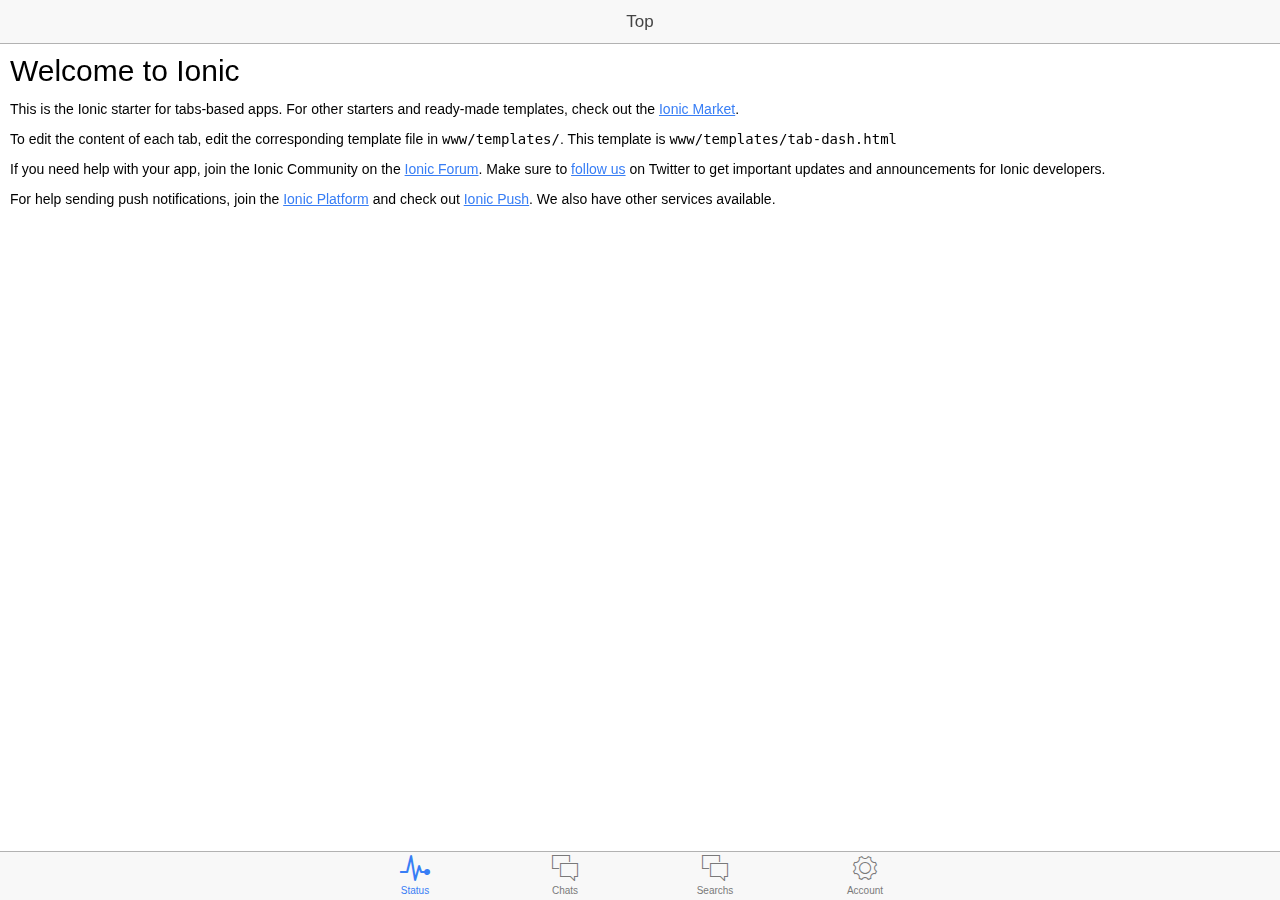
==== commit c5a4dd39: "back qr-code" ====
--- a/www/index.html
+++ b/www/index.html
@@ -22,9 +22,6 @@
     <script src="js/app.js"></script>
     <script src="js/controllers.js"></script>
     <script src="js/services.js"></script>
-    
-    <script src="js/ng-cordova.min.js"></script>
-    <script src="cordova.js"></script>
   </head>
 
   <body ng-app="starter">
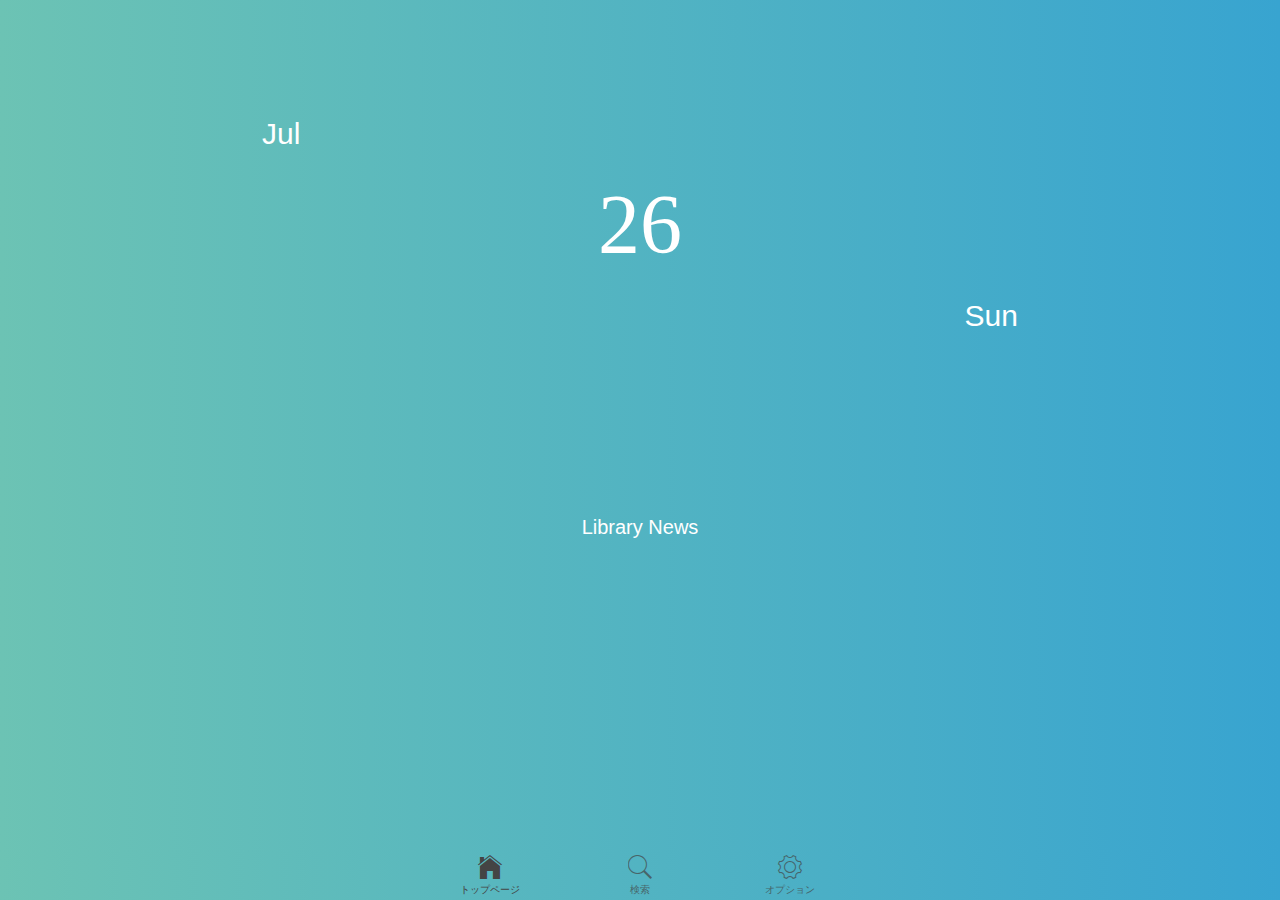
==== commit f0df803e: "バージョン戻しました" ====
--- a/www/index.html
+++ b/www/index.html
@@ -7,7 +7,6 @@
 
     <link href="lib/ionic/css/ionic.css" rel="stylesheet">
     <link href="css/all.css" rel="stylesheet">
-
     <!-- IF using Sass (run gulp sass first), then uncomment below and remove the CSS includes above
     <link href="css/ionic.app.css" rel="stylesheet">
     -->
@@ -22,10 +21,12 @@
     <script src="js/app.js"></script>
     <script src="js/controllers.js"></script>
     <script src="js/services.js"></script>
+    <script src="js/qr-code.js"></script>
+    
   </head>
 
   <body ng-app="starter">
-    <ion-nav-bar class="bar-stable">
+    <ion-nav-bar class="bar bar-header bar-dark">
       <ion-nav-back-button>
       </ion-nav-back-button>
     </ion-nav-bar>
--- a/www/css/all.css
+++ b/www/css/all.css
@@ -1 +1,42 @@
 /* Empty. Add your own CSS if you like */
+ion-item, ion-content, div .tab-nav, ion-nav-bar .bar, div.tabs{
+  background: linear-gradient(-90deg,#38A4D0, #6CC3B4) !important;//#DD5A59 !important/*linear-gradient(-90deg,#38A4D0, #6CC3B4) !important;*/
+}
+h2,h3, div, table{
+  color: white;
+}
+
+a, div.tabs {
+  border-style: none !important;
+}
+
+a{
+  background-color:rgba(0,0,0,0);
+}
+
+.tab-nav, ion-nav-bar .bar{
+  border-style: none !important;
+}
+
+ion-item:first-child{
+  margin-top: 1px;
+}
+
+
+/* begin loading */
+#loader{
+    animation: spin 1s linear infinite; /*1秒毎にくるくる回転するアニメーション*/
+    margin: 50% auto;
+    width: 100px; /*ローディングアイコンの横サイズ*/
+    height: 100px; /*ローディングアイコンの縦サイズ*/
+    border-radius: 50%;  /*CSS3で円を書く*/
+    border: 20px solid #fff;  /*円に○の白枠をつける*/
+    border-right-color: transparent; /*円の右にC状の空きをつける*/
+}
+@keyframes spin{
+    0% { transform: rotate(0deg);   opacity: 0.2; } /*0%の時は20％の透明度 */
+    50%  { transform: rotate(180deg); opacity: 1.0; } /*50%の時は透明度なし*/
+    100%   { transform: rotate(360deg); opacity: 0.2; } /*100%の時に20％の透明度に戻る*/
+ 
+}
+/* end loading */